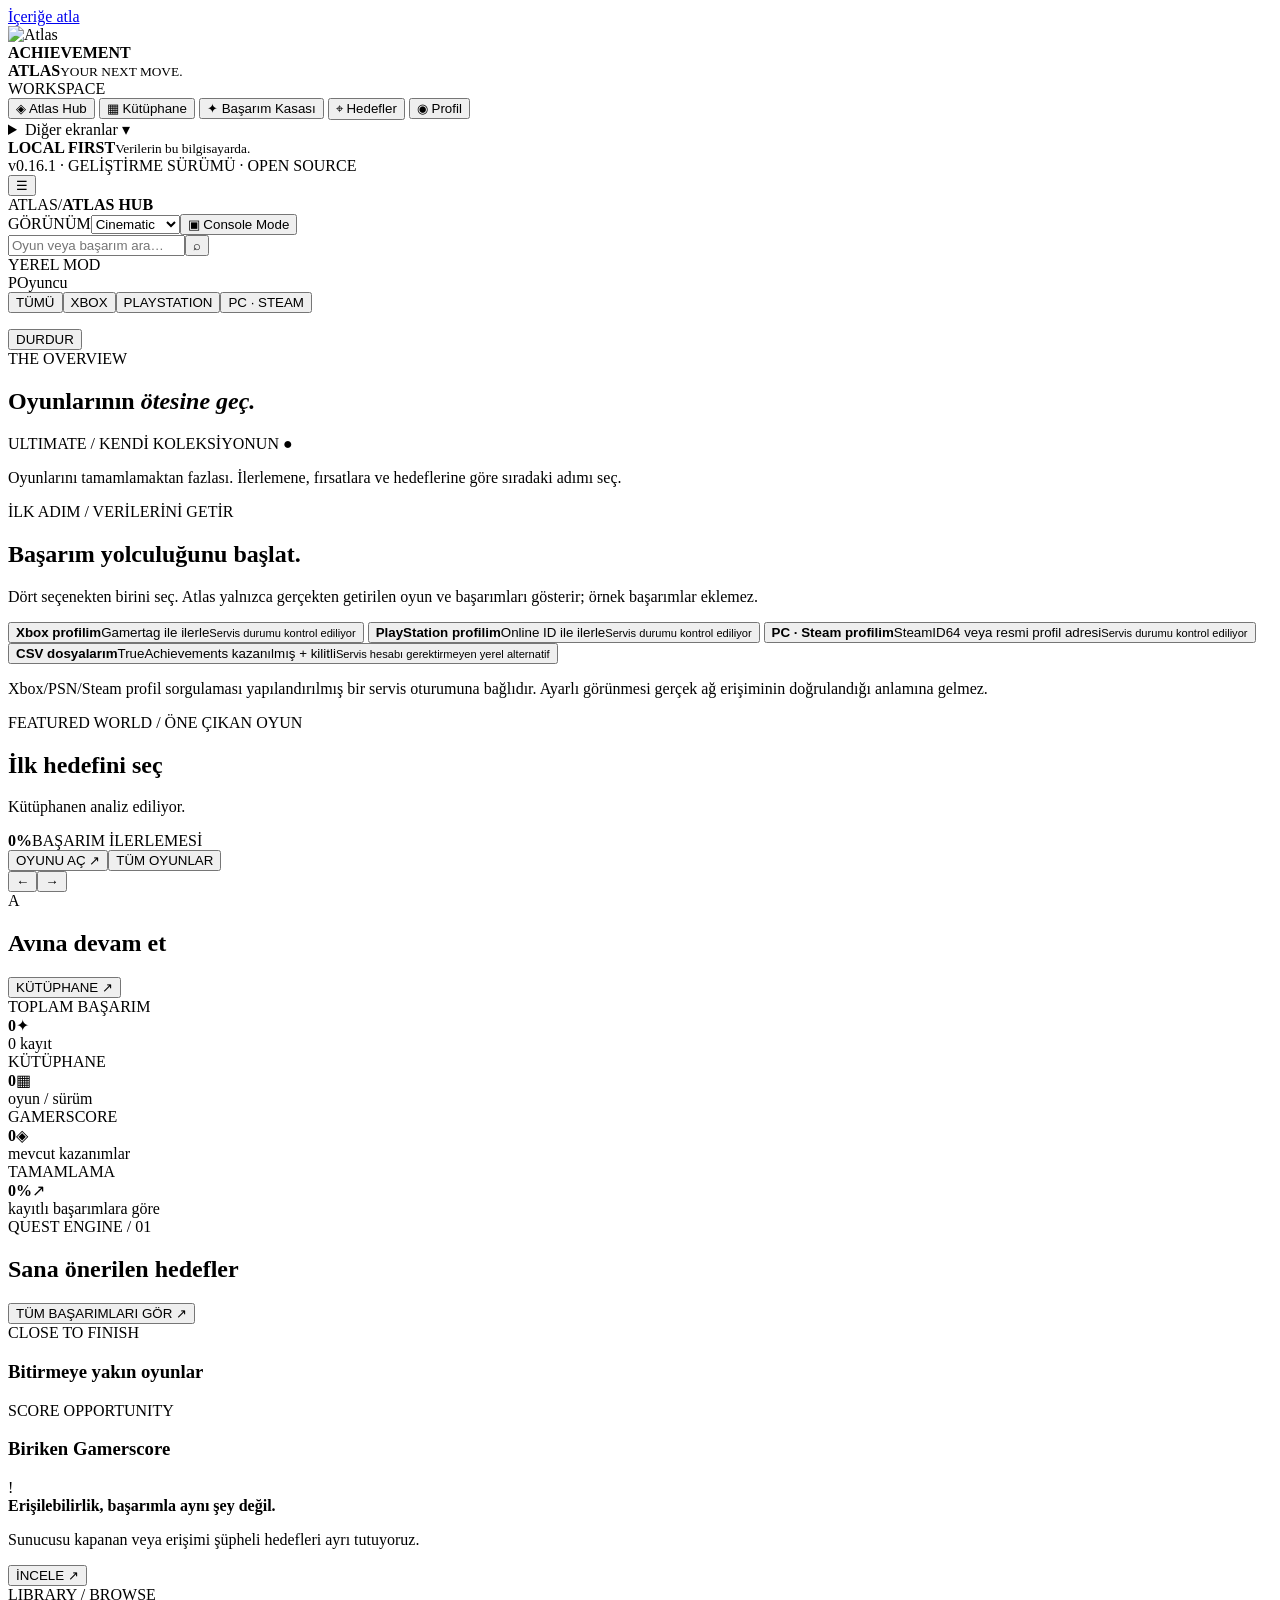
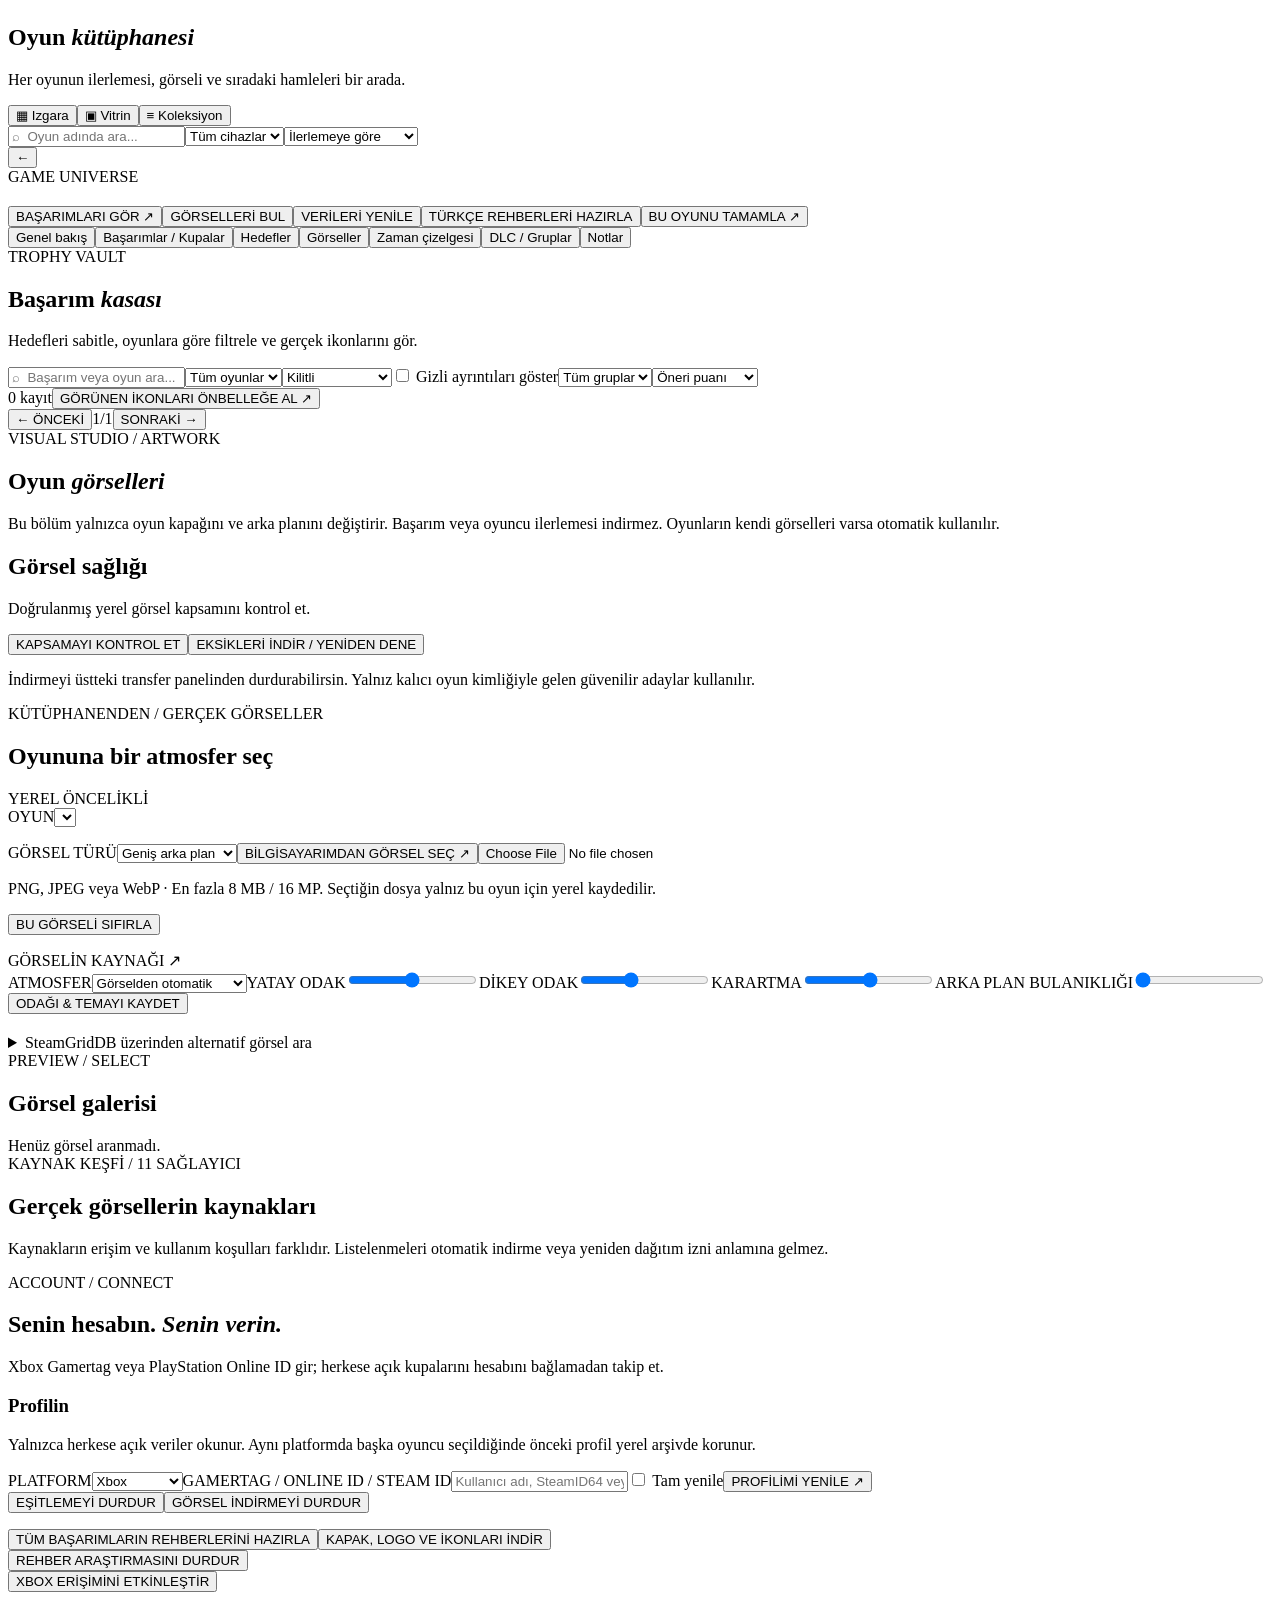
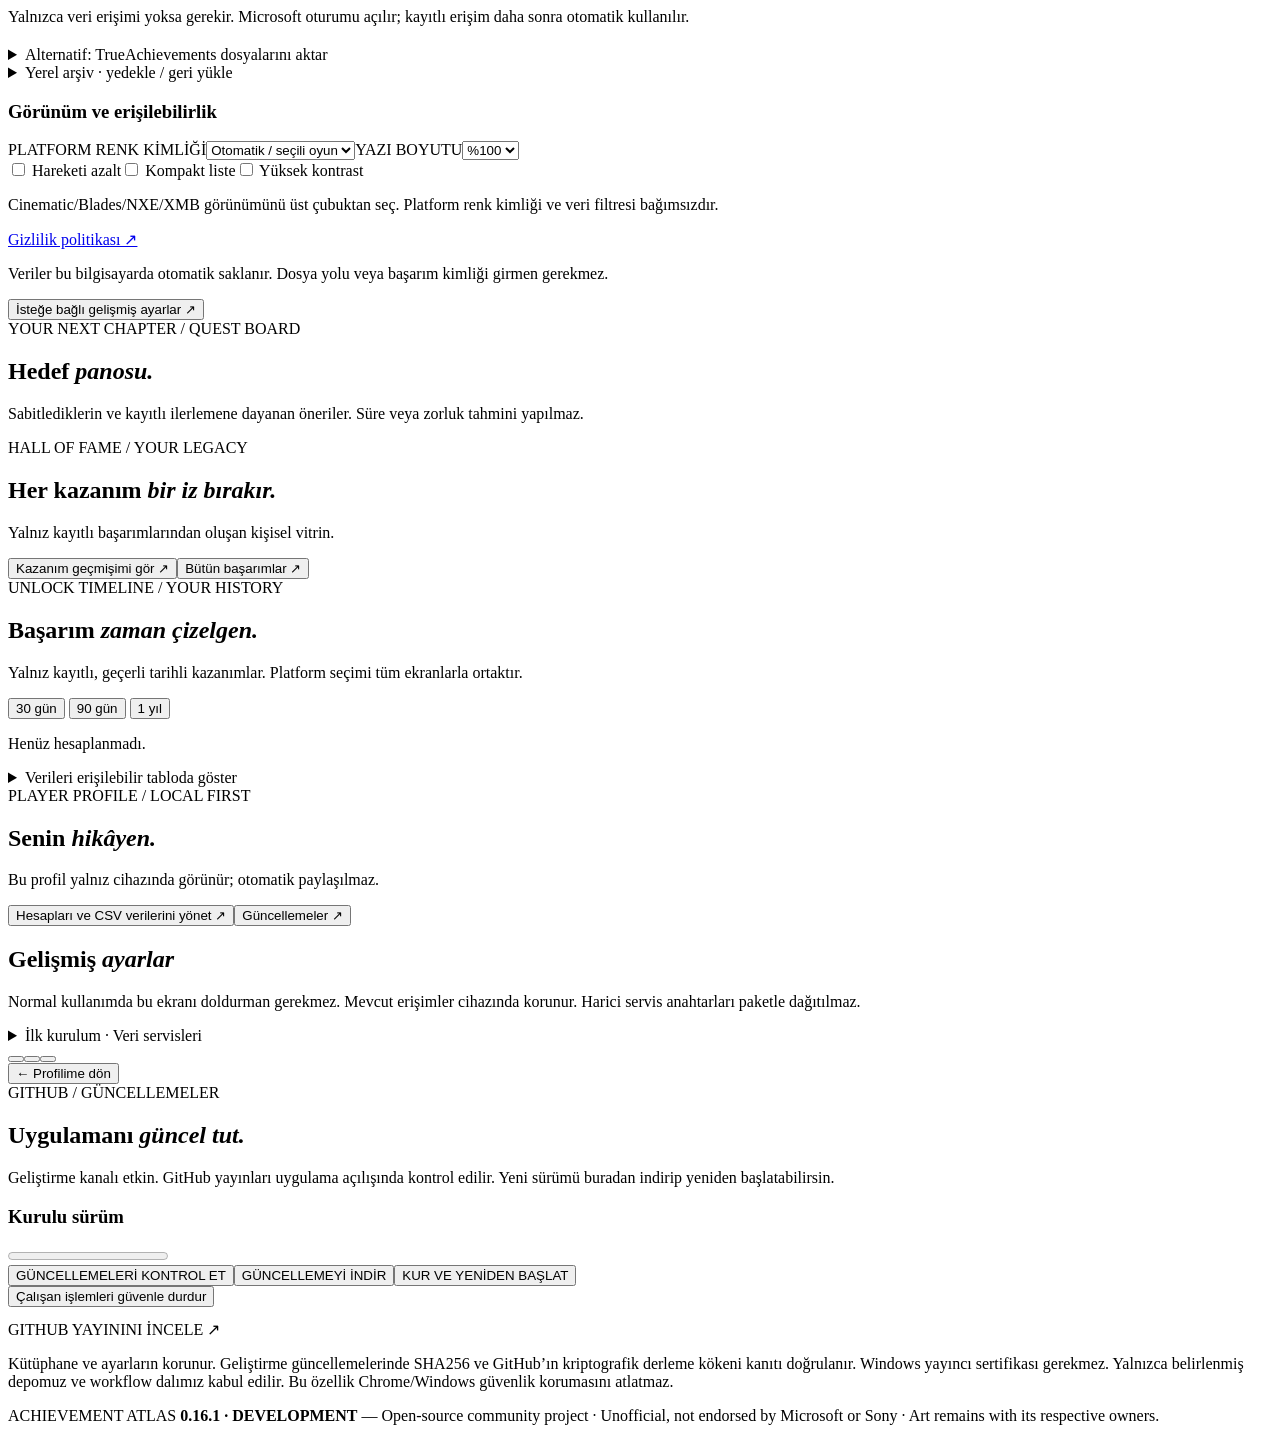
==== atlas/web/index.html @ 405664e5 "fix: share achievement metadata rows and compact missing artwork for issue 22" ====
<!doctype html>
<html lang="tr">
<head>
<meta charset="utf-8">
<meta name="viewport" content="width=device-width,initial-scale=1">
<meta name="theme-color" content="#07120e">
<title>Achievement Atlas — Your Next Move</title>
<link rel="stylesheet" href="/style.css">
<link rel="stylesheet" href="/ultimate.css">
<link rel="stylesheet" href="/ui/shell.css">
<link rel="stylesheet" href="/ui/foundation.css">
<link rel="stylesheet" href="/ui/motion.css">
</head>
<body data-token="__TOKEN__" data-platform="all">
<a class="skip-link" href="#home">İçeriğe atla</a>
<div id="ambientBackdrop" aria-hidden="true"></div>
<div id="app" class="app">
  <aside class="rail">
    <div class="identity"><div class="brand-icon"><img src="/brand/atlas-mark.svg" alt="Atlas" width="46" height="46"></div><div><strong>ACHIEVEMENT<br><span>ATLAS</span></strong><small>YOUR NEXT MOVE.</small></div></div>
    <div class="rail-label">WORKSPACE</div>
    <nav class="nav" aria-label="Ana gezinme">
      <button class="nav-link active" data-page="home"><span class="nav-mark">◈</span> Atlas Hub</button>
      <button class="nav-link" data-page="games"><span class="nav-mark">▦</span> Kütüphane</button>
      <button class="nav-link" data-page="achievements"><span class="nav-mark">✦</span> Başarım Kasası</button>
      <button class="nav-link" data-page="quests"><span class="nav-mark">⌖</span> Hedefler</button>
      <button class="nav-link" data-page="profile"><span class="nav-mark">◉</span> Profil</button>
      <details id="atlasMoreNav" class="atlas-more-nav">
        <summary>Diğer ekranlar <span aria-hidden="true">▾</span></summary>
        <div class="atlas-more-body">
          <button class="nav-link" data-page="hall"><span class="nav-mark">♛</span> Müze</button>
          <button class="nav-link" data-page="timeline"><span class="nav-mark">◷</span> Zaman Çizelgesi</button>
          <button class="nav-link" data-page="artwork"><span class="nav-mark">▧</span> Oyun Görselleri</button>
          <button class="nav-link" data-page="account"><span class="nav-mark">⌘</span> Hesap & Veri</button>
          <button class="nav-link" data-page="updates"><span class="nav-mark">↻</span> Güncellemeler</button>
        </div>
      </details>
    </nav>
    <div class="rail-bottom"><div class="pulse-dot"></div><div><b>LOCAL FIRST</b><small>Verilerin bu bilgisayarda.</small></div></div>
    <div class="rail-foot">v0.16.1 · GELİŞTİRME SÜRÜMÜ · OPEN SOURCE</div>
  </aside>
  <main class="content">
    <header class="topbar"><button id="mobileMenu" class="secondary mobile-menu" aria-label="Menüyü aç" aria-expanded="false">☰</button><div class="breadcrumbs"><span class="bread-quiet">ATLAS</span><span class="sep">/</span><strong id="breadcrumb">ATLAS HUB</strong></div><div class="top-right"><label class="atlas-theme-label" for="atlasThemeSkin">GÖRÜNÜM</label><select id="atlasThemeSkin" aria-label="Uygulama görünüm teması"><option value="cinematic">Cinematic</option><option value="blades">360 Blades</option><option value="nxe">360 NXE</option><option value="xmb">PS3 XMB</option></select><button type="button" id="atlasConsoleButton" aria-keyshortcuts="Alt+C">▣ Console Mode</button><form id="globalSearchForm" role="search"><input id="globalSearch" type="search" placeholder="Oyun veya başarım ara…" aria-label="Küresel arama"><button class="ghost-link" type="submit" aria-label="Ara">⌕</button></form><span class="live-indicator" id="apiIndicator"><i></i> YEREL MOD</span><div class="profile-chip"><span class="profile-avatar" id="profileAvatar">P</span><span id="profileName">Oyuncu</span></div></div></header>
    <div class="platform-toolbar"><div class="platform-tabs" role="group" aria-label="Oyun platformu"><button data-platform="all" aria-pressed="true">TÜMÜ</button><button data-platform="xbox" aria-pressed="false">XBOX</button><button data-platform="psn" aria-pressed="false">PLAYSTATION</button><button data-platform="pc" aria-pressed="false">PC · STEAM</button></div><span id="platformNote"></span></div><p id="atmosphereCredit" class="atmosphere-credit"></p>
    <div id="sourceStatus" class="source-status" role="status" aria-live="polite"></div>
    <div id="transferDock" class="transfer-dock hidden" role="status" aria-live="polite"><span id="transferText"></span><button class="secondary" data-stop="all">DURDUR</button></div><div id="notification" role="status" class="notification hidden"></div>
    <section class="page" id="home">
      <div class="section-head"><span class="eyebrow">THE OVERVIEW</span><div class="head-flex"><h1>Oyunlarının <em>ötesine geç.</em></h1><span class="version">ULTIMATE / KENDİ KOLEKSİYONUN <i>●</i></span></div><p>Oyunlarını tamamlamaktan fazlası. İlerlemene, fırsatlara ve hedeflerine göre sıradaki adımı seç.</p></div>
      <section id="atlasWelcome" class="atlas-welcome hidden" aria-label="Başlangıç">
        <span class="eyebrow">İLK ADIM / VERİLERİNİ GETİR</span>
        <h2>Başarım yolculuğunu başlat.</h2>
        <p>Dört seçenekten birini seç. Atlas yalnızca gerçekten getirilen oyun ve başarımları gösterir; örnek başarımlar eklemez.</p>
        <div class="atlas-welcome-options">
          <button type="button" class="atlas-welcome-option" data-atlas-onboard="xbox"><strong>Xbox profilim</strong><span>Gamertag ile ilerle</span><small id="atlasWelcomeXboxStatus">Servis durumu kontrol ediliyor</small></button>
          <button type="button" class="atlas-welcome-option" data-atlas-onboard="psn"><strong>PlayStation profilim</strong><span>Online ID ile ilerle</span><small id="atlasWelcomePsnStatus">Servis durumu kontrol ediliyor</small></button>
          <button type="button" class="atlas-welcome-option" data-atlas-onboard="pc"><strong>PC · Steam profilim</strong><span>SteamID64 veya resmi profil adresi</span><small id="atlasWelcomeSteamStatus">Servis durumu kontrol ediliyor</small></button>
          <button type="button" class="atlas-welcome-option" data-atlas-onboard="csv"><strong>CSV dosyalarım</strong><span>TrueAchievements kazanılmış + kilitli</span><small>Servis hesabı gerektirmeyen yerel alternatif</small></button>
        </div>
        <p class="atlas-welcome-disclaimer">Xbox/PSN/Steam profil sorgulaması yapılandırılmış bir servis oturumuna bağlıdır. Ayarlı görünmesi gerçek ağ erişiminin doğrulandığı anlamına gelmez.</p>
      </section>
      <div id="atlasSourceSummary" class="atlas-source-summary hidden" role="status" aria-live="polite"></div>
      <section id="featured" class="featured"><div class="featured-art" id="featuredArt"></div><div class="featured-grid"></div><div class="featured-copy"><span class="tag green">FEATURED WORLD / ÖNE ÇIKAN OYUN</span><img id="featuredLogo" class="featured-logo hidden" alt=""><h2 id="featuredGame">İlk hedefini seç</h2><p id="featuredSubtitle">Kütüphanen analiz ediliyor.</p><div class="featured-progress"><div><b id="featuredProgress">0%</b><span>BAŞARIM İLERLEMESİ</span></div><div class="progress-track"><i id="featuredBar"></i></div></div><div class="featured-actions"><button class="cta" id="featuredAction">OYUNU AÇ <span>↗</span></button><button class="button-glass" data-page="games">TÜM OYUNLAR</button></div></div><div class="hero-controls"><span id="heroIndex"></span><button id="heroPrev" class="button-glass" aria-label="Önceki oyun">←</button><button id="heroNext" class="button-glass" aria-label="Sonraki oyun">→</button></div><div class="feature-letter" id="featureLetter">A</div></section>
      <div class="heading-row"><h2>Avına <span>devam et</span></h2><button class="ghost-link" data-page="games">KÜTÜPHANE ↗</button></div><div id="homeRail" class="showcase-rail" role="region" aria-label="Oyun vitrini"></div>
      <div class="stat-grid"><div class="metric"><span class="metric-label">TOPLAM BAŞARIM</span><div class="metric-main"><strong id="statEarned">0</strong><span class="metric-glyph">✦</span></div><span class="metric-sub" id="statEarnedSub">0 kayıt</span></div><div class="metric"><span class="metric-label">KÜTÜPHANE</span><div class="metric-main"><strong id="statGames">0</strong><span class="metric-glyph">▦</span></div><span class="metric-sub">oyun / sürüm</span></div><div class="metric"><span class="metric-label" id="scoreLabel">GAMERSCORE</span><div class="metric-main"><strong id="statScore">0</strong><span class="metric-glyph">◈</span></div><span class="metric-sub" id="statScoreSub">mevcut kazanımlar</span></div><div class="metric"><span class="metric-label">TAMAMLAMA</span><div class="metric-main"><strong id="statPercent">0%</strong><span class="metric-glyph">↗</span></div><span class="metric-sub">kayıtlı başarımlara göre</span></div></div>
      <div class="heading-row"><div><span class="eyebrow">QUEST ENGINE / 01</span><h2>Sana önerilen <span>hedefler</span></h2></div><button class="ghost-link" data-page="achievements">TÜM BAŞARIMLARI GÖR <span>↗</span></button></div>
      <div class="suggestions" id="recommendations"></div>
      <div class="split-panels"><section class="panel"><div class="panel-heading"><span class="eyebrow">CLOSE TO FINISH</span><h3>Bitirmeye yakın oyunlar</h3></div><div id="closest" class="mini-game-list"></div></section><section class="panel"><div class="panel-heading"><span class="eyebrow">SCORE OPPORTUNITY</span><h3>Biriken Gamerscore</h3></div><div id="highest" class="mini-game-list"></div></section></div>
      <section class="riskstrip"><div class="risk-icon">!</div><div><strong>Erişilebilirlik, başarımla aynı şey değil.</strong><p id="riskText">Sunucusu kapanan veya erişimi şüpheli hedefleri ayrı tutuyoruz.</p></div><button class="ghost-link" data-page="games">İNCELE ↗</button></section>
    </section>
    <section class="page hidden" id="games">
      <div class="section-head"><span class="eyebrow">LIBRARY / BROWSE</span><h1>Oyun <em>kütüphanesi</em></h1><p>Her oyunun ilerlemesi, görseli ve sıradaki hamleleri bir arada.</p></div>
      <div class="layout-switch" role="group" aria-label="Kütüphane düzeni"><button data-layout="grid" aria-pressed="true">▦ Izgara</button><button data-layout="showcase" aria-pressed="false">▣ Vitrin</button><button data-layout="collection" aria-pressed="false">≡ Koleksiyon</button></div>
      <div class="filters"><input id="gameSearch" placeholder="⌕  Oyun adında ara..." aria-label="Oyun ara"><select id="deviceFilter" aria-label="Oyun cihazı"><option value="all">Tüm cihazlar</option></select><select id="gameSort" aria-label="Oyun sıralaması"><option value="progress">İlerlemeye göre</option><option value="near">Bitirmeye en yakın</option><option value="score">Kalan Gamerscore</option><option value="alpha">Alfabetik</option></select></div>
      <div id="libraryShowcase" class="library-showcase hidden"></div><div id="gameGrid" class="game-grid"></div>

    </section>
    <section class="page hidden" id="universe" aria-labelledby="detailName">
      <div class="panel detail hidden" id="gameDetail"><div id="detailHero" class="detail-art"></div><button id="detailClose" class="detail-close" aria-label="Önceki ekrana dön">←</button><div class="detail-body"><span class="eyebrow">GAME UNIVERSE</span><img id="universeCover" class="universe-cover hidden" alt=""><img id="detailLogo" class="featured-logo hidden" alt=""><h2 id="detailName" tabindex="-1"></h2><div id="detailStats" class="detail-stats"></div><p id="detailHint" class="muted"></p><div class="detail-buttons"><button id="detailAchievements" class="cta">BAŞARIMLARI GÖR ↗</button><button id="detailArt" class="button-glass">GÖRSELLERİ BUL</button><button id="detailSync" class="button-glass">VERİLERİ YENİLE</button><button id="detailGuides" class="button-glass">TÜRKÇE REHBERLERİ HAZIRLA</button><button id="detailPlan" class="cta">BU OYUNU TAMAMLA ↗</button></div><div class="universe-tabs" role="tablist" aria-label="Oyun detay bölümleri"><button role="tab" aria-controls="universeContent" data-tab="overview">Genel bakış</button><button role="tab" aria-controls="universeContent" data-tab="achievements">Başarımlar / Kupalar</button><button role="tab" aria-controls="universeContent" data-tab="goals">Hedefler</button><button role="tab" aria-controls="universeContent" data-tab="artwork">Görseller</button><button role="tab" aria-controls="universeContent" data-tab="timeline">Zaman çizelgesi</button><button role="tab" aria-controls="universeContent" data-tab="dlc">DLC / Gruplar</button><button role="tab" aria-controls="universeContent" data-tab="notes">Notlar</button></div><div id="universeContent" role="tabpanel"></div><div id="completionPlan" aria-live="polite"></div></div></div>
    </section>
    <section class="page hidden" id="achievements">
      <div class="section-head"><span class="eyebrow">TROPHY VAULT</span><h1>Başarım <em>kasası</em></h1><p>Hedefleri sabitle, oyunlara göre filtrele ve gerçek ikonlarını gör.</p></div>
      <div class="filters"><input id="achSearch" placeholder="⌕  Başarım veya oyun ara..." aria-label="Başarım ara"><select id="achGame" aria-label="Başarım oyunu"><option value="all">Tüm oyunlar</option></select><select id="achStatus" aria-label="Başarım durumu"><option value="locked">Kilitli</option><option value="all">Tümü</option><option value="earned">Kazanılmış</option><option value="pinned">Sabitlenenler</option><option value="flagged">Erişim bayraklı</option></select><label class="spoiler-control"><input id="showSecrets" type="checkbox"> Gizli ayrıntıları göster</label><select id="achDlc" aria-label="Başarım grubu"><option value="all">Tüm gruplar</option></select><select id="achSort" aria-label="Başarım sıralaması"><option value="recommend">Öneri puanı</option><option value="gs">Gamerscore ↓</option><option value="ratio">TA oranı ↑</option></select></div>
      <div class="ach-meta"><span id="achCount">0 kayıt</span><button class="ghost-link" id="cacheIcons">GÖRÜNEN İKONLARI ÖNBELLEĞE AL ↗</button></div><div id="achievementList" class="achievement-list"></div><div class="pager"><button id="prevPage" class="secondary">← ÖNCEKİ</button><span id="pageLabel">1/1</span><button id="nextPage" class="secondary">SONRAKİ →</button></div>
    </section>
    <section class="page hidden" id="artwork">
      <div class="section-head"><span class="eyebrow">VISUAL STUDIO / ARTWORK</span><h1>Oyun <em>görselleri</em></h1><p>Bu bölüm yalnızca oyun kapağını ve arka planını değiştirir. Başarım veya oyuncu ilerlemesi indirmez. Oyunların kendi görselleri varsa otomatik kullanılır.</p></div>
      <div class="panel"><h2>Görsel sağlığı</h2><p id="artHealth" role="status">Doğrulanmış yerel görsel kapsamını kontrol et.</p><div id="artHealthGames"></div><button id="checkArtHealth" class="secondary">KAPSAMAYI KONTROL ET</button><button id="repairArtHealth" class="secondary">EKSİKLERİ İNDİR / YENİDEN DENE</button><p class="helper">İndirmeyi üstteki transfer panelinden durdurabilirsin. Yalnız kalıcı oyun kimliğiyle gelen güvenilir adaylar kullanılır.</p></div><div class="panel visual-workbench"><div class="workbench-title"><div><span class="eyebrow">KÜTÜPHANENDEN / GERÇEK GÖRSELLER</span><h2>Oyununa bir atmosfer seç</h2></div><span class="source-badge">YEREL ÖNCELİKLİ</span></div>
        <label class="form-label">OYUN<select id="artGame"></select></label><p id="artEdition" class="helper"></p>
        <div id="localArtControls"><div class="art-workspace"><div id="localArtPreview" role="img" aria-label="Seçili oyun görseli önizlemesi"><span id="artPreviewEmpty"></span></div><div class="art-controls"><label class="form-label">GÖRSEL TÜRÜ<select id="localArtKind"><option value="hero">Geniş arka plan</option><option value="cover">Oyun kapağı</option><option value="logo">Şeffaf logo</option><option value="banner">Banner</option><option value="screenshot">Ekran görüntüsü</option></select></label><button id="localArtChoose" class="cta wide">BİLGİSAYARIMDAN GÖRSEL SEÇ ↗</button><input id="localArtFile" class="hidden" type="file" accept="image/png,image/jpeg,image/webp"><p class="helper">PNG, JPEG veya WebP · En fazla 8 MB / 16 MP. Seçtiğin dosya yalnız bu oyun için yerel kaydedilir.</p><button id="localArtReset" class="secondary">BU GÖRSELİ SIFIRLA</button><p id="artProvenance" class="helper"></p><a id="artSourceLink" class="ghost-link hidden" target="_blank" rel="noopener noreferrer">GÖRSELİN KAYNAĞI ↗</a></div></div>
        <div class="focus-controls"><label>ATMOSFER<select id="artTheme"><option value="auto">Görselden otomatik</option><option value="ember">Kor / sıcak kırmızı</option><option value="ice">Buz / soğuk mavi</option><option value="forest">Orman / yeşil</option><option value="dusk">Alacakaranlık / mor</option><option value="sunrise">Gün doğumu / turuncu</option></select></label><label>YATAY ODAK<input id="artFocusX" type="range" min="0" max="100" value="50"></label><label>DİKEY ODAK<input id="artFocusY" type="range" min="0" max="100" value="38"></label><label>KARARTMA<input id="artOverlay" type="range" min="50" max="85" value="68"></label><label>ARKA PLAN BULANIKLIĞI<input id="artBlur" type="range" min="0" max="12" value="0"></label><button id="saveArtTheme" class="secondary">ODAĞI & TEMAYI KAYDET</button></div></div>
      </div>
      <details class="panel" style="margin-top:20px"><summary>SteamGridDB üzerinden alternatif görsel ara</summary><p class="helper">SteamGridDB anahtarı yalnız bu oturumda bellekte tutulur. Eşleşen oyunun sürümünü sen doğrularsın; bir Steam AppID'si Xbox veya PSN kimliği yerine kullanılmaz.</p><div class="formline"><label>STEAMGRIDDB API KEY<input type="password" id="sgdbKey" autocomplete="off" placeholder="İsteğe bağlı API anahtarı"></label><button id="setArtKey" class="secondary">KULLAN</button></div><button id="searchArtwork" class="secondary">SEÇİLİ OYUNU ARA ↗</button><label class="form-label">ARAMA SONUCU<select id="sgdbMatches"><option value="">Önce oyun ara</option></select></label><label><input id="artConfirm" type="checkbox"> Seçtiğim oyunun platformunu ve sürümünü kontrol ettim.</label><button class="secondary" id="loadArtwork">GÖRSELLERİ LİSTELE</button></details>
      <div class="heading-row"><div><span class="eyebrow">PREVIEW / SELECT</span><h2>Görsel <span>galerisi</span></h2></div></div><div id="artChoices" class="art-grid"><div class="empty">Henüz görsel aranmadı.</div></div>
      <div class="heading-row"><div><span class="eyebrow">KAYNAK KEŞFİ / 11 SAĞLAYICI</span><h2>Gerçek görsellerin <span>kaynakları</span></h2></div></div><p class="helper">Kaynakların erişim ve kullanım koşulları farklıdır. Listelenmeleri otomatik indirme veya yeniden dağıtım izni anlamına gelmez.</p><div id="artSources"></div>
    </section>
    <section class="page hidden" id="account">
      <div class="section-head"><span class="eyebrow">ACCOUNT / CONNECT</span><h1>Senin hesabın. <em>Senin verin.</em></h1><p>Xbox Gamertag veya PlayStation Online ID gir; herkese açık kupalarını hesabını bağlamadan takip et.</p></div>

      <div class="panel form-panel"><h3>Profilin</h3><p class="muted">Yalnızca herkese açık veriler okunur. Aynı platformda başka oyuncu seçildiğinde önceki profil yerel arşivde korunur.</p><div class="formline"><label>PLATFORM<select id="publicPlatform"><option value="xbox">Xbox</option><option value="psn">PlayStation</option><option value="pc">PC · Steam</option></select></label><label>GAMERTAG / ONLINE ID / STEAM ID<input id="publicUsername" placeholder="Kullanıcı adı, SteamID64 veya Steam profil URL" maxlength="200" autocomplete="off"></label><label class="sync-force"><input id="forceSync" type="checkbox"> Tam yenile</label><button id="publicSync" class="cta">PROFİLİMİ YENİLE ↗</button></div><button id="stopProfile" class="secondary hidden" data-stop="profile">EŞİTLEMEYİ DURDUR</button><button id="stopMedia" class="secondary hidden" data-stop="media">GÖRSEL İNDİRMEYİ DURDUR</button><p id="publicReadiness" class="helper"></p><p id="publicStatus" role="status" aria-live="polite"></p><p id="publicLastSync" class="helper"></p><p id="guideStatus" role="status" aria-live="polite"></p><p id="mediaStatus" role="status" aria-live="polite"></p><div class="detail-buttons"><button id="allGuides" class="secondary">TÜM BAŞARIMLARIN REHBERLERİNİ HAZIRLA</button><button id="allMedia" class="secondary">KAPAK, LOGO VE İKONLARI İNDİR</button></div><button id="stopGuides" class="secondary hidden">REHBER ARAŞTIRMASINI DURDUR</button></div>
      <div id="xboxAccess"><button class="secondary" id="loginXbox">XBOX ERİŞİMİNİ ETKİNLEŞTİR</button><p class="helper">Yalnızca veri erişimi yoksa gerekir. Microsoft oturumu açılır; kayıtlı erişim daha sonra otomatik kullanılır.</p></div>
      <details id="atlasCsvImport" class="panel" style="margin-top:20px"><summary>Alternatif: TrueAchievements dosyalarını aktar</summary><p class="helper">Canlı sorgulama yerine daha önce indirdiğin kazanılmış ve kilitli CSV dosyalarını kullanabilirsin.</p><label class="form-label">Oyuncu adı<input id="importGamertag" placeholder="Oyuncu adı"></label><label class="form-label">Kazanılmış başarımlar<input type="file" id="earnedCSV" accept=".csv,text/csv"></label><label class="form-label">Kilitli başarımlar<input type="file" id="lockedCSV" accept=".csv,text/csv"></label><button id="importBtn" class="secondary">DOSYALARI AKTAR</button></details>
      <details id="atlasArchivePanel" class="panel atlas-archive-panel">
        <summary>Yerel arşiv · yedekle / geri yükle</summary>
        <p class="helper">Mevcut oyun, başarım, hedef ve görünüm kayıtlarını JSON dosyasına indir. Arşiv oyuncu adlarını ve başarımlarını içerebilir; özel sakla. OAuth oturumları, servis anahtarları, geçmiş profil dosyaları ve medya önbelleği dışa aktarılmaz.</p>
        <div class="detail-buttons">
          <button type="button" id="atlasArchiveExport" class="secondary">ARŞİVİ DIŞA AKTAR</button>
        </div>
        <label class="form-label" for="atlasArchiveFile">Geri yüklenecek Atlas JSON dosyası
          <input type="file" id="atlasArchiveFile" accept=".json,application/json">
        </label>
        <button type="button" id="atlasArchiveRestore" class="secondary">YEDEKTEN GERİ YÜKLE</button>
        <p class="helper">Geri yükleme mevcut kütüphaneyi değiştirir. Dosya biçimi, kayıt bağları ve SHA-256 özeti kontrol edilir. İşlem öncesindeki kayıtların ayrı bir kopyası bu cihazdaki recovery klasörüne bırakılır. Canlı profil oturumu yeniden doğrulanmalıdır.</p>
        <p id="atlasArchiveStatus" class="helper" role="status" aria-live="polite"></p>
      </details>
      <div class="panel preferences-panel"><h3>Görünüm ve erişilebilirlik</h3><div class="formline"><label>PLATFORM RENK KİMLİĞİ<select id="themeMode"><option value="auto">Otomatik / seçili oyun</option><option value="all">Atlas Unified</option><option value="xbox">Xbox</option><option value="psn">PlayStation</option><option value="pc">PC</option></select></label><label>YAZI BOYUTU<select id="fontScale"><option value="1">%100</option><option value="1.15">%115</option><option value="1.3">%130</option></select></label></div><label><input id="reducedMotion" type="checkbox"> Hareketi azalt</label><label><input id="denseMode" type="checkbox"> Kompakt liste</label><label><input id="highContrast" type="checkbox"> Yüksek kontrast</label><p class="helper">Cinematic/Blades/NXE/XMB görünümünü üst çubuktan seç. Platform renk kimliği ve veri filtresi bağımsızdır.</p></div>
<p class="helper"><a href="https://github.com/Gh0sTRX/achievment-thropy-tracker/blob/main/PRIVACY.md" target="_blank" rel="noopener noreferrer">Gizlilik politikası ↗</a></p>
      <p class="helper">Veriler bu bilgisayarda otomatik saklanır. Dosya yolu veya başarım kimliği girmen gerekmez.</p><button class="ghost-link" data-page="advanced">İsteğe bağlı gelişmiş ayarlar ↗</button>

    </section>
    <section class="page hidden" id="quests"><div class="section-head"><span class="eyebrow">YOUR NEXT CHAPTER / QUEST BOARD</span><h1>Hedef <em>panosu.</em></h1><p>Sabitlediklerin ve kayıtlı ilerlemene dayanan öneriler. Süre veya zorluk tahmini yapılmaz.</p></div><div id="questBoard" class="quest-board"></div></section>
    <section class="page hidden" id="hall"><div class="section-head"><span class="eyebrow">HALL OF FAME / YOUR LEGACY</span><h1>Her kazanım <em>bir iz bırakır.</em></h1><p>Yalnız kayıtlı başarımlarından oluşan kişisel vitrin.</p></div><div class="atlas-profile-actions"><button type="button" class="secondary" data-page="timeline">Kazanım geçmişimi gör ↗</button><button type="button" class="secondary" data-page="achievements">Bütün başarımlar ↗</button></div><div id="museum"></div></section>
    <section class="page hidden" id="timeline">
      <div class="section-head"><span class="eyebrow">UNLOCK TIMELINE / YOUR HISTORY</span><h1>Başarım <em>zaman çizelgen.</em></h1><p>Yalnız kayıtlı, geçerli tarihli kazanımlar. Platform seçimi tüm ekranlarla ortaktır.</p></div>
      <div class="panel">
        <div class="atlas-timeline-controls" role="group" aria-label="Zaman çizelgesi aralığı">
          <button type="button" data-atlas-range="30" aria-pressed="false">30 gün</button>
          <button type="button" data-atlas-range="90" aria-pressed="true">90 gün</button>
          <button type="button" data-atlas-range="365" aria-pressed="false">1 yıl</button>
        </div>
        <p id="atlasTimelineTotal" aria-live="polite">Henüz hesaplanmadı.</p>
        <div id="atlasTimelineChart" class="atlas-timeline-chart" role="group" aria-label="Günlere göre gerçek kazanımlar"></div>
        <details><summary>Verileri erişilebilir tabloda göster</summary><table class="atlas-timeline-table"><thead><tr><th>Aralık başlangıcı</th><th>Kazanım</th></tr></thead><tbody id="atlasTimelineRows"></tbody></table></details>
      </div>
    </section>
    <section class="page hidden" id="profile"><div class="section-head"><span class="eyebrow">PLAYER PROFILE / LOCAL FIRST</span><h1>Senin <em>hikâyen.</em></h1><p>Bu profil yalnız cihazında görünür; otomatik paylaşılmaz.</p></div><div class="atlas-profile-actions"><button type="button" class="secondary" data-page="account">Hesapları ve CSV verilerini yönet ↗</button><button type="button" class="secondary" data-page="updates">Güncellemeler ↗</button></div><div id="playerProfile"></div></section>
    <section class="page hidden" id="advanced"><div class="section-head"><h1>Gelişmiş <em>ayarlar</em></h1><p>Normal kullanımda bu ekranı doldurman gerekmez. Mevcut erişimler cihazında korunur. Harici servis anahtarları paketle dağıtılmaz.</p></div>
      <details class="panel form-panel" id="providerSetup"><summary>İlk kurulum · Veri servisleri</summary>
        <p>Oyuncu yalnızca kullanıcı adını girer. Herkese açık kupa verilerini sorgulayan servis için aşağıdaki işletmeci ayarları gerekir. Paket ortak bir servis hesabı veya API anahtarı içermez.</p>
        <p id="settingsSummary" class="helper"></p>
        <div class="formline"><label>Xbox servis oturum dosyası<input id="settingXboxFile" type="password" autocomplete="off" placeholder="OpenXbox tokens.json dosyasının tam yolu"></label><label>PSN servis oturumu · NPSSO<input id="settingPsn" type="password" autocomplete="new-password" maxlength="64" placeholder="İşletmecinin 64 karakterlik servis oturumu"></label></div>
        <p class="helper">Xbox veya PSN alanından yalnızca kullanacağın platformu ayarla. Bunlar hedef oyuncunun şifresi değildir. Hazır bir servis erişimin yoksa canlı eşitleme çalışmaz; TrueAchievements CSV dosyalarını içe aktarabilirsin. Daha önce Xbox oturumu açtıysan dosya yolu girmen gerekmez.</p>
        <div class="formline"><label>Türkçe rehber · Brave Search API<input id="settingBrave" type="password" autocomplete="new-password" placeholder="İsteğe bağlı arama servisi anahtarı"></label><label>Türkçe rehber · OpenAI API<input id="settingOpenai" type="password" autocomplete="new-password" placeholder="İsteğe bağlı model servisi anahtarı"></label></div>
        <label class="form-label">Steam Web API anahtarı<input id="settingSteam" type="password" autocomplete="new-password" maxlength="32" placeholder="Cihazda korunan resmi Steam API anahtarı"></label><label class="form-label">Rehber modeli<input id="settingModel" value="gpt-4.1-mini" maxlength="100"></label>
        <label class="auto-guide-choice"><input id="settingAutoGuides" type="checkbox"> Profil eşitlemesinden sonra otomatik Türkçe rehber üretimini etkinleştir</label><p class="helper">Varsayılan kapalıdır. Bu seçeneği açıp ayarları kaydedersen yeni kupalar için Brave Search ve OpenAI ücretli çağrıları yapılabilir. Anahtarların kayıtlı olması tek başına otomatik üretim başlatmaz.</p>
        <p class="helper">Arama ve model servisleri ücretli olabilir. Otomatik üretim kapalıyken oyun detayındaki veya profilindeki rehber düğmeleriyle elle araştırma başlatabilirsin. Durdurma, devam eden isteğin bitmesini bekler ve sonraki servis isteğini engeller.</p>
        <button id="saveSettings" class="cta">AYARLARI KAYDET</button><button id="clearSettings" class="secondary">KAYITLI SERVİS BİLGİLERİNİ SİL</button>
        <p class="helper">Boş bıraktığın alanlar korunur. Anahtarlar geri gösterilmez. Windows'ta kullanıcı hesabınla şifrelenir. Ortam değişkenleriyle verilen ayarlar önceliklidir.</p>
      </details>
      <div class="hidden"><span id="xboxStatus"></span><button id="reconnectXbox"></button><button id="discoverXbox"></button><button id="syncXbox"></button><div id="xboxTitles"></div></div><button class="ghost-link" data-page="account">← Profilime dön</button>
    </section>
    <section class="page hidden" id="updates"><div class="section-head"><span class="eyebrow">GITHUB / GÜNCELLEMELER</span><h1>Uygulamanı <em>güncel tut.</em></h1><p>Geliştirme kanalı etkin. GitHub yayınları uygulama açılışında kontrol edilir. Yeni sürümü buradan indirip yeniden başlatabilirsin.</p></div><div class="panel"><h3 id="updateVersion">Kurulu sürüm</h3><p id="updateMessage" role="status" aria-live="polite"></p><progress id="updateProgress" class="hidden" max="100" value="0" aria-label="Güncelleme indirme ilerlemesi"></progress><div class="detail-buttons"><button id="checkUpdate" class="secondary">GÜNCELLEMELERİ KONTROL ET</button><button id="downloadUpdate" class="cta hidden">GÜNCELLEMEYİ İNDİR</button><button id="installUpdate" class="cta hidden">KUR VE YENİDEN BAŞLAT</button></div><div id="atlasUpdateBlockers" class="atlas-update-blockers hidden" role="status" aria-live="polite"></div><button type="button" class="secondary hidden" id="atlasStopForUpdate" data-stop="all">Çalışan işlemleri güvenle durdur</button><pre id="updateNotes" class="update-notes"></pre><a id="updateRelease" class="ghost-link hidden" target="_blank" rel="noopener noreferrer">GITHUB YAYININI İNCELE ↗</a><p class="helper">Kütüphane ve ayarların korunur. Geliştirme güncellemelerinde SHA256 ve GitHub’ın kriptografik derleme kökeni kanıtı doğrulanır. Windows yayıncı sertifikası gerekmez. Yalnızca belirlenmiş depomuz ve workflow dalımız kabul edilir. Bu özellik Chrome/Windows güvenlik korumasını atlatmaz.</p></div></section>
    <footer class="footer">ACHIEVEMENT ATLAS <b>0.16.1 · DEVELOPMENT</b> — Open-source community project · Unofficial, not endorsed by Microsoft or Sony · Art remains with its respective owners.</footer>
  </main>
</div>
<dialog id="atlasConsole" class="atlas-console" aria-label="Achievement Atlas Console Mode">
  <div id="atlasConsoleArtwork" class="atlas-console-artwork" aria-hidden="true"></div>
  <div class="atlas-console-header"><div>ACHIEVEMENT <strong>ATLAS</strong> / CONSOLE MODE</div><button type="button" data-atlas-console="close">✕ Kapat · Esc / B</button></div>
  <div class="atlas-console-hero"><span class="eyebrow">YOUR GAME UNIVERSE</span><h2 id="atlasConsoleTitle">Oyun seç</h2><p id="atlasConsoleSubtitle"></p><button type="button" data-atlas-console="open">OYUN DETAYINI AÇ ↗</button></div>
  <div class="atlas-console-arrows"><button type="button" data-atlas-console="previous" aria-label="Önceki oyun">←</button><strong id="atlasConsoleCount"></strong><button type="button" data-atlas-console="next" aria-label="Sonraki oyun">→</button></div>
  <div class="atlas-console-rail" id="atlasConsoleRail"></div>
  <div class="atlas-console-foot">← → / D-PAD: OYUN SEÇ · ENTER / A: AÇ · ESC / B: GERİ <span id="atlasControllerStatus" role="status"></span></div>
</dialog>
<dialog id="atlasSearch" class="atlas-search" aria-labelledby="atlasSearchTitle"><h2 id="atlasSearchTitle">Atlas içinde ara</h2><button id="atlasSearchClose" aria-label="Aramayı kapat">Kapat · Esc</button><label for="atlasSearchQuery">Oyun, başarım, cihaz, DLC veya “sabitlenen”</label><input id="atlasSearchQuery" type="search" role="combobox" aria-autocomplete="list" aria-expanded="true" aria-controls="atlasSearchResults" autocomplete="off"><p id="atlasSearchCount" role="status"></p><div id="atlasSearchResults" role="listbox" aria-label="Arama sonuçları"></div></dialog>
<script src="/model.js"></script>
<script src="/visuals.js"></script>
<dialog id="achievementDrawer" aria-labelledby="drawerTitle"><button id="drawerClose" class="secondary" aria-label="Başarım detayını kapat">✕</button><div id="drawerContent"></div></dialog>
<script src="/app.js"></script><script src="/achievement_row.js"></script><script src="/ultimate.js"></script><script src="/inline.js"></script><script src="/art_transition.js"></script><script src="/ui/shell.js"></script><script src="/ui/foundation.js"></script><script src="/ui/motion.js"></script><script src="/ui/search.js"></script>
</body>
</html>
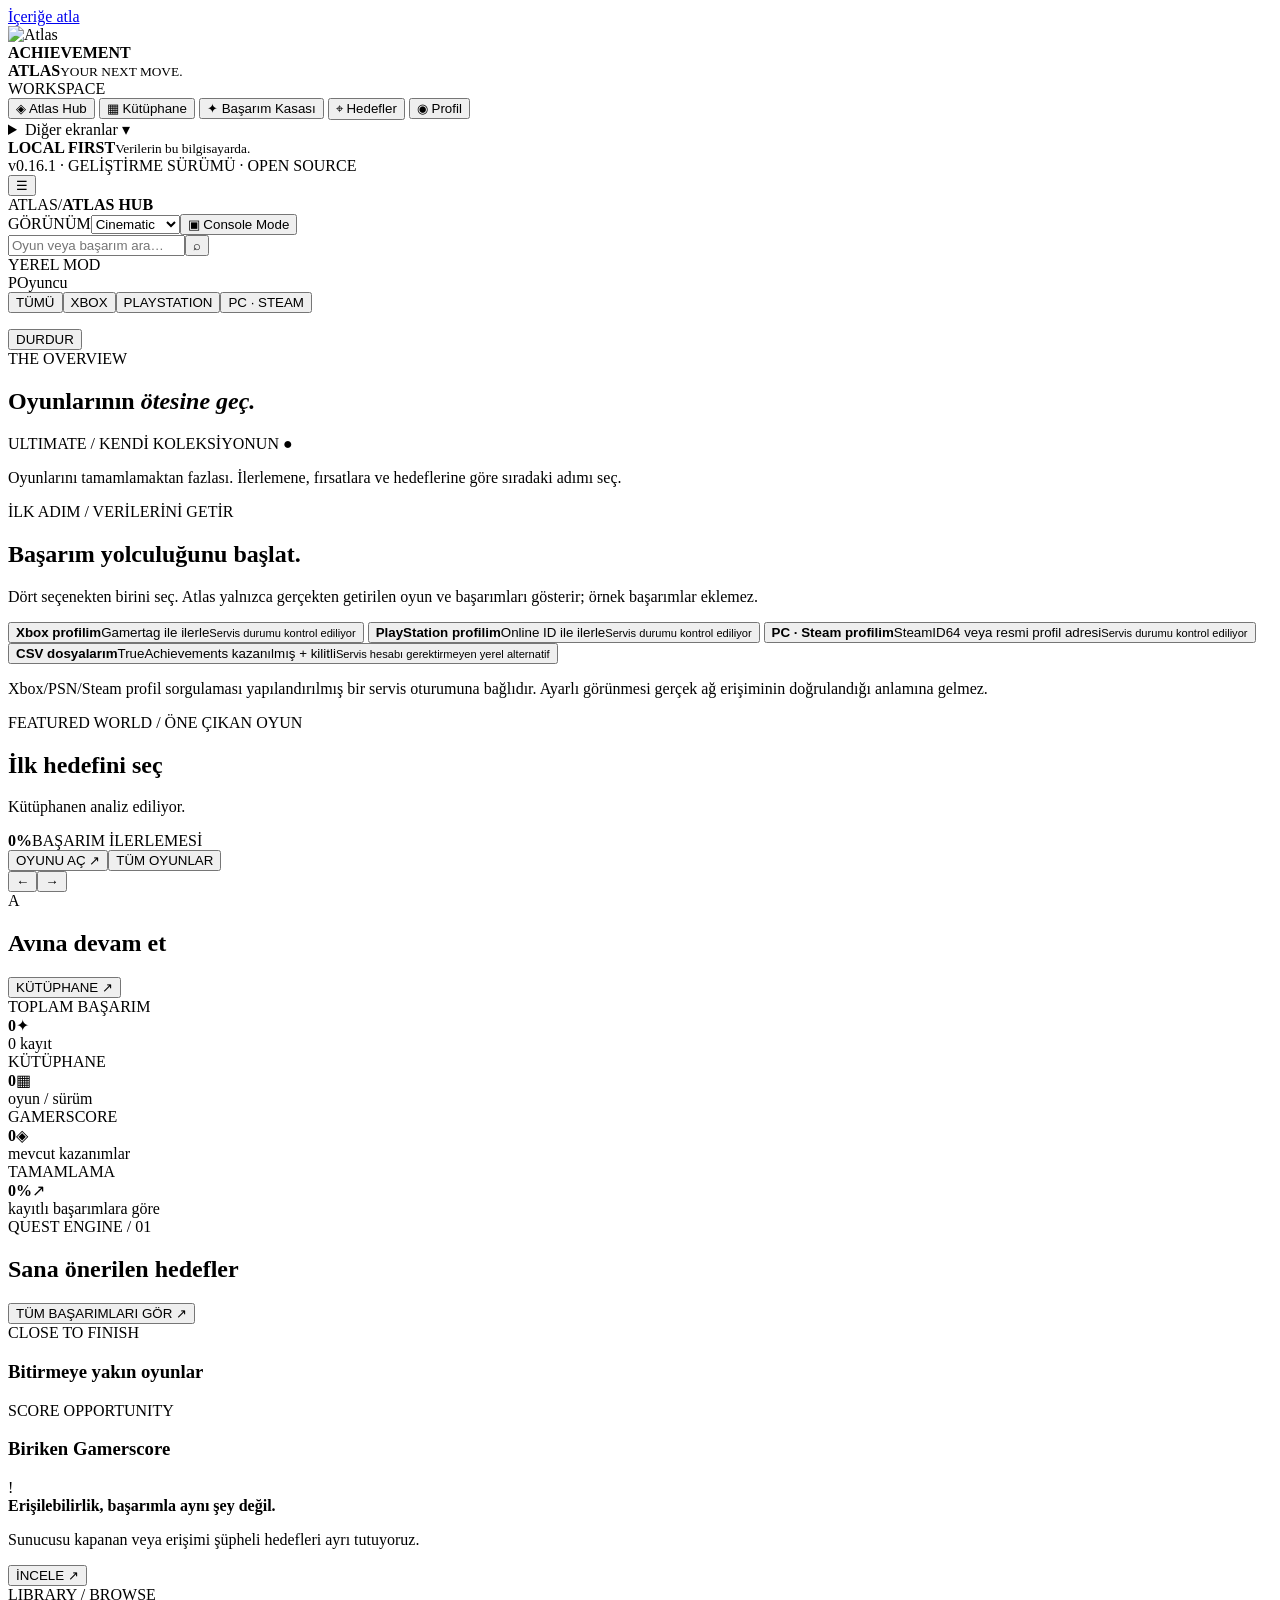
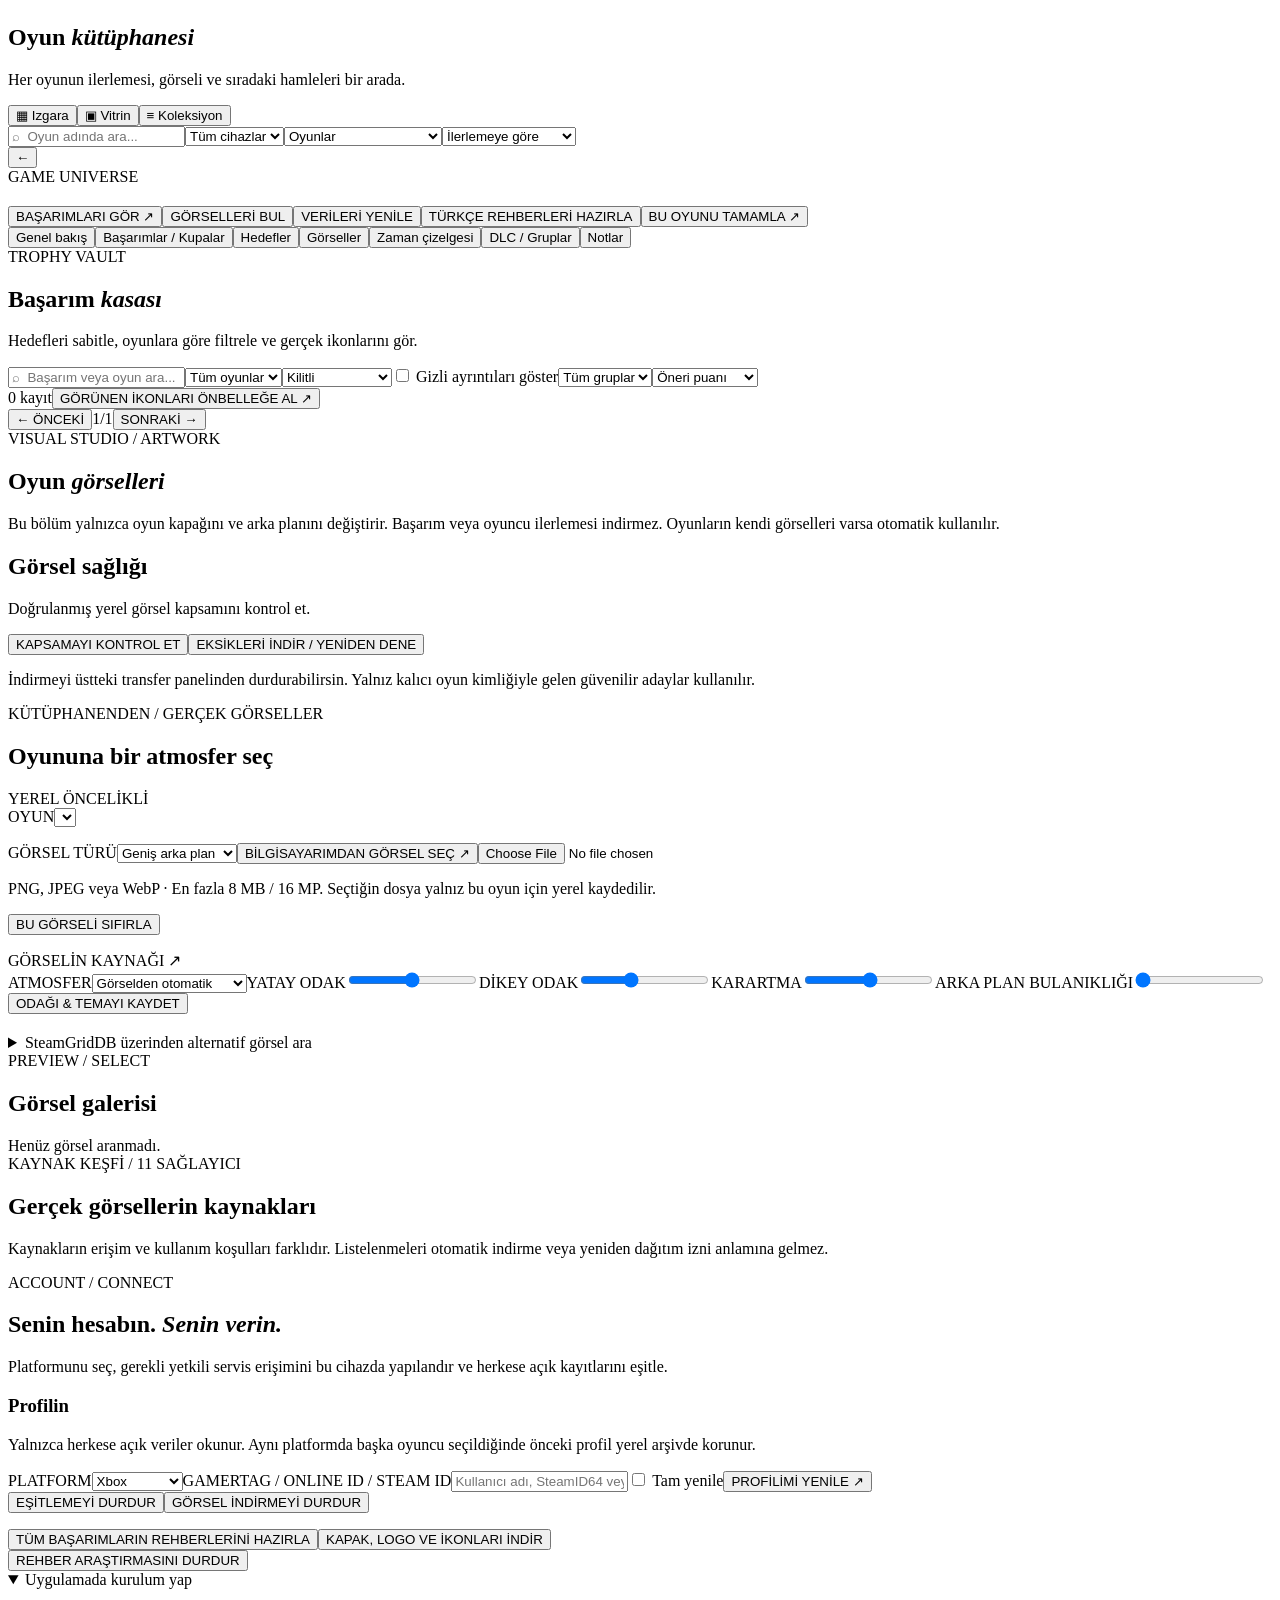
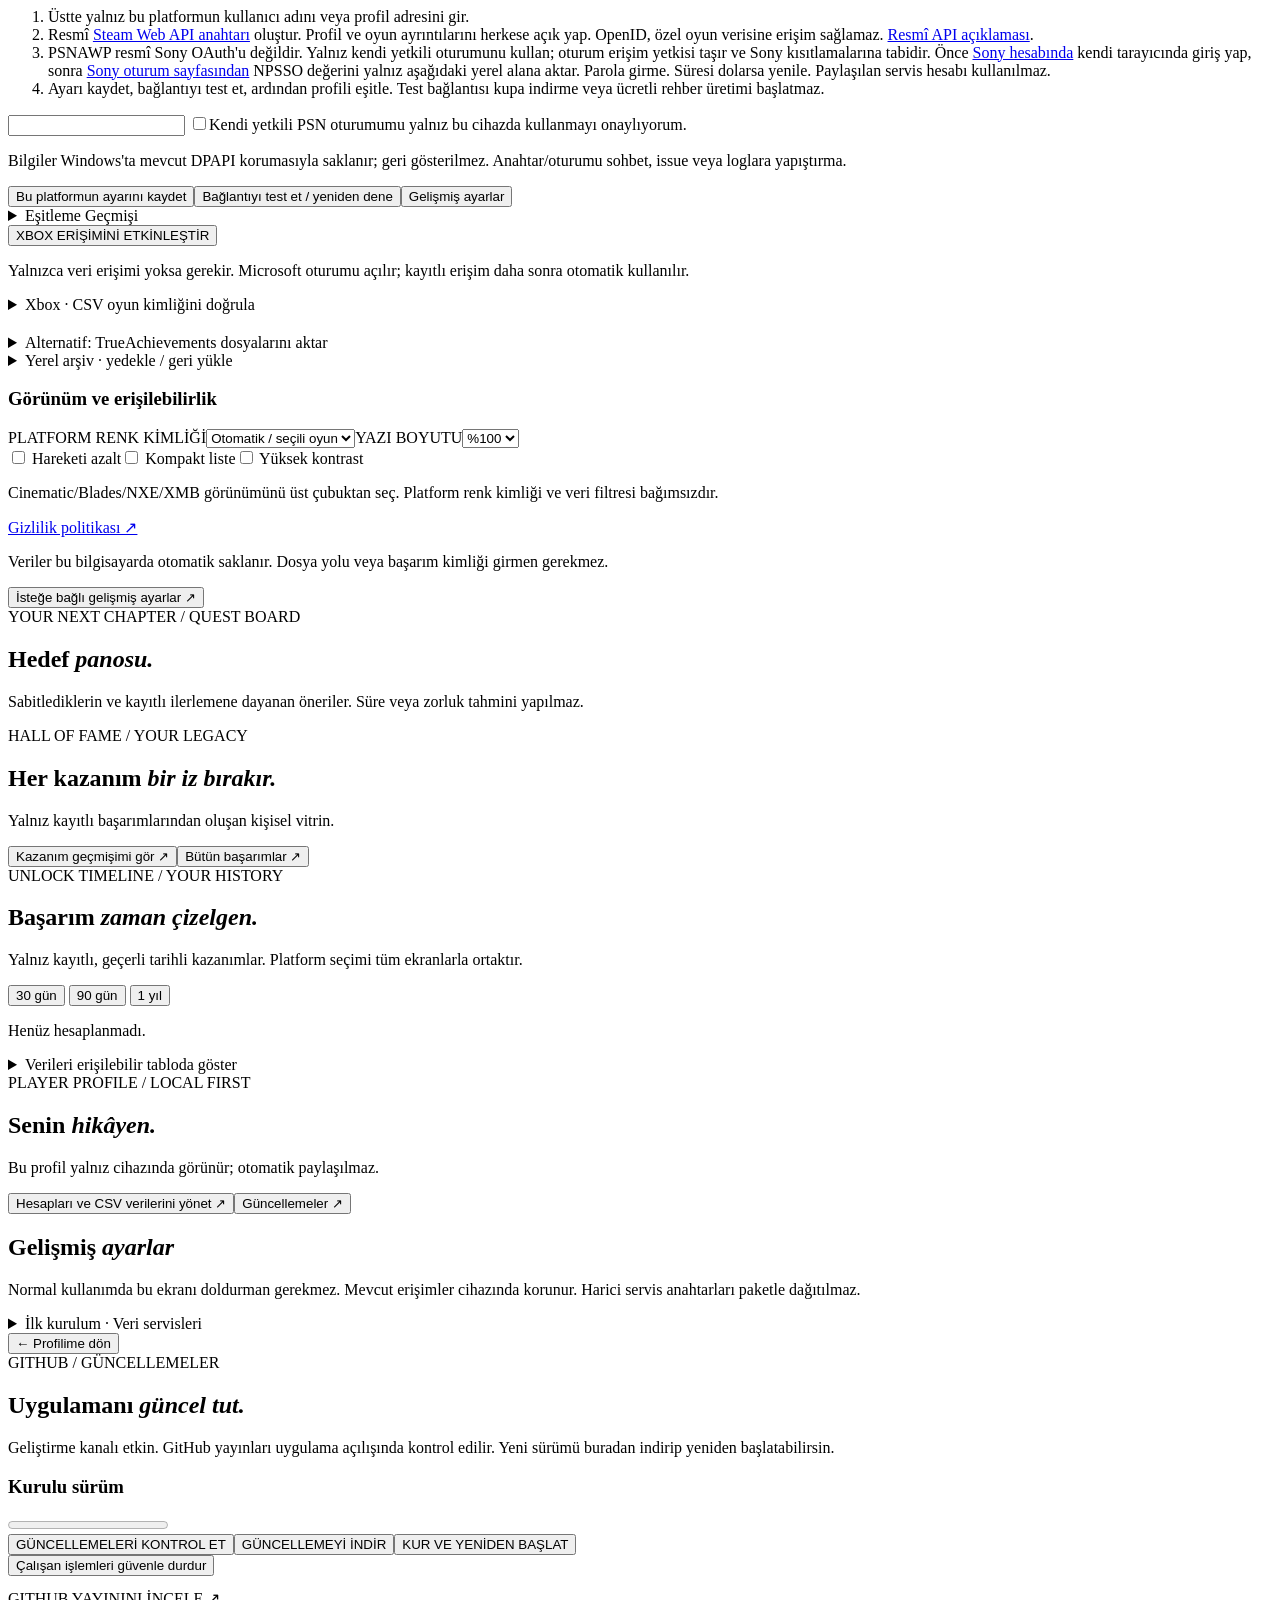
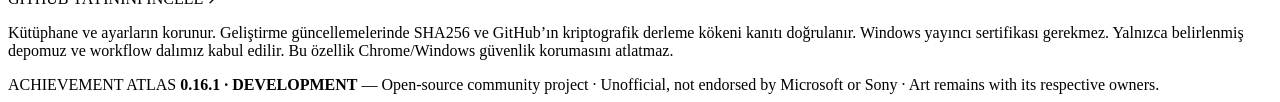
==== commit 831a2cb5: "fix: add provider setup preflight and scoped activity history for issue 22" ====
--- a/atlas/web/index.html
+++ b/atlas/web/index.html
@@ -41,7 +41,7 @@
   <main class="content">
     <header class="topbar"><button id="mobileMenu" class="secondary mobile-menu" aria-label="Menüyü aç" aria-expanded="false">☰</button><div class="breadcrumbs"><span class="bread-quiet">ATLAS</span><span class="sep">/</span><strong id="breadcrumb">ATLAS HUB</strong></div><div class="top-right"><label class="atlas-theme-label" for="atlasThemeSkin">GÖRÜNÜM</label><select id="atlasThemeSkin" aria-label="Uygulama görünüm teması"><option value="cinematic">Cinematic</option><option value="blades">360 Blades</option><option value="nxe">360 NXE</option><option value="xmb">PS3 XMB</option></select><button type="button" id="atlasConsoleButton" aria-keyshortcuts="Alt+C">▣ Console Mode</button><form id="globalSearchForm" role="search"><input id="globalSearch" type="search" placeholder="Oyun veya başarım ara…" aria-label="Küresel arama"><button class="ghost-link" type="submit" aria-label="Ara">⌕</button></form><span class="live-indicator" id="apiIndicator"><i></i> YEREL MOD</span><div class="profile-chip"><span class="profile-avatar" id="profileAvatar">P</span><span id="profileName">Oyuncu</span></div></div></header>
     <div class="platform-toolbar"><div class="platform-tabs" role="group" aria-label="Oyun platformu"><button data-platform="all" aria-pressed="true">TÜMÜ</button><button data-platform="xbox" aria-pressed="false">XBOX</button><button data-platform="psn" aria-pressed="false">PLAYSTATION</button><button data-platform="pc" aria-pressed="false">PC · STEAM</button></div><span id="platformNote"></span></div><p id="atmosphereCredit" class="atmosphere-credit"></p>
-    <div id="sourceStatus" class="source-status" role="status" aria-live="polite"></div>
+    <div id="sourceStatus" class="source-status hidden" role="status" aria-live="polite"></div>
     <div id="transferDock" class="transfer-dock hidden" role="status" aria-live="polite"><span id="transferText"></span><button class="secondary" data-stop="all">DURDUR</button></div><div id="notification" role="status" class="notification hidden"></div>
     <section class="page" id="home">
       <div class="section-head"><span class="eyebrow">THE OVERVIEW</span><div class="head-flex"><h1>Oyunlarının <em>ötesine geç.</em></h1><span class="version">ULTIMATE / KENDİ KOLEKSİYONUN <i>●</i></span></div><p>Oyunlarını tamamlamaktan fazlası. İlerlemene, fırsatlara ve hedeflerine göre sıradaki adımı seç.</p></div>
@@ -69,7 +69,7 @@
     <section class="page hidden" id="games">
       <div class="section-head"><span class="eyebrow">LIBRARY / BROWSE</span><h1>Oyun <em>kütüphanesi</em></h1><p>Her oyunun ilerlemesi, görseli ve sıradaki hamleleri bir arada.</p></div>
       <div class="layout-switch" role="group" aria-label="Kütüphane düzeni"><button data-layout="grid" aria-pressed="true">▦ Izgara</button><button data-layout="showcase" aria-pressed="false">▣ Vitrin</button><button data-layout="collection" aria-pressed="false">≡ Koleksiyon</button></div>
-      <div class="filters"><input id="gameSearch" placeholder="⌕  Oyun adında ara..." aria-label="Oyun ara"><select id="deviceFilter" aria-label="Oyun cihazı"><option value="all">Tüm cihazlar</option></select><select id="gameSort" aria-label="Oyun sıralaması"><option value="progress">İlerlemeye göre</option><option value="near">Bitirmeye en yakın</option><option value="score">Kalan Gamerscore</option><option value="alpha">Alfabetik</option></select></div>
+      <div class="filters"><input id="gameSearch" placeholder="⌕  Oyun adında ara..." aria-label="Oyun ara"><select id="deviceFilter" aria-label="Oyun cihazı"><option value="all">Tüm cihazlar</option></select><select id="catalogueFilter" aria-label="Katalog türü"><option value="game">Oyunlar</option><option value="app">Uygulamalar / servisler</option><option value="all">Tüm kayıtlar</option></select><select id="gameSort" aria-label="Oyun sıralaması"><option value="progress">İlerlemeye göre</option><option value="near">Bitirmeye en yakın</option><option value="score">Kalan Gamerscore</option><option value="alpha">Alfabetik</option></select></div>
       <div id="libraryShowcase" class="library-showcase hidden"></div><div id="gameGrid" class="game-grid"></div>
 
     </section>
@@ -93,10 +93,21 @@
       <div class="heading-row"><div><span class="eyebrow">KAYNAK KEŞFİ / 11 SAĞLAYICI</span><h2>Gerçek görsellerin <span>kaynakları</span></h2></div></div><p class="helper">Kaynakların erişim ve kullanım koşulları farklıdır. Listelenmeleri otomatik indirme veya yeniden dağıtım izni anlamına gelmez.</p><div id="artSources"></div>
     </section>
     <section class="page hidden" id="account">
-      <div class="section-head"><span class="eyebrow">ACCOUNT / CONNECT</span><h1>Senin hesabın. <em>Senin verin.</em></h1><p>Xbox Gamertag veya PlayStation Online ID gir; herkese açık kupalarını hesabını bağlamadan takip et.</p></div>
+      <div class="section-head"><span class="eyebrow">ACCOUNT / CONNECT</span><h1>Senin hesabın. <em>Senin verin.</em></h1><p>Platformunu seç, gerekli yetkili servis erişimini bu cihazda yapılandır ve herkese açık kayıtlarını eşitle.</p></div>
 
       <div class="panel form-panel"><h3>Profilin</h3><p class="muted">Yalnızca herkese açık veriler okunur. Aynı platformda başka oyuncu seçildiğinde önceki profil yerel arşivde korunur.</p><div class="formline"><label>PLATFORM<select id="publicPlatform"><option value="xbox">Xbox</option><option value="psn">PlayStation</option><option value="pc">PC · Steam</option></select></label><label>GAMERTAG / ONLINE ID / STEAM ID<input id="publicUsername" placeholder="Kullanıcı adı, SteamID64 veya Steam profil URL" maxlength="200" autocomplete="off"></label><label class="sync-force"><input id="forceSync" type="checkbox"> Tam yenile</label><button id="publicSync" class="cta">PROFİLİMİ YENİLE ↗</button></div><button id="stopProfile" class="secondary hidden" data-stop="profile">EŞİTLEMEYİ DURDUR</button><button id="stopMedia" class="secondary hidden" data-stop="media">GÖRSEL İNDİRMEYİ DURDUR</button><p id="publicReadiness" class="helper"></p><p id="publicStatus" role="status" aria-live="polite"></p><p id="publicLastSync" class="helper"></p><p id="guideStatus" role="status" aria-live="polite"></p><p id="mediaStatus" role="status" aria-live="polite"></p><div class="detail-buttons"><button id="allGuides" class="secondary">TÜM BAŞARIMLARIN REHBERLERİNİ HAZIRLA</button><button id="allMedia" class="secondary">KAPAK, LOGO VE İKONLARI İNDİR</button></div><button id="stopGuides" class="secondary hidden">REHBER ARAŞTIRMASINI DURDUR</button></div>
+      <details id="providerWizard" class="panel" open><summary>Uygulamada kurulum yap</summary>
+      <h3 id="providerSetupState" tabindex="-1"></h3><p id="providerSetupMessage" role="status"></p>
+      <ol><li>Üstte yalnız bu platformun kullanıcı adını veya profil adresini gir.</li><li id="providerSteamHelp">Resmî <a href="https://steamcommunity.com/dev/apikey" target="_blank" rel="noopener noreferrer">Steam Web API anahtarı</a> oluştur. Profil ve oyun ayrıntılarını herkese açık yap. OpenID, özel oyun verisine erişim sağlamaz. <a href="https://partner.steamgames.com/doc/webapi_overview/auth" target="_blank" rel="noopener noreferrer">Resmî API açıklaması</a>.</li>
+      <li id="providerPsnHelp">PSNAWP resmî Sony OAuth'u değildir. Yalnız kendi yetkili oturumunu kullan; oturum erişim yetkisi taşır ve Sony kısıtlamalarına tabidir. Önce <a href="https://www.playstation.com/" target="_blank" rel="noopener noreferrer">Sony hesabında</a> kendi tarayıcında giriş yap, sonra <a href="https://ca.account.sony.com/api/v1/ssocookie" target="_blank" rel="noopener noreferrer">Sony oturum sayfasından</a> NPSSO değerini yalnız aşağıdaki yerel alana aktar. Parola girme. Süresi dolarsa yenile. Paylaşılan servis hesabı kullanılmaz.</li>
+      <li>Ayarı kaydet, bağlantıyı test et, ardından profili eşitle. Test bağlantısı kupa indirme veya ücretli rehber üretimi başlatmaz.</li></ol>
+      <label id="providerSecretLabel"><span id="providerSecretCaption"></span><input id="providerSecret" type="password" autocomplete="off" spellcheck="false" maxlength="4000"></label>
+      <label id="providerConsentLabel"><input id="providerConsent" type="checkbox">Kendi yetkili PSN oturumumu yalnız bu cihazda kullanmayı onaylıyorum.</label>
+      <p class="helper">Bilgiler Windows'ta mevcut DPAPI korumasıyla saklanır; geri gösterilmez. Anahtar/oturumu sohbet, issue veya loglara yapıştırma.</p>
+      <button id="providerSave" class="secondary">Bu platformun ayarını kaydet</button><button id="providerTest" class="secondary">Bağlantıyı test et / yeniden dene</button><button class="ghost-link" data-page="advanced">Gelişmiş ayarlar</button></details>
+      <details id="activityPanel" class="panel"><summary>Eşitleme Geçmişi</summary><div id="syncHistory"></div></details>
       <div id="xboxAccess"><button class="secondary" id="loginXbox">XBOX ERİŞİMİNİ ETKİNLEŞTİR</button><p class="helper">Yalnızca veri erişimi yoksa gerekir. Microsoft oturumu açılır; kayıtlı erişim daha sonra otomatik kullanılır.</p></div>
+      <details id="xboxIdentityPanel" class="panel"><summary>Xbox · CSV oyun kimliğini doğrula</summary><p>CSV dosyasında resmî oyun/edisyon kimliği yoktur. Yetkili Xbox oturumunun kataloğundan adayları keşfet; cihazı ve kimliği inceleyip açıkça onayla. Ardından Game Universe içinde başarım metadata eşleşmelerini seçebilirsin.</p><p id="xboxStatus"></p><button id="reconnectXbox" class="secondary">Xbox erişimini yeniden doğrula</button><button id="discoverXbox" class="secondary">Resmî Xbox oyun adaylarını keşfet</button><button id="syncXbox" class="secondary hidden">Xbox eşitle</button><div id="xboxTitles"></div></details>
       <details id="atlasCsvImport" class="panel" style="margin-top:20px"><summary>Alternatif: TrueAchievements dosyalarını aktar</summary><p class="helper">Canlı sorgulama yerine daha önce indirdiğin kazanılmış ve kilitli CSV dosyalarını kullanabilirsin.</p><label class="form-label">Oyuncu adı<input id="importGamertag" placeholder="Oyuncu adı"></label><label class="form-label">Kazanılmış başarımlar<input type="file" id="earnedCSV" accept=".csv,text/csv"></label><label class="form-label">Kilitli başarımlar<input type="file" id="lockedCSV" accept=".csv,text/csv"></label><button id="importBtn" class="secondary">DOSYALARI AKTAR</button></details>
       <details id="atlasArchivePanel" class="panel atlas-archive-panel">
         <summary>Yerel arşiv · yedekle / geri yükle</summary>
@@ -145,7 +156,7 @@
         <button id="saveSettings" class="cta">AYARLARI KAYDET</button><button id="clearSettings" class="secondary">KAYITLI SERVİS BİLGİLERİNİ SİL</button>
         <p class="helper">Boş bıraktığın alanlar korunur. Anahtarlar geri gösterilmez. Windows'ta kullanıcı hesabınla şifrelenir. Ortam değişkenleriyle verilen ayarlar önceliklidir.</p>
       </details>
-      <div class="hidden"><span id="xboxStatus"></span><button id="reconnectXbox"></button><button id="discoverXbox"></button><button id="syncXbox"></button><div id="xboxTitles"></div></div><button class="ghost-link" data-page="account">← Profilime dön</button>
+      <button class="ghost-link" data-page="account">← Profilime dön</button>
     </section>
     <section class="page hidden" id="updates"><div class="section-head"><span class="eyebrow">GITHUB / GÜNCELLEMELER</span><h1>Uygulamanı <em>güncel tut.</em></h1><p>Geliştirme kanalı etkin. GitHub yayınları uygulama açılışında kontrol edilir. Yeni sürümü buradan indirip yeniden başlatabilirsin.</p></div><div class="panel"><h3 id="updateVersion">Kurulu sürüm</h3><p id="updateMessage" role="status" aria-live="polite"></p><progress id="updateProgress" class="hidden" max="100" value="0" aria-label="Güncelleme indirme ilerlemesi"></progress><div class="detail-buttons"><button id="checkUpdate" class="secondary">GÜNCELLEMELERİ KONTROL ET</button><button id="downloadUpdate" class="cta hidden">GÜNCELLEMEYİ İNDİR</button><button id="installUpdate" class="cta hidden">KUR VE YENİDEN BAŞLAT</button></div><div id="atlasUpdateBlockers" class="atlas-update-blockers hidden" role="status" aria-live="polite"></div><button type="button" class="secondary hidden" id="atlasStopForUpdate" data-stop="all">Çalışan işlemleri güvenle durdur</button><pre id="updateNotes" class="update-notes"></pre><a id="updateRelease" class="ghost-link hidden" target="_blank" rel="noopener noreferrer">GITHUB YAYININI İNCELE ↗</a><p class="helper">Kütüphane ve ayarların korunur. Geliştirme güncellemelerinde SHA256 ve GitHub’ın kriptografik derleme kökeni kanıtı doğrulanır. Windows yayıncı sertifikası gerekmez. Yalnızca belirlenmiş depomuz ve workflow dalımız kabul edilir. Bu özellik Chrome/Windows güvenlik korumasını atlatmaz.</p></div></section>
     <footer class="footer">ACHIEVEMENT ATLAS <b>0.16.1 · DEVELOPMENT</b> — Open-source community project · Unofficial, not endorsed by Microsoft or Sony · Art remains with its respective owners.</footer>
@@ -163,6 +174,6 @@
 <script src="/model.js"></script>
 <script src="/visuals.js"></script>
 <dialog id="achievementDrawer" aria-labelledby="drawerTitle"><button id="drawerClose" class="secondary" aria-label="Başarım detayını kapat">✕</button><div id="drawerContent"></div></dialog>
-<script src="/app.js"></script><script src="/achievement_row.js"></script><script src="/ultimate.js"></script><script src="/inline.js"></script><script src="/art_transition.js"></script><script src="/ui/shell.js"></script><script src="/ui/foundation.js"></script><script src="/ui/motion.js"></script><script src="/ui/search.js"></script>
+<script src="/app.js"></script><script src="/provider_setup.js"></script><script src="/achievement_row.js"></script><script src="/ultimate.js"></script><script src="/inline.js"></script><script src="/art_transition.js"></script><script src="/ui/shell.js"></script><script src="/ui/foundation.js"></script><script src="/ui/motion.js"></script><script src="/ui/search.js"></script>
 </body>
 </html>
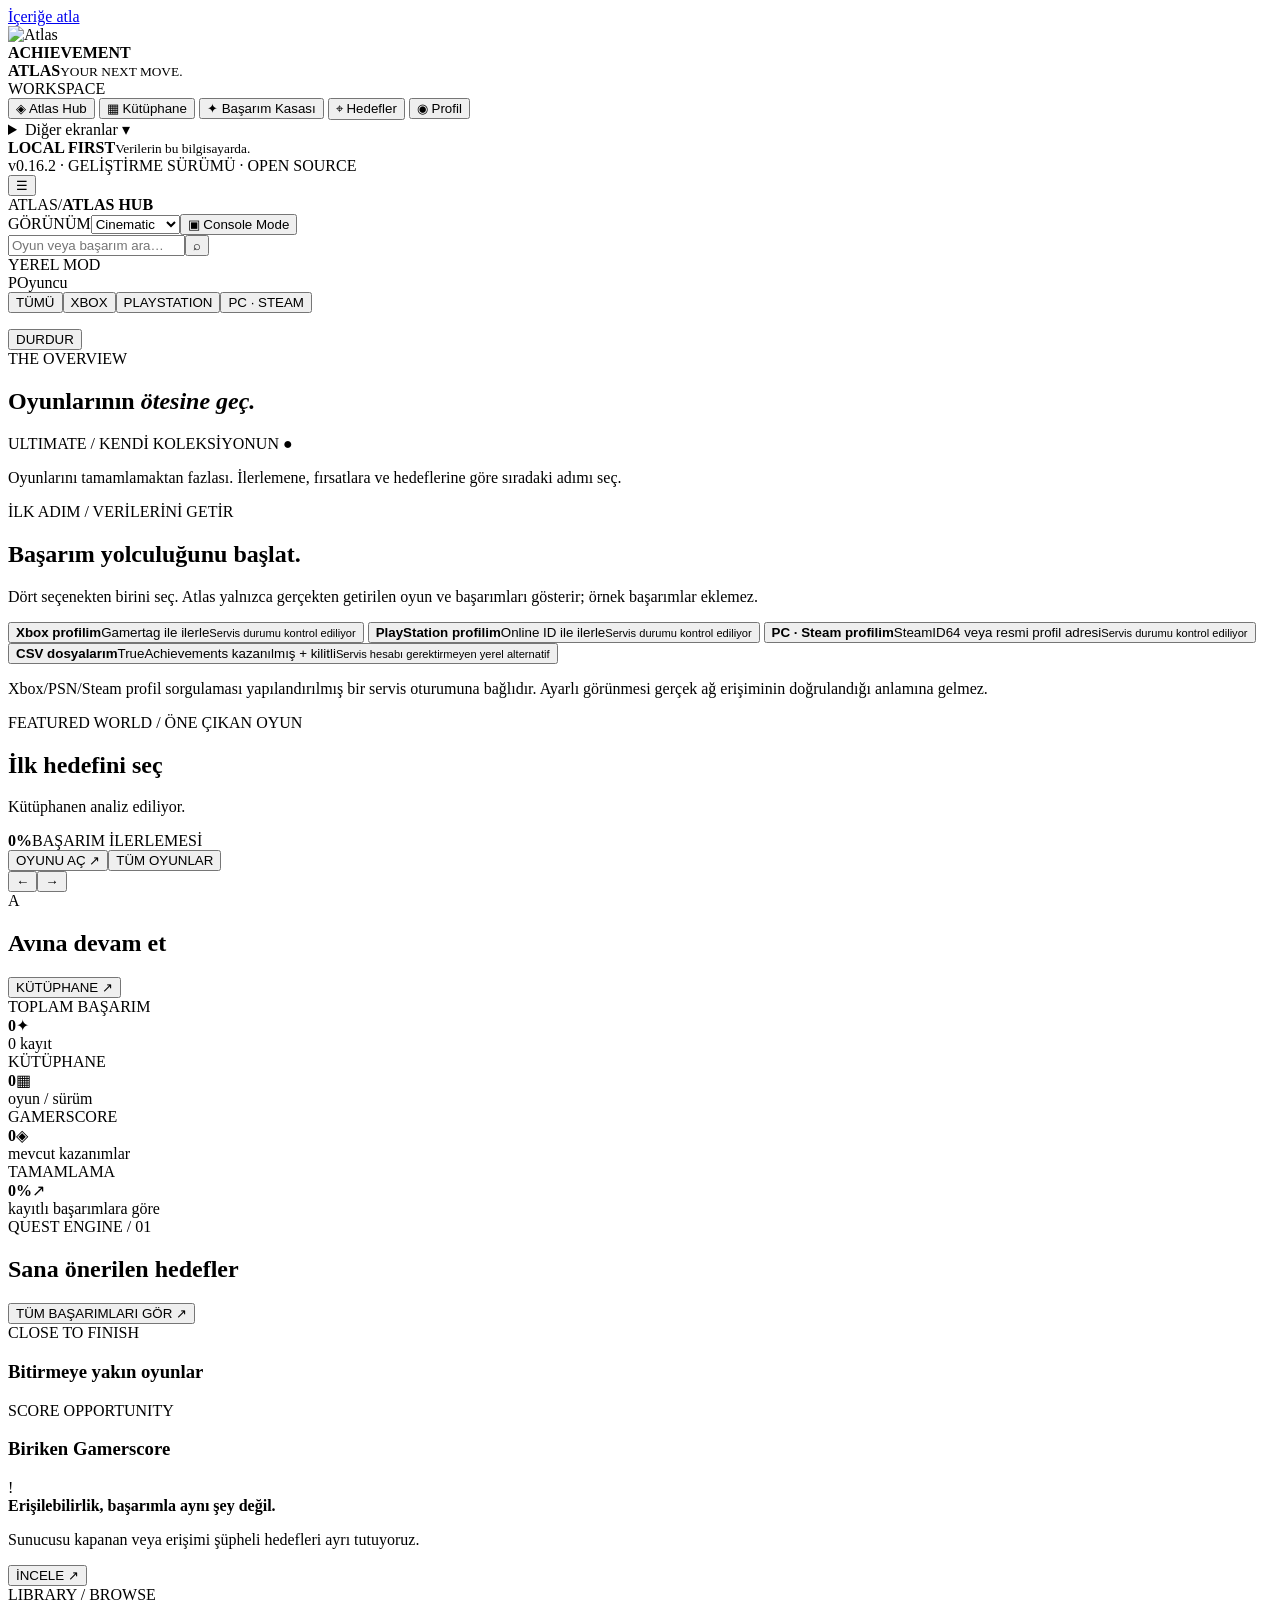
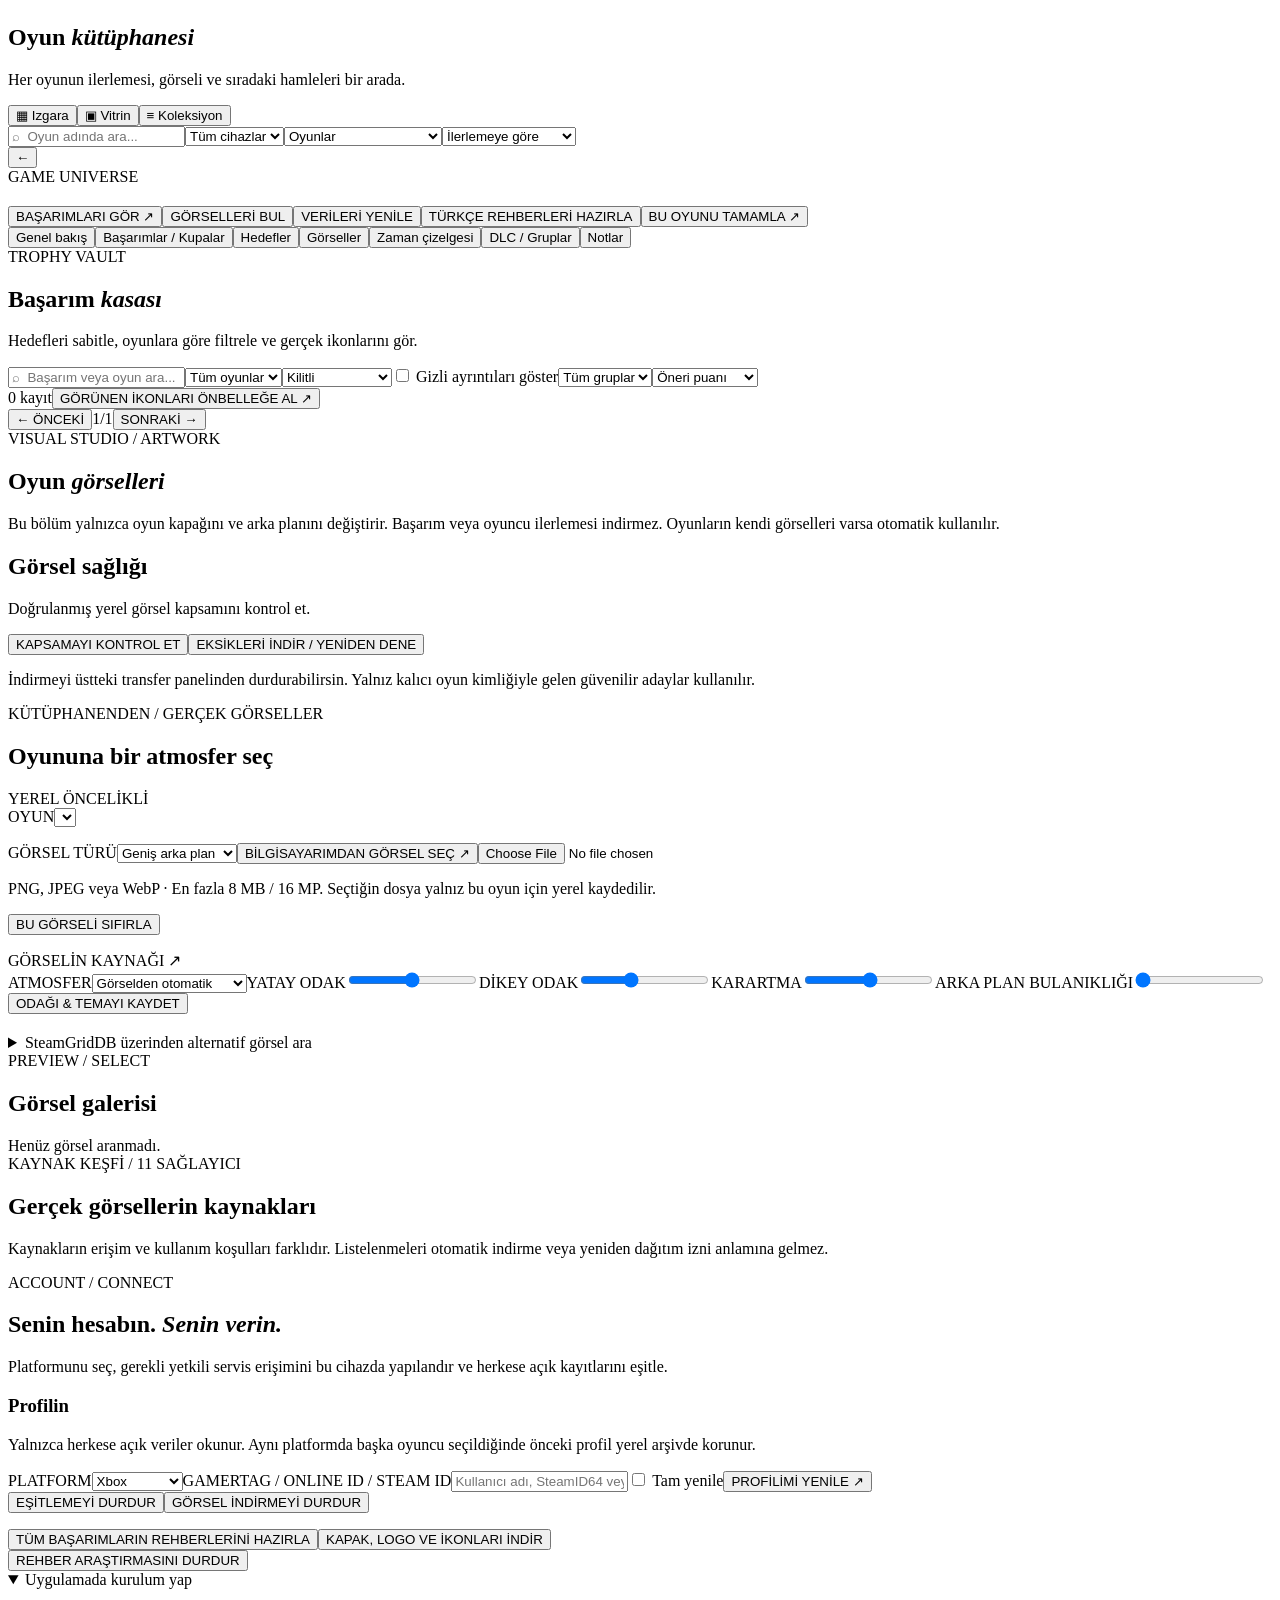
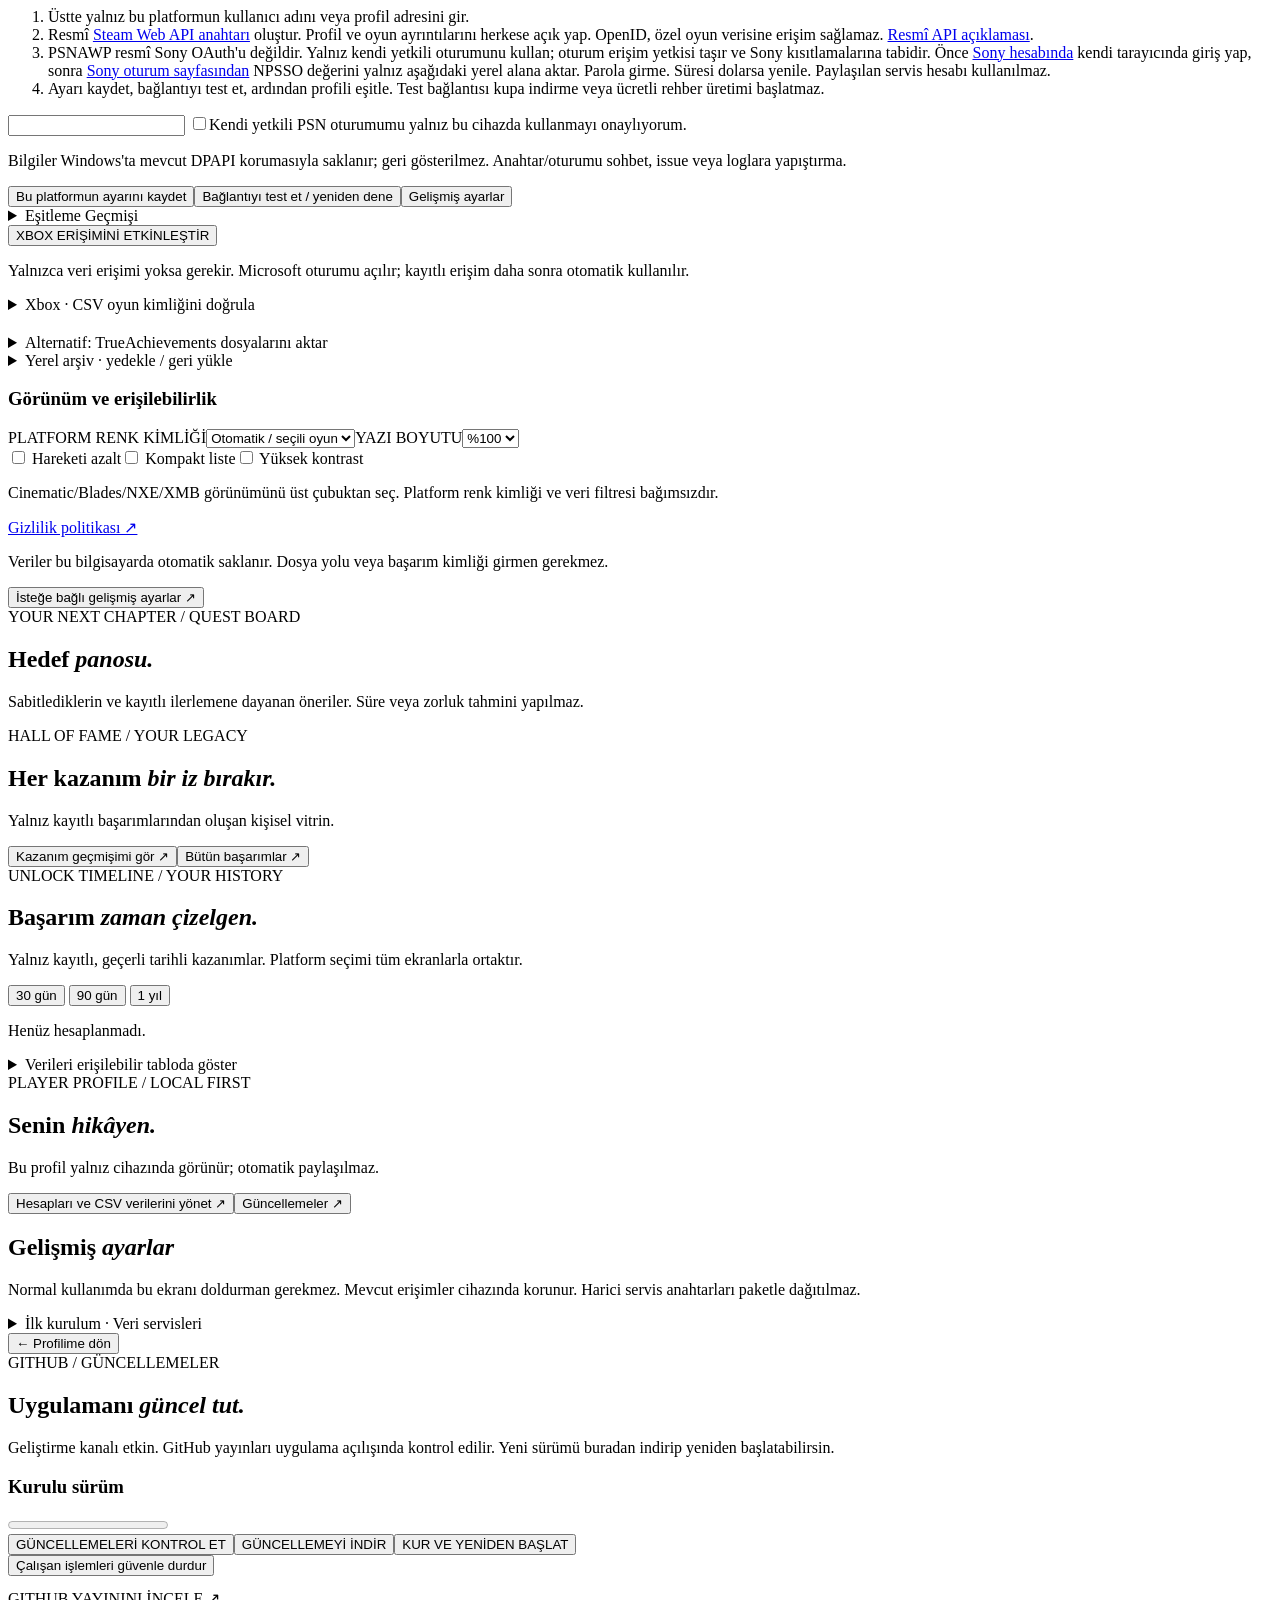
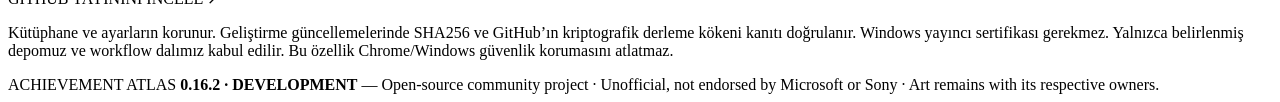
==== commit ee13cd76: "release: ship integrated 0.16.2 development update [publish-development]" ====
--- a/atlas/web/index.html
+++ b/atlas/web/index.html
@@ -36,7 +36,7 @@
       </details>
     </nav>
     <div class="rail-bottom"><div class="pulse-dot"></div><div><b>LOCAL FIRST</b><small>Verilerin bu bilgisayarda.</small></div></div>
-    <div class="rail-foot">v0.16.1 · GELİŞTİRME SÜRÜMÜ · OPEN SOURCE</div>
+    <div class="rail-foot">v0.16.2 · GELİŞTİRME SÜRÜMÜ · OPEN SOURCE</div>
   </aside>
   <main class="content">
     <header class="topbar"><button id="mobileMenu" class="secondary mobile-menu" aria-label="Menüyü aç" aria-expanded="false">☰</button><div class="breadcrumbs"><span class="bread-quiet">ATLAS</span><span class="sep">/</span><strong id="breadcrumb">ATLAS HUB</strong></div><div class="top-right"><label class="atlas-theme-label" for="atlasThemeSkin">GÖRÜNÜM</label><select id="atlasThemeSkin" aria-label="Uygulama görünüm teması"><option value="cinematic">Cinematic</option><option value="blades">360 Blades</option><option value="nxe">360 NXE</option><option value="xmb">PS3 XMB</option></select><button type="button" id="atlasConsoleButton" aria-keyshortcuts="Alt+C">▣ Console Mode</button><form id="globalSearchForm" role="search"><input id="globalSearch" type="search" placeholder="Oyun veya başarım ara…" aria-label="Küresel arama"><button class="ghost-link" type="submit" aria-label="Ara">⌕</button></form><span class="live-indicator" id="apiIndicator"><i></i> YEREL MOD</span><div class="profile-chip"><span class="profile-avatar" id="profileAvatar">P</span><span id="profileName">Oyuncu</span></div></div></header>
@@ -159,13 +159,13 @@
       <button class="ghost-link" data-page="account">← Profilime dön</button>
     </section>
     <section class="page hidden" id="updates"><div class="section-head"><span class="eyebrow">GITHUB / GÜNCELLEMELER</span><h1>Uygulamanı <em>güncel tut.</em></h1><p>Geliştirme kanalı etkin. GitHub yayınları uygulama açılışında kontrol edilir. Yeni sürümü buradan indirip yeniden başlatabilirsin.</p></div><div class="panel"><h3 id="updateVersion">Kurulu sürüm</h3><p id="updateMessage" role="status" aria-live="polite"></p><progress id="updateProgress" class="hidden" max="100" value="0" aria-label="Güncelleme indirme ilerlemesi"></progress><div class="detail-buttons"><button id="checkUpdate" class="secondary">GÜNCELLEMELERİ KONTROL ET</button><button id="downloadUpdate" class="cta hidden">GÜNCELLEMEYİ İNDİR</button><button id="installUpdate" class="cta hidden">KUR VE YENİDEN BAŞLAT</button></div><div id="atlasUpdateBlockers" class="atlas-update-blockers hidden" role="status" aria-live="polite"></div><button type="button" class="secondary hidden" id="atlasStopForUpdate" data-stop="all">Çalışan işlemleri güvenle durdur</button><pre id="updateNotes" class="update-notes"></pre><a id="updateRelease" class="ghost-link hidden" target="_blank" rel="noopener noreferrer">GITHUB YAYININI İNCELE ↗</a><p class="helper">Kütüphane ve ayarların korunur. Geliştirme güncellemelerinde SHA256 ve GitHub’ın kriptografik derleme kökeni kanıtı doğrulanır. Windows yayıncı sertifikası gerekmez. Yalnızca belirlenmiş depomuz ve workflow dalımız kabul edilir. Bu özellik Chrome/Windows güvenlik korumasını atlatmaz.</p></div></section>
-    <footer class="footer">ACHIEVEMENT ATLAS <b>0.16.1 · DEVELOPMENT</b> — Open-source community project · Unofficial, not endorsed by Microsoft or Sony · Art remains with its respective owners.</footer>
+    <footer class="footer">ACHIEVEMENT ATLAS <b>0.16.2 · DEVELOPMENT</b> — Open-source community project · Unofficial, not endorsed by Microsoft or Sony · Art remains with its respective owners.</footer>
   </main>
 </div>
 <dialog id="atlasConsole" class="atlas-console" aria-label="Achievement Atlas Console Mode">
   <div id="atlasConsoleArtwork" class="atlas-console-artwork" aria-hidden="true"></div>
   <div class="atlas-console-header"><div>ACHIEVEMENT <strong>ATLAS</strong> / CONSOLE MODE</div><button type="button" data-atlas-console="close">✕ Kapat · Esc / B</button></div>
-  <div class="atlas-console-hero"><span class="eyebrow">YOUR GAME UNIVERSE</span><h2 id="atlasConsoleTitle">Oyun seç</h2><p id="atlasConsoleSubtitle"></p><button type="button" data-atlas-console="open">OYUN DETAYINI AÇ ↗</button></div>
+  <div class="atlas-console-hero"><img id="atlasConsoleCover" hidden alt=""><div><span class="eyebrow">OYUN ARŞİVİN</span><h2 id="atlasConsoleTitle">Oyun seç</h2><p id="atlasConsoleSubtitle"></p><button type="button" data-atlas-console="open">OYUN DETAYINI AÇ ↗</button></div></div>
   <div class="atlas-console-arrows"><button type="button" data-atlas-console="previous" aria-label="Önceki oyun">←</button><strong id="atlasConsoleCount"></strong><button type="button" data-atlas-console="next" aria-label="Sonraki oyun">→</button></div>
   <div class="atlas-console-rail" id="atlasConsoleRail"></div>
   <div class="atlas-console-foot">← → / D-PAD: OYUN SEÇ · ENTER / A: AÇ · ESC / B: GERİ <span id="atlasControllerStatus" role="status"></span></div>
@@ -176,4 +176,4 @@
 <dialog id="achievementDrawer" aria-labelledby="drawerTitle"><button id="drawerClose" class="secondary" aria-label="Başarım detayını kapat">✕</button><div id="drawerContent"></div></dialog>
 <script src="/app.js"></script><script src="/provider_setup.js"></script><script src="/achievement_row.js"></script><script src="/ultimate.js"></script><script src="/inline.js"></script><script src="/art_transition.js"></script><script src="/ui/shell.js"></script><script src="/ui/foundation.js"></script><script src="/ui/motion.js"></script><script src="/ui/search.js"></script>
 </body>
-</html>+</html>
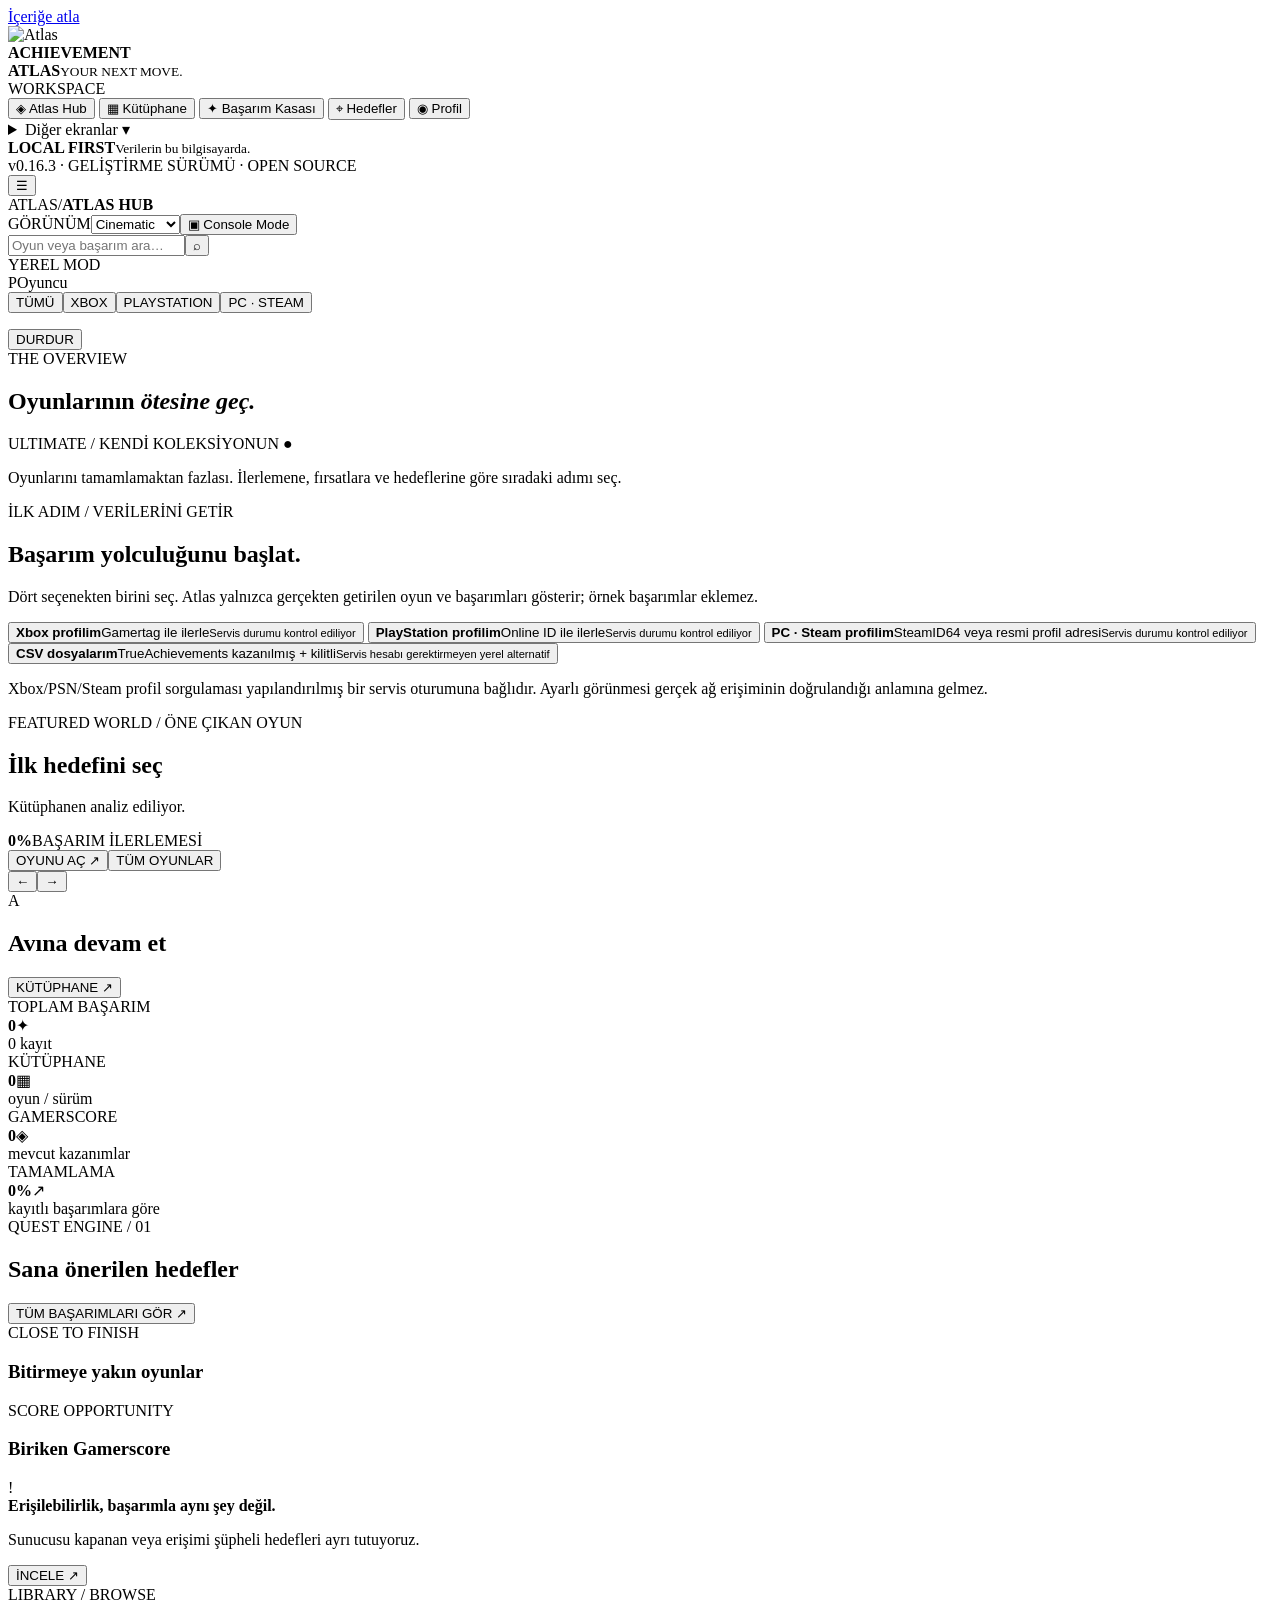
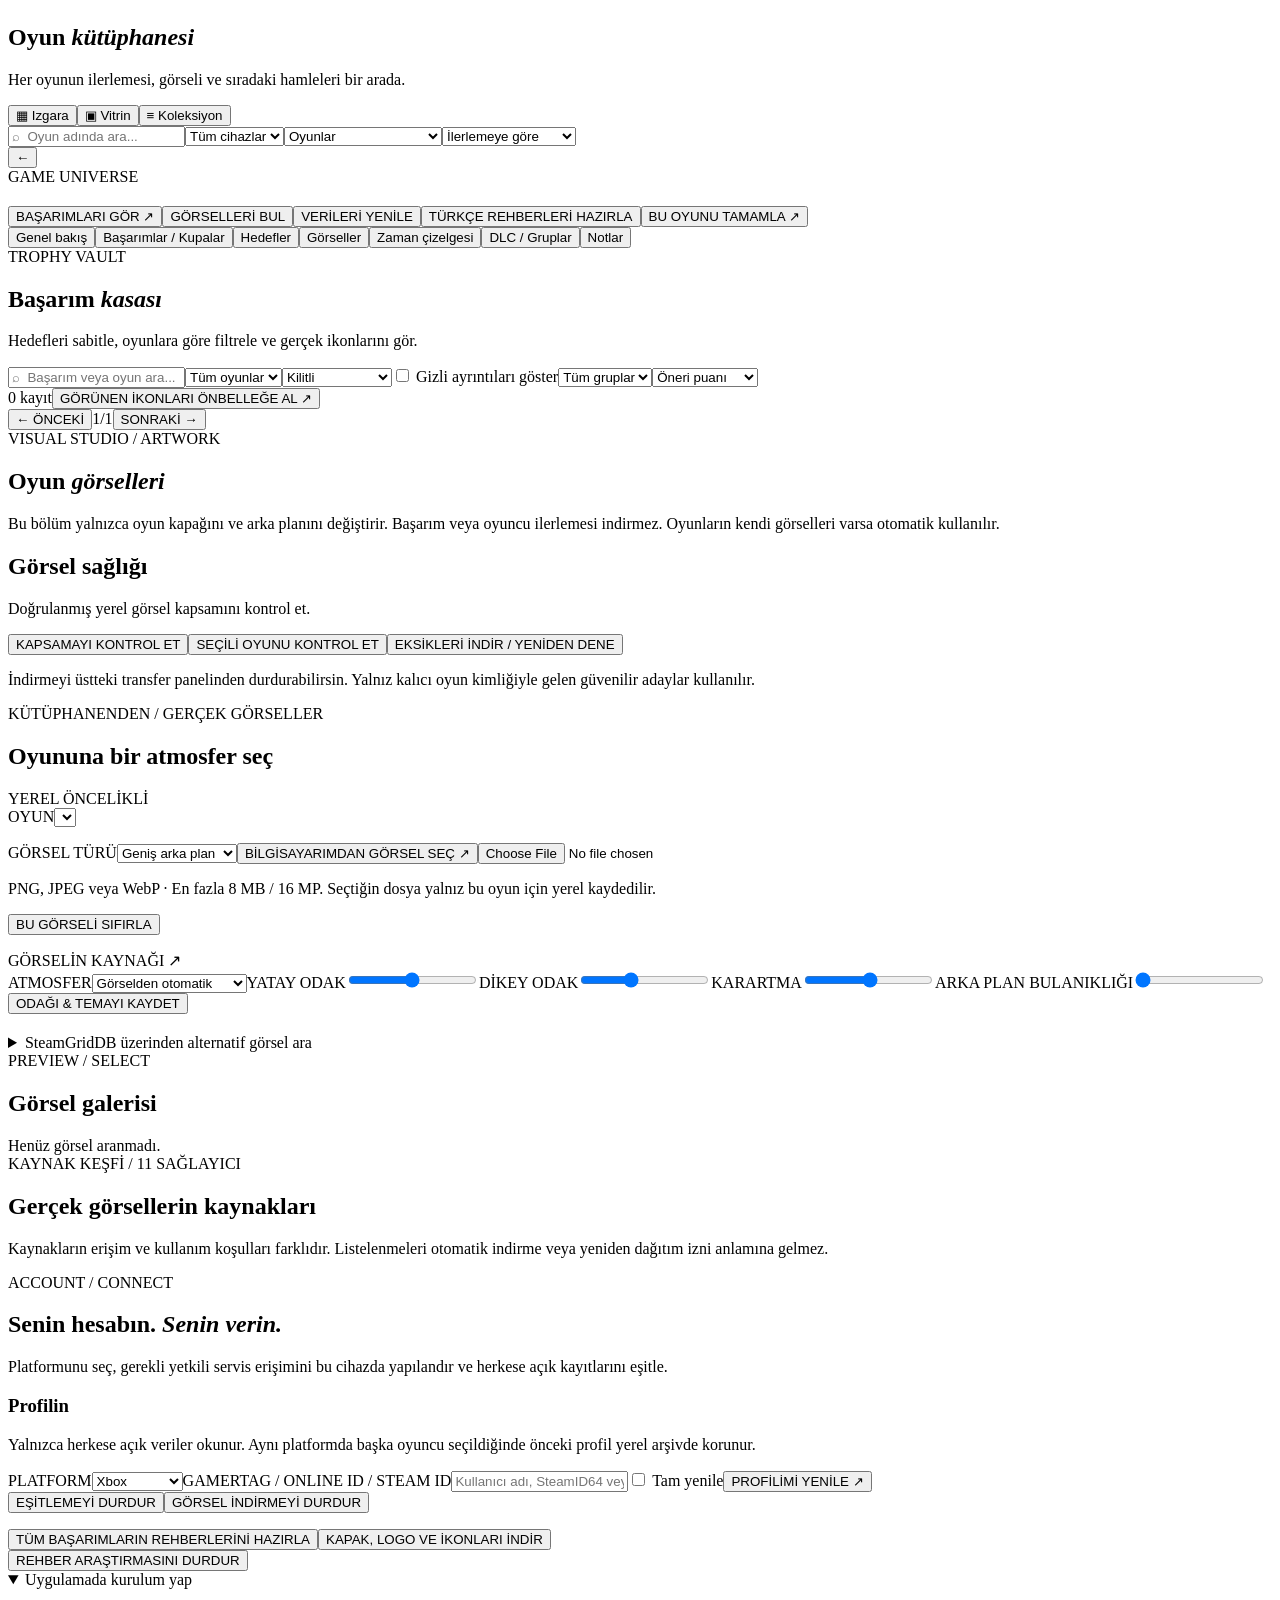
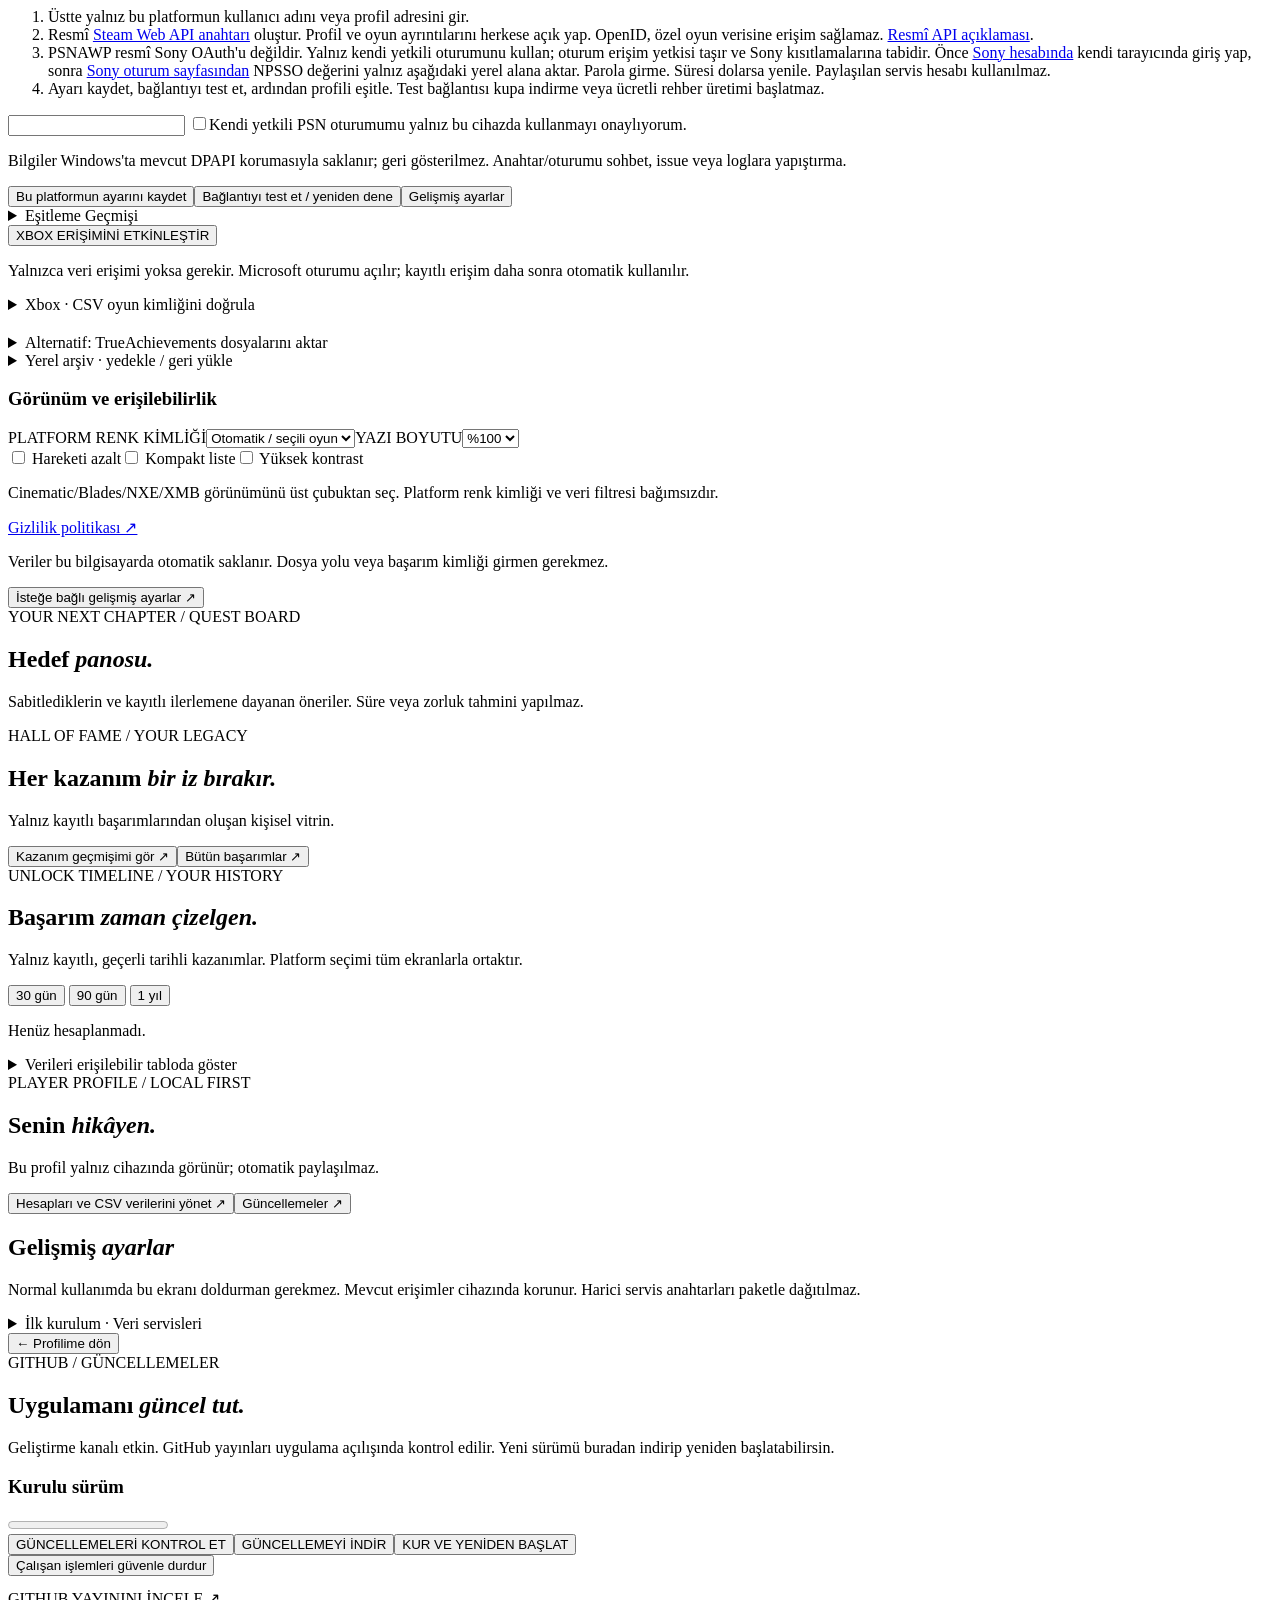
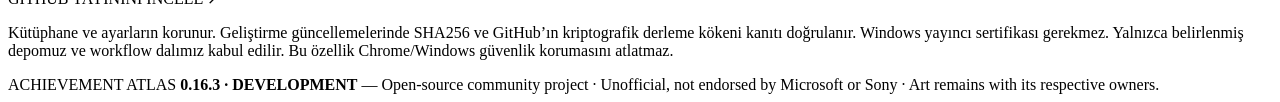
==== commit 7bdec560: "chore: prepare 0.16.3 acceptance candidate without publication" ====
--- a/atlas/web/index.html
+++ b/atlas/web/index.html
@@ -36,7 +36,7 @@
       </details>
     </nav>
     <div class="rail-bottom"><div class="pulse-dot"></div><div><b>LOCAL FIRST</b><small>Verilerin bu bilgisayarda.</small></div></div>
-    <div class="rail-foot">v0.16.2 · GELİŞTİRME SÜRÜMÜ · OPEN SOURCE</div>
+    <div class="rail-foot">v0.16.3 · GELİŞTİRME SÜRÜMÜ · OPEN SOURCE</div>
   </aside>
   <main class="content">
     <header class="topbar"><button id="mobileMenu" class="secondary mobile-menu" aria-label="Menüyü aç" aria-expanded="false">☰</button><div class="breadcrumbs"><span class="bread-quiet">ATLAS</span><span class="sep">/</span><strong id="breadcrumb">ATLAS HUB</strong></div><div class="top-right"><label class="atlas-theme-label" for="atlasThemeSkin">GÖRÜNÜM</label><select id="atlasThemeSkin" aria-label="Uygulama görünüm teması"><option value="cinematic">Cinematic</option><option value="blades">360 Blades</option><option value="nxe">360 NXE</option><option value="xmb">PS3 XMB</option></select><button type="button" id="atlasConsoleButton" aria-keyshortcuts="Alt+C">▣ Console Mode</button><form id="globalSearchForm" role="search"><input id="globalSearch" type="search" placeholder="Oyun veya başarım ara…" aria-label="Küresel arama"><button class="ghost-link" type="submit" aria-label="Ara">⌕</button></form><span class="live-indicator" id="apiIndicator"><i></i> YEREL MOD</span><div class="profile-chip"><span class="profile-avatar" id="profileAvatar">P</span><span id="profileName">Oyuncu</span></div></div></header>
@@ -83,7 +83,7 @@
     </section>
     <section class="page hidden" id="artwork">
       <div class="section-head"><span class="eyebrow">VISUAL STUDIO / ARTWORK</span><h1>Oyun <em>görselleri</em></h1><p>Bu bölüm yalnızca oyun kapağını ve arka planını değiştirir. Başarım veya oyuncu ilerlemesi indirmez. Oyunların kendi görselleri varsa otomatik kullanılır.</p></div>
-      <div class="panel"><h2>Görsel sağlığı</h2><p id="artHealth" role="status">Doğrulanmış yerel görsel kapsamını kontrol et.</p><div id="artHealthGames"></div><button id="checkArtHealth" class="secondary">KAPSAMAYI KONTROL ET</button><button id="repairArtHealth" class="secondary">EKSİKLERİ İNDİR / YENİDEN DENE</button><p class="helper">İndirmeyi üstteki transfer panelinden durdurabilirsin. Yalnız kalıcı oyun kimliğiyle gelen güvenilir adaylar kullanılır.</p></div><div class="panel visual-workbench"><div class="workbench-title"><div><span class="eyebrow">KÜTÜPHANENDEN / GERÇEK GÖRSELLER</span><h2>Oyununa bir atmosfer seç</h2></div><span class="source-badge">YEREL ÖNCELİKLİ</span></div>
+      <div class="panel"><h2>Görsel sağlığı</h2><p id="artHealth" role="status">Doğrulanmış yerel görsel kapsamını kontrol et.</p><div id="artHealthGames"></div><button id="checkArtHealth" class="secondary">KAPSAMAYI KONTROL ET</button><button id="checkSelectedArtHealth" class="secondary">SEÇİLİ OYUNU KONTROL ET</button><button id="repairArtHealth" class="secondary">EKSİKLERİ İNDİR / YENİDEN DENE</button><p class="helper">İndirmeyi üstteki transfer panelinden durdurabilirsin. Yalnız kalıcı oyun kimliğiyle gelen güvenilir adaylar kullanılır.</p></div><div class="panel visual-workbench"><div class="workbench-title"><div><span class="eyebrow">KÜTÜPHANENDEN / GERÇEK GÖRSELLER</span><h2>Oyununa bir atmosfer seç</h2></div><span class="source-badge">YEREL ÖNCELİKLİ</span></div>
         <label class="form-label">OYUN<select id="artGame"></select></label><p id="artEdition" class="helper"></p>
         <div id="localArtControls"><div class="art-workspace"><div id="localArtPreview" role="img" aria-label="Seçili oyun görseli önizlemesi"><span id="artPreviewEmpty"></span></div><div class="art-controls"><label class="form-label">GÖRSEL TÜRÜ<select id="localArtKind"><option value="hero">Geniş arka plan</option><option value="cover">Oyun kapağı</option><option value="logo">Şeffaf logo</option><option value="banner">Banner</option><option value="screenshot">Ekran görüntüsü</option></select></label><button id="localArtChoose" class="cta wide">BİLGİSAYARIMDAN GÖRSEL SEÇ ↗</button><input id="localArtFile" class="hidden" type="file" accept="image/png,image/jpeg,image/webp"><p class="helper">PNG, JPEG veya WebP · En fazla 8 MB / 16 MP. Seçtiğin dosya yalnız bu oyun için yerel kaydedilir.</p><button id="localArtReset" class="secondary">BU GÖRSELİ SIFIRLA</button><p id="artProvenance" class="helper"></p><a id="artSourceLink" class="ghost-link hidden" target="_blank" rel="noopener noreferrer">GÖRSELİN KAYNAĞI ↗</a></div></div>
         <div class="focus-controls"><label>ATMOSFER<select id="artTheme"><option value="auto">Görselden otomatik</option><option value="ember">Kor / sıcak kırmızı</option><option value="ice">Buz / soğuk mavi</option><option value="forest">Orman / yeşil</option><option value="dusk">Alacakaranlık / mor</option><option value="sunrise">Gün doğumu / turuncu</option></select></label><label>YATAY ODAK<input id="artFocusX" type="range" min="0" max="100" value="50"></label><label>DİKEY ODAK<input id="artFocusY" type="range" min="0" max="100" value="38"></label><label>KARARTMA<input id="artOverlay" type="range" min="50" max="85" value="68"></label><label>ARKA PLAN BULANIKLIĞI<input id="artBlur" type="range" min="0" max="12" value="0"></label><button id="saveArtTheme" class="secondary">ODAĞI & TEMAYI KAYDET</button></div></div>
@@ -159,7 +159,7 @@
       <button class="ghost-link" data-page="account">← Profilime dön</button>
     </section>
     <section class="page hidden" id="updates"><div class="section-head"><span class="eyebrow">GITHUB / GÜNCELLEMELER</span><h1>Uygulamanı <em>güncel tut.</em></h1><p>Geliştirme kanalı etkin. GitHub yayınları uygulama açılışında kontrol edilir. Yeni sürümü buradan indirip yeniden başlatabilirsin.</p></div><div class="panel"><h3 id="updateVersion">Kurulu sürüm</h3><p id="updateMessage" role="status" aria-live="polite"></p><progress id="updateProgress" class="hidden" max="100" value="0" aria-label="Güncelleme indirme ilerlemesi"></progress><div class="detail-buttons"><button id="checkUpdate" class="secondary">GÜNCELLEMELERİ KONTROL ET</button><button id="downloadUpdate" class="cta hidden">GÜNCELLEMEYİ İNDİR</button><button id="installUpdate" class="cta hidden">KUR VE YENİDEN BAŞLAT</button></div><div id="atlasUpdateBlockers" class="atlas-update-blockers hidden" role="status" aria-live="polite"></div><button type="button" class="secondary hidden" id="atlasStopForUpdate" data-stop="all">Çalışan işlemleri güvenle durdur</button><pre id="updateNotes" class="update-notes"></pre><a id="updateRelease" class="ghost-link hidden" target="_blank" rel="noopener noreferrer">GITHUB YAYININI İNCELE ↗</a><p class="helper">Kütüphane ve ayarların korunur. Geliştirme güncellemelerinde SHA256 ve GitHub’ın kriptografik derleme kökeni kanıtı doğrulanır. Windows yayıncı sertifikası gerekmez. Yalnızca belirlenmiş depomuz ve workflow dalımız kabul edilir. Bu özellik Chrome/Windows güvenlik korumasını atlatmaz.</p></div></section>
-    <footer class="footer">ACHIEVEMENT ATLAS <b>0.16.2 · DEVELOPMENT</b> — Open-source community project · Unofficial, not endorsed by Microsoft or Sony · Art remains with its respective owners.</footer>
+    <footer class="footer">ACHIEVEMENT ATLAS <b>0.16.3 · DEVELOPMENT</b> — Open-source community project · Unofficial, not endorsed by Microsoft or Sony · Art remains with its respective owners.</footer>
   </main>
 </div>
 <dialog id="atlasConsole" class="atlas-console" aria-label="Achievement Atlas Console Mode">
@@ -168,7 +168,7 @@
   <div class="atlas-console-hero"><img id="atlasConsoleCover" hidden alt=""><div><span class="eyebrow">OYUN ARŞİVİN</span><h2 id="atlasConsoleTitle">Oyun seç</h2><p id="atlasConsoleSubtitle"></p><button type="button" data-atlas-console="open">OYUN DETAYINI AÇ ↗</button></div></div>
   <div class="atlas-console-arrows"><button type="button" data-atlas-console="previous" aria-label="Önceki oyun">←</button><strong id="atlasConsoleCount"></strong><button type="button" data-atlas-console="next" aria-label="Sonraki oyun">→</button></div>
   <div class="atlas-console-rail" id="atlasConsoleRail"></div>
-  <div class="atlas-console-foot">← → / D-PAD: OYUN SEÇ · ENTER / A: AÇ · ESC / B: GERİ <span id="atlasControllerStatus" role="status"></span></div>
+  <div class="atlas-console-foot">← → / D-PAD / ANALOG: OYUN SEÇ · A: AÇ · B: GERİ · Y: ARA · LB/RB: PLATFORM · X: BAŞARIM EKRANINDA HEDEF <span id="atlasControllerStatus" role="status"></span></div>
 </dialog>
 <dialog id="atlasSearch" class="atlas-search" aria-labelledby="atlasSearchTitle"><h2 id="atlasSearchTitle">Atlas içinde ara</h2><button id="atlasSearchClose" aria-label="Aramayı kapat">Kapat · Esc</button><label for="atlasSearchQuery">Oyun, başarım, cihaz, DLC veya “sabitlenen”</label><input id="atlasSearchQuery" type="search" role="combobox" aria-autocomplete="list" aria-expanded="true" aria-controls="atlasSearchResults" autocomplete="off"><p id="atlasSearchCount" role="status"></p><div id="atlasSearchResults" role="listbox" aria-label="Arama sonuçları"></div></dialog>
 <script src="/model.js"></script>
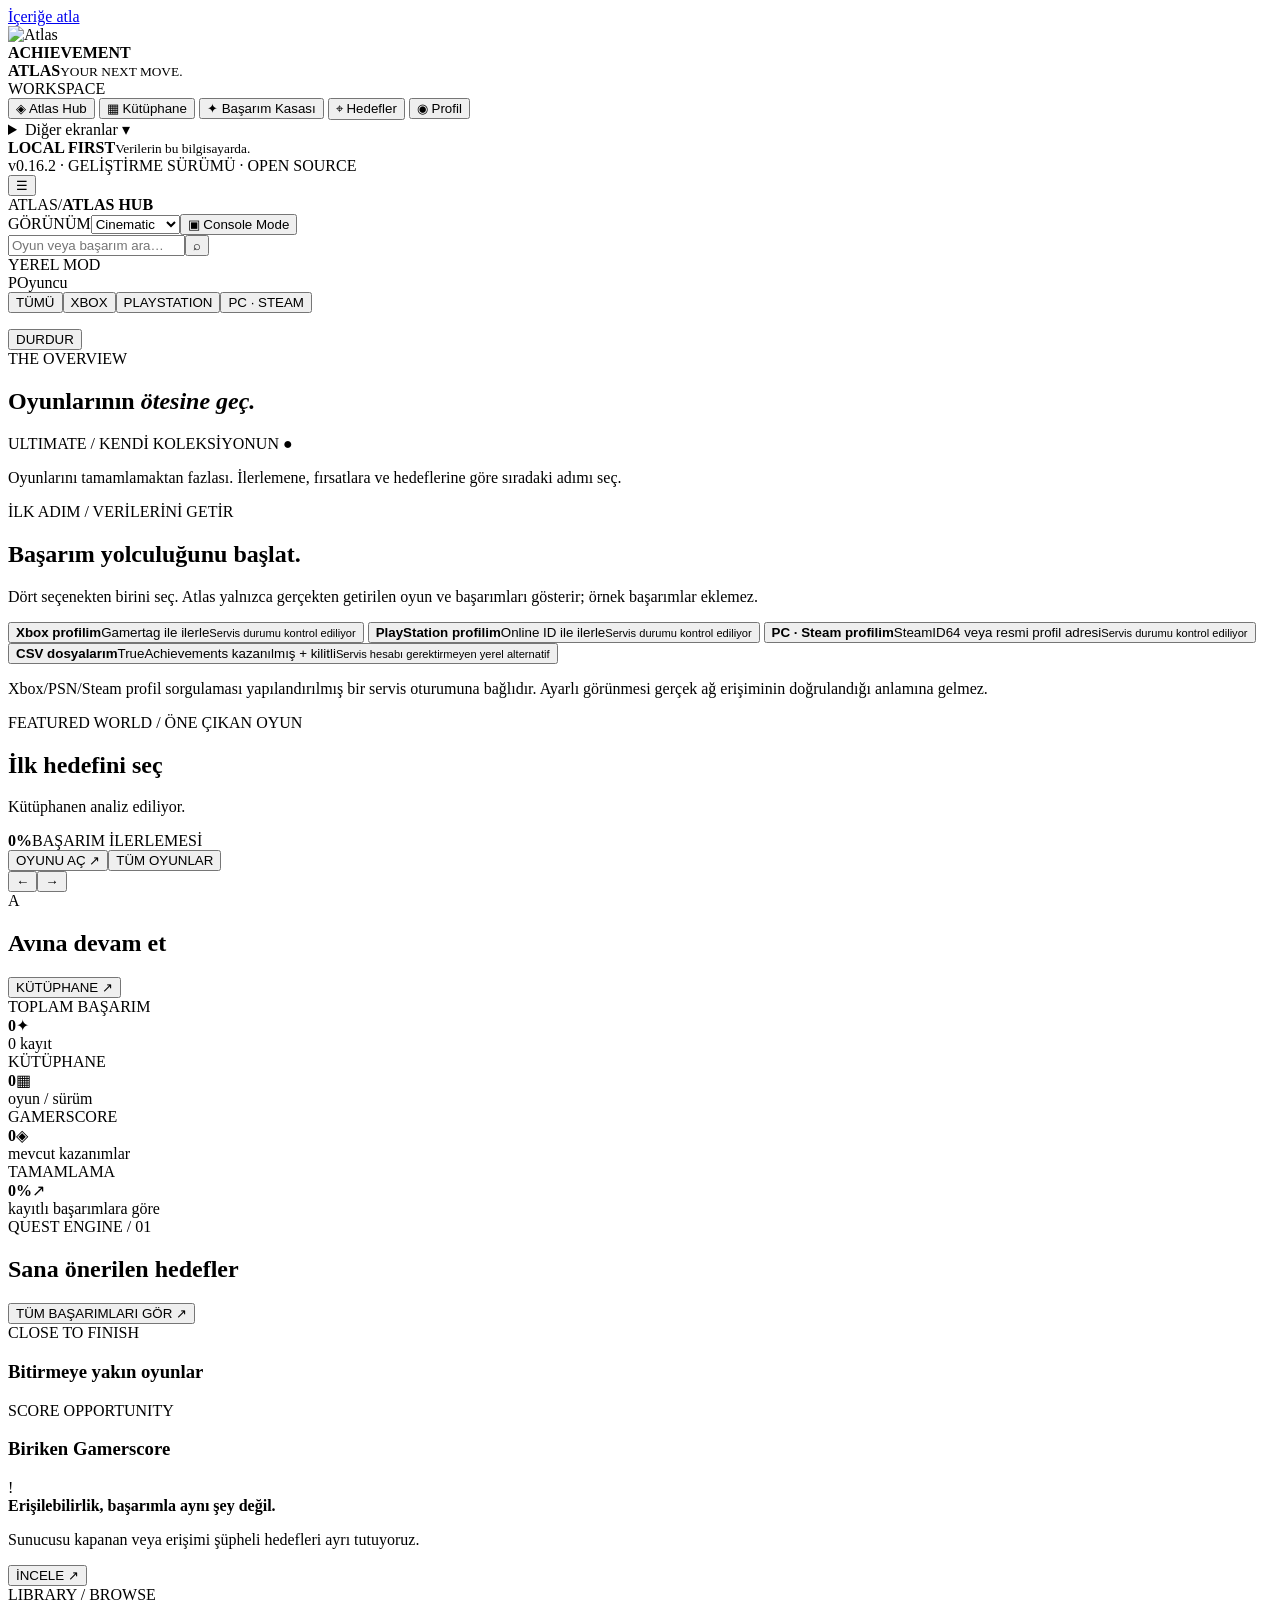
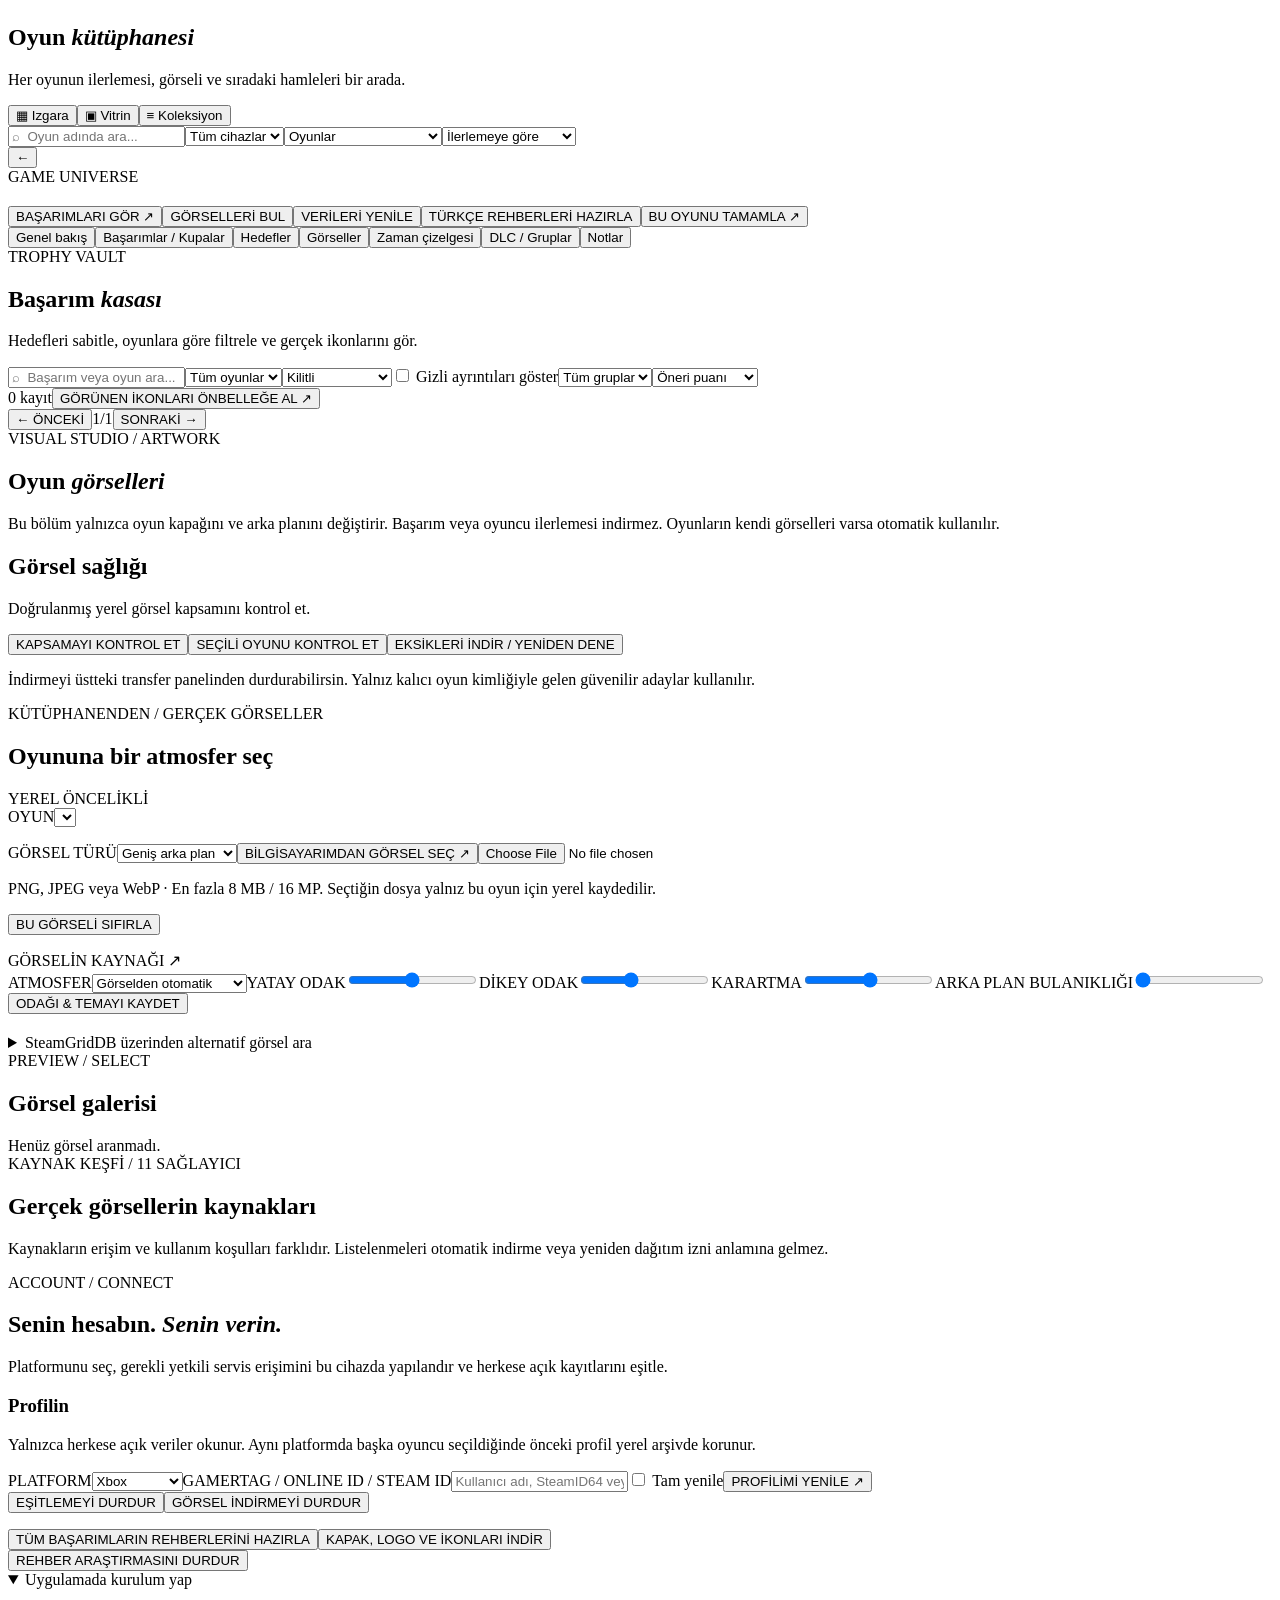
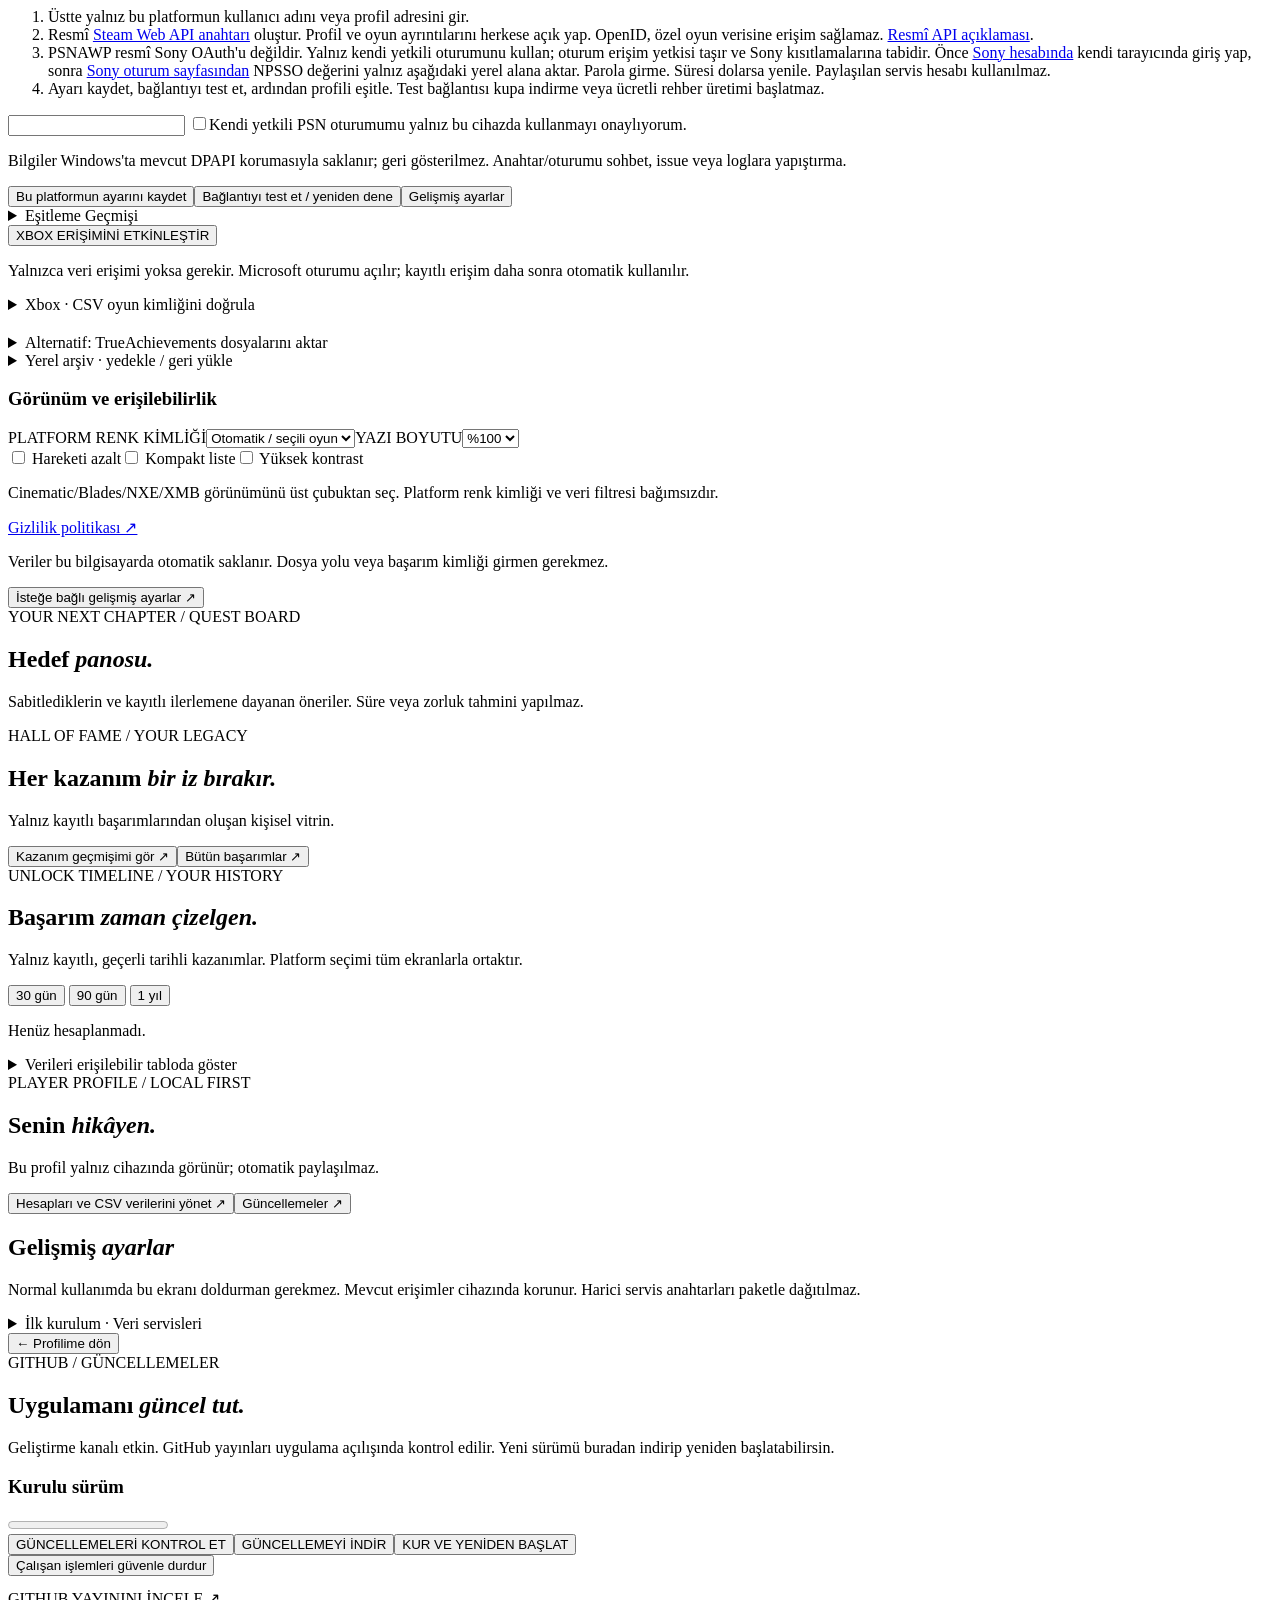
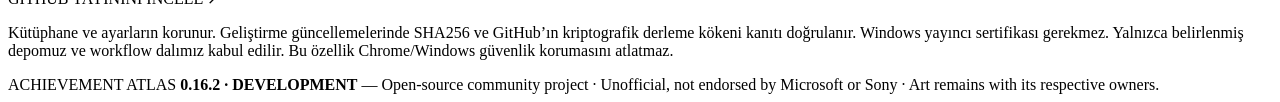
==== commit f5cd4f92: "fix: explain artwork gaps and preserve console game selection on return" ====
--- a/atlas/web/index.html
+++ b/atlas/web/index.html
@@ -36,7 +36,7 @@
       </details>
     </nav>
     <div class="rail-bottom"><div class="pulse-dot"></div><div><b>LOCAL FIRST</b><small>Verilerin bu bilgisayarda.</small></div></div>
-    <div class="rail-foot">v0.16.3 · GELİŞTİRME SÜRÜMÜ · OPEN SOURCE</div>
+    <div class="rail-foot">v0.16.2 · GELİŞTİRME SÜRÜMÜ · OPEN SOURCE</div>
   </aside>
   <main class="content">
     <header class="topbar"><button id="mobileMenu" class="secondary mobile-menu" aria-label="Menüyü aç" aria-expanded="false">☰</button><div class="breadcrumbs"><span class="bread-quiet">ATLAS</span><span class="sep">/</span><strong id="breadcrumb">ATLAS HUB</strong></div><div class="top-right"><label class="atlas-theme-label" for="atlasThemeSkin">GÖRÜNÜM</label><select id="atlasThemeSkin" aria-label="Uygulama görünüm teması"><option value="cinematic">Cinematic</option><option value="blades">360 Blades</option><option value="nxe">360 NXE</option><option value="xmb">PS3 XMB</option></select><button type="button" id="atlasConsoleButton" aria-keyshortcuts="Alt+C">▣ Console Mode</button><form id="globalSearchForm" role="search"><input id="globalSearch" type="search" placeholder="Oyun veya başarım ara…" aria-label="Küresel arama"><button class="ghost-link" type="submit" aria-label="Ara">⌕</button></form><span class="live-indicator" id="apiIndicator"><i></i> YEREL MOD</span><div class="profile-chip"><span class="profile-avatar" id="profileAvatar">P</span><span id="profileName">Oyuncu</span></div></div></header>
@@ -159,7 +159,7 @@
       <button class="ghost-link" data-page="account">← Profilime dön</button>
     </section>
     <section class="page hidden" id="updates"><div class="section-head"><span class="eyebrow">GITHUB / GÜNCELLEMELER</span><h1>Uygulamanı <em>güncel tut.</em></h1><p>Geliştirme kanalı etkin. GitHub yayınları uygulama açılışında kontrol edilir. Yeni sürümü buradan indirip yeniden başlatabilirsin.</p></div><div class="panel"><h3 id="updateVersion">Kurulu sürüm</h3><p id="updateMessage" role="status" aria-live="polite"></p><progress id="updateProgress" class="hidden" max="100" value="0" aria-label="Güncelleme indirme ilerlemesi"></progress><div class="detail-buttons"><button id="checkUpdate" class="secondary">GÜNCELLEMELERİ KONTROL ET</button><button id="downloadUpdate" class="cta hidden">GÜNCELLEMEYİ İNDİR</button><button id="installUpdate" class="cta hidden">KUR VE YENİDEN BAŞLAT</button></div><div id="atlasUpdateBlockers" class="atlas-update-blockers hidden" role="status" aria-live="polite"></div><button type="button" class="secondary hidden" id="atlasStopForUpdate" data-stop="all">Çalışan işlemleri güvenle durdur</button><pre id="updateNotes" class="update-notes"></pre><a id="updateRelease" class="ghost-link hidden" target="_blank" rel="noopener noreferrer">GITHUB YAYININI İNCELE ↗</a><p class="helper">Kütüphane ve ayarların korunur. Geliştirme güncellemelerinde SHA256 ve GitHub’ın kriptografik derleme kökeni kanıtı doğrulanır. Windows yayıncı sertifikası gerekmez. Yalnızca belirlenmiş depomuz ve workflow dalımız kabul edilir. Bu özellik Chrome/Windows güvenlik korumasını atlatmaz.</p></div></section>
-    <footer class="footer">ACHIEVEMENT ATLAS <b>0.16.3 · DEVELOPMENT</b> — Open-source community project · Unofficial, not endorsed by Microsoft or Sony · Art remains with its respective owners.</footer>
+    <footer class="footer">ACHIEVEMENT ATLAS <b>0.16.2 · DEVELOPMENT</b> — Open-source community project · Unofficial, not endorsed by Microsoft or Sony · Art remains with its respective owners.</footer>
   </main>
 </div>
 <dialog id="atlasConsole" class="atlas-console" aria-label="Achievement Atlas Console Mode">
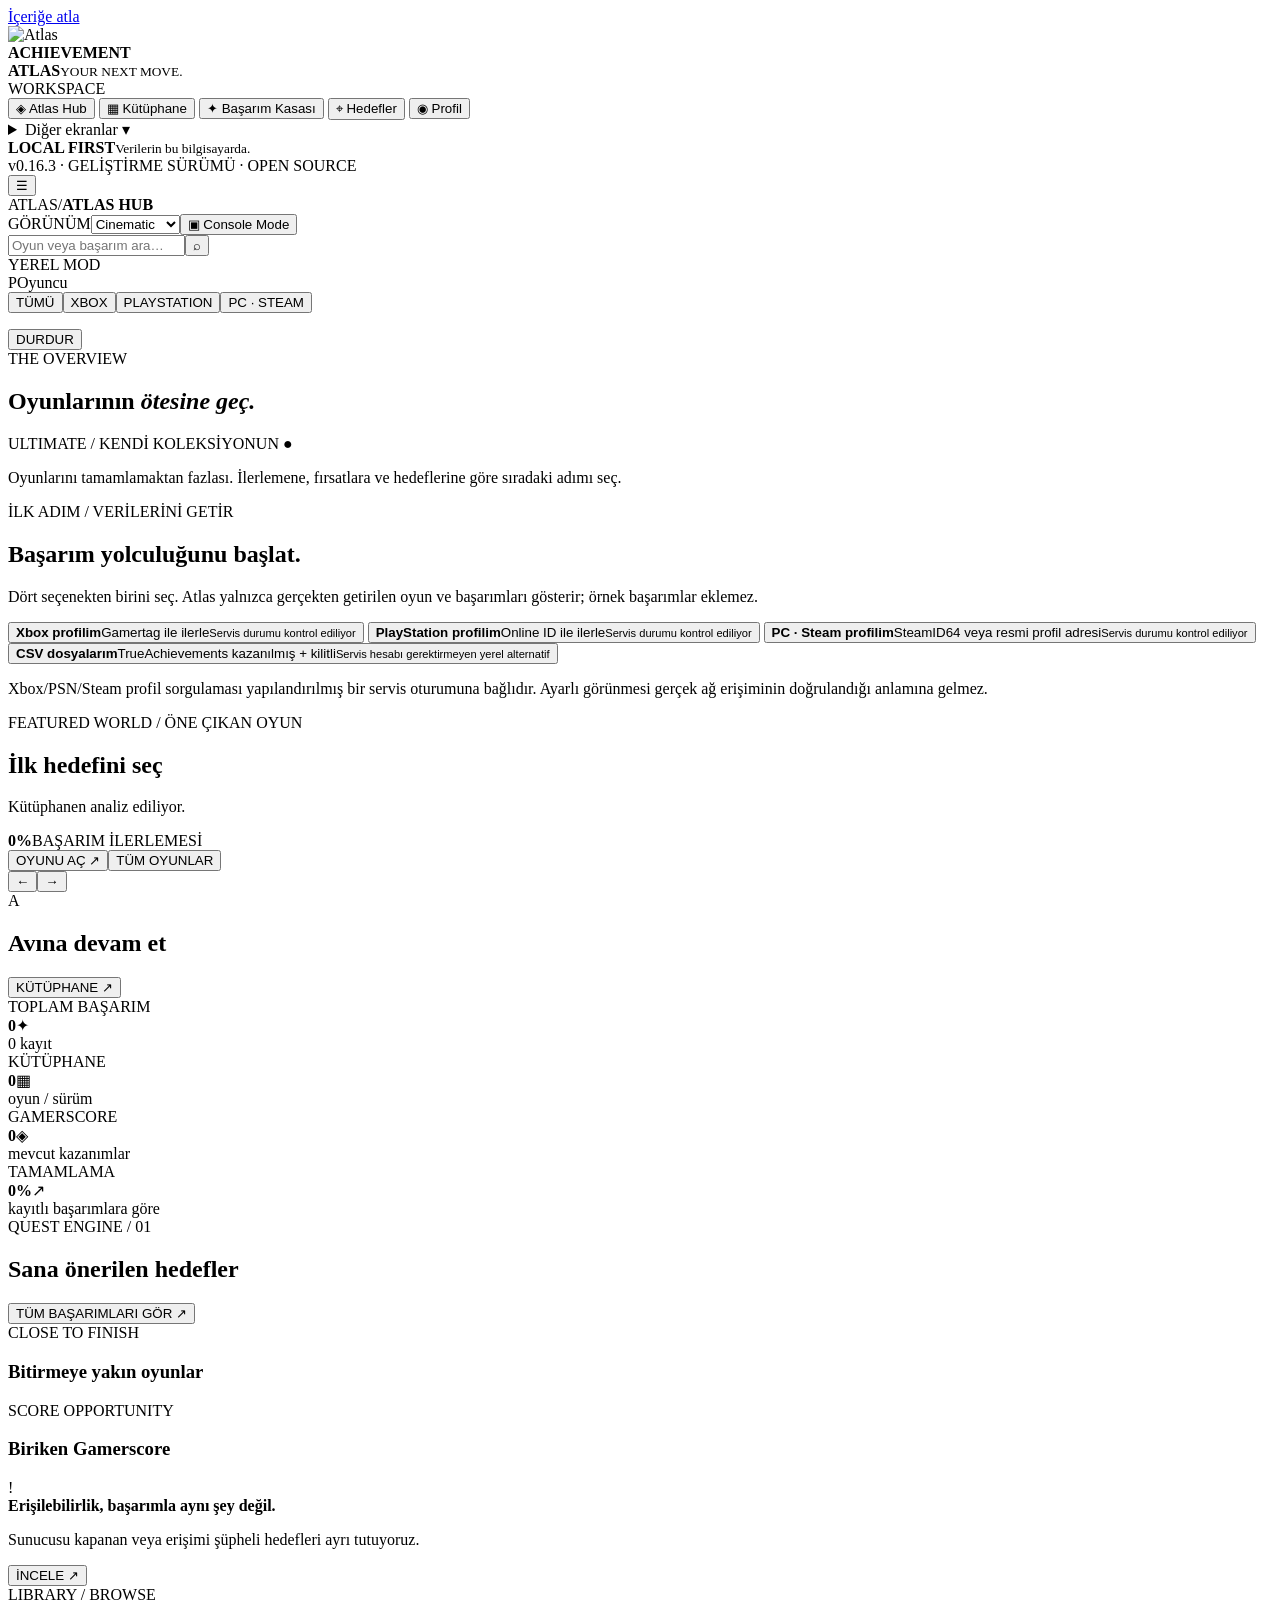
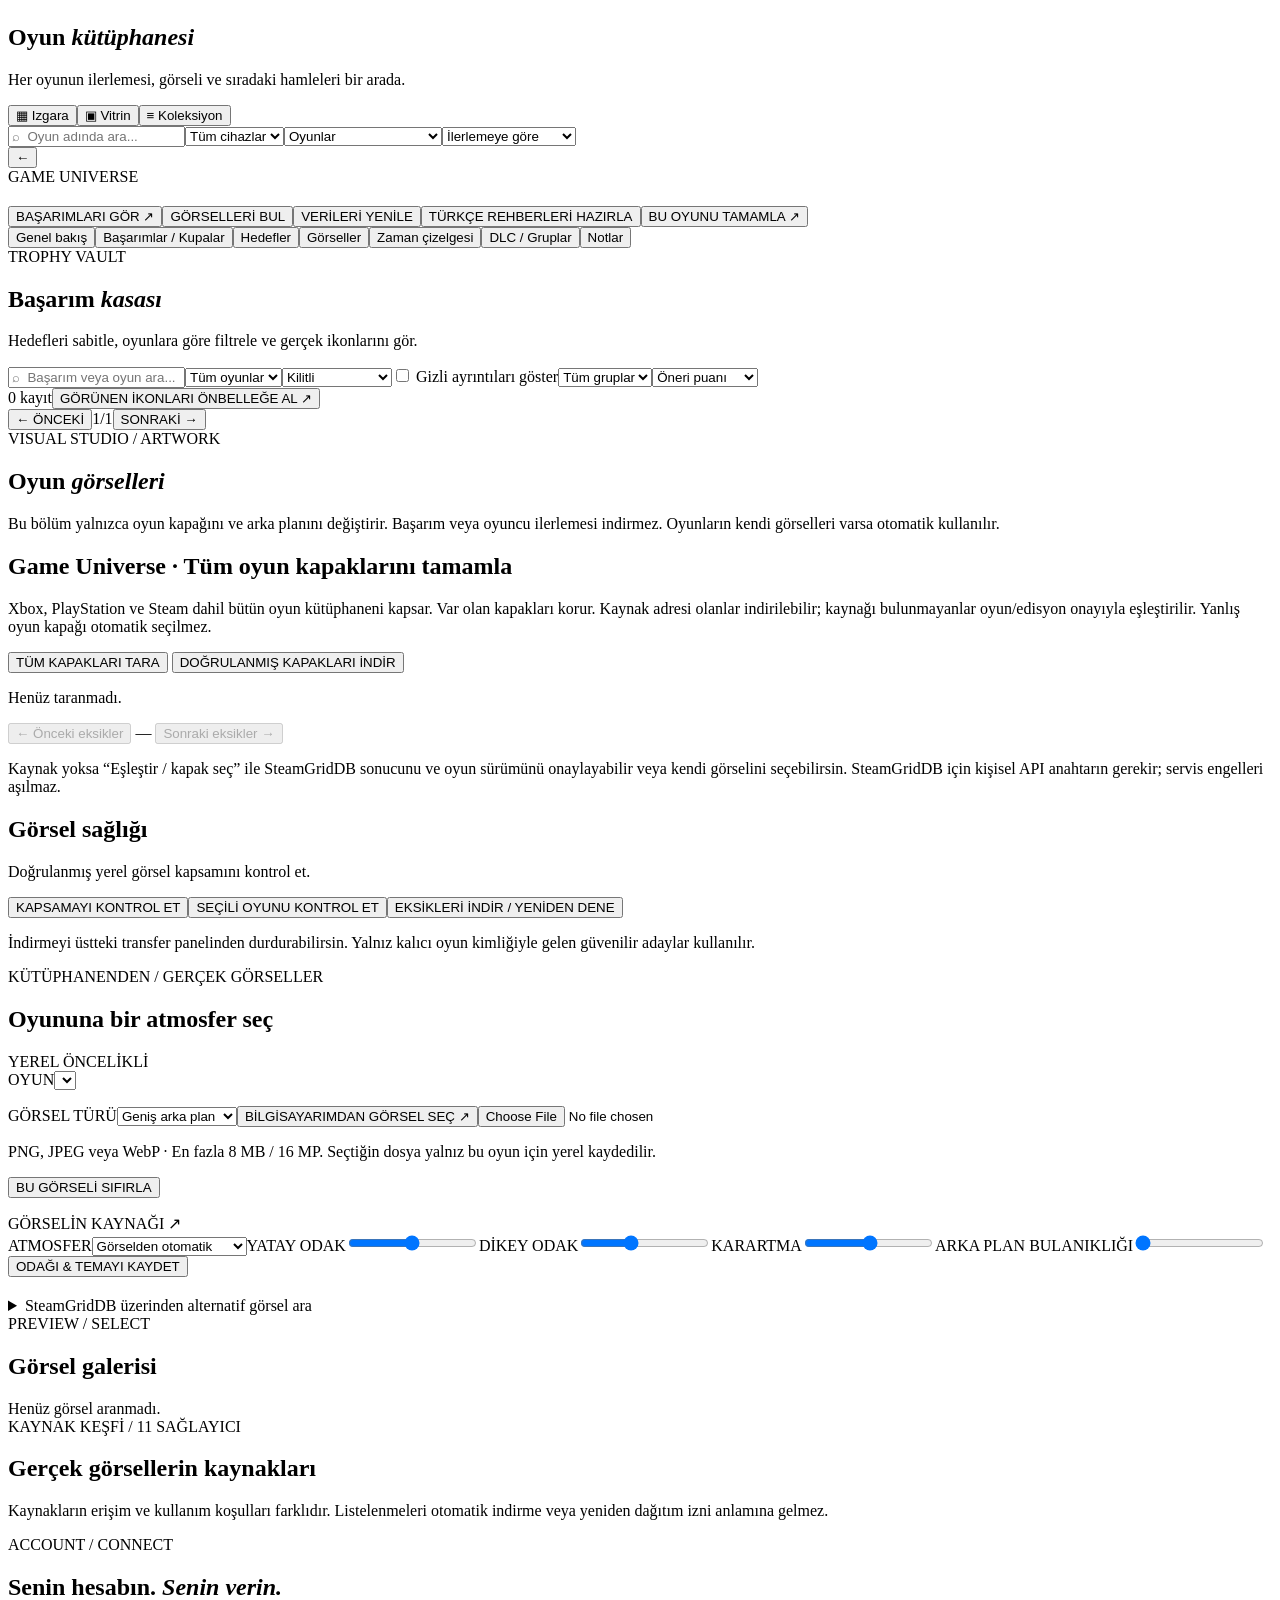
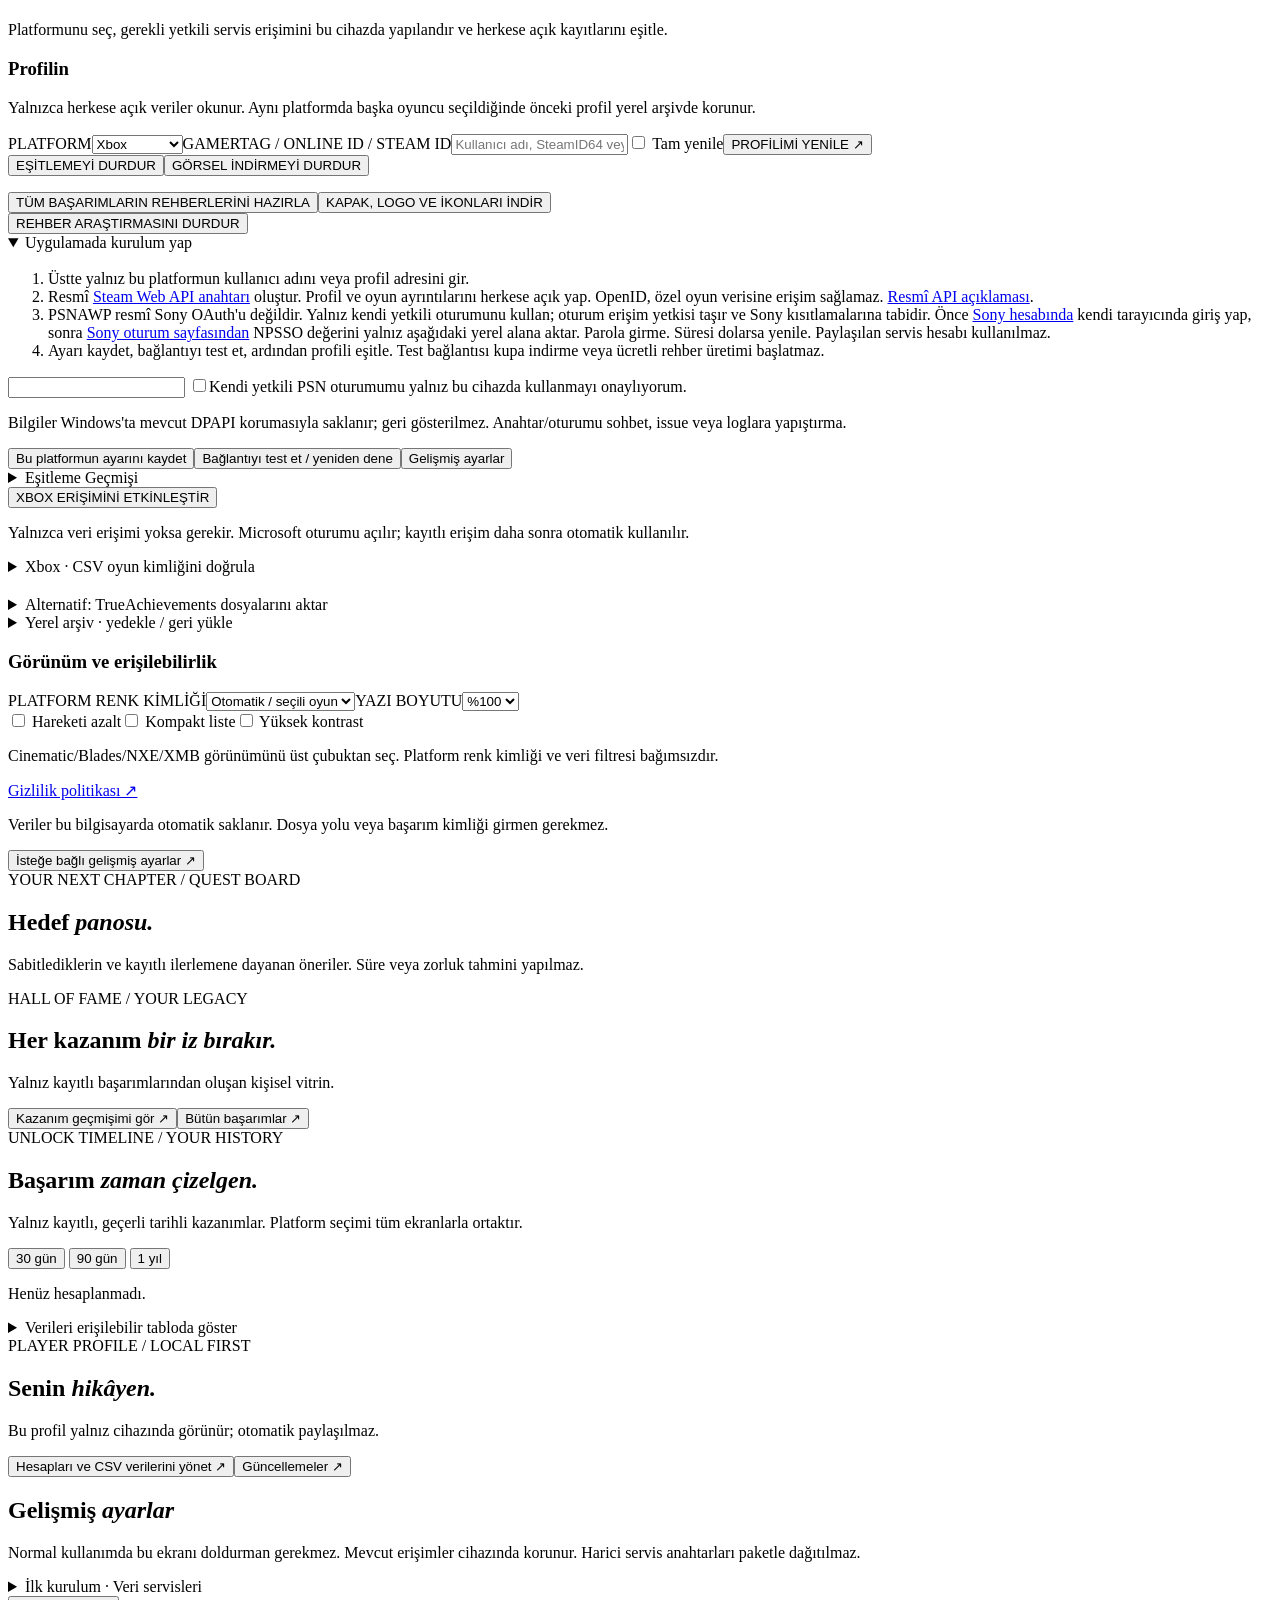
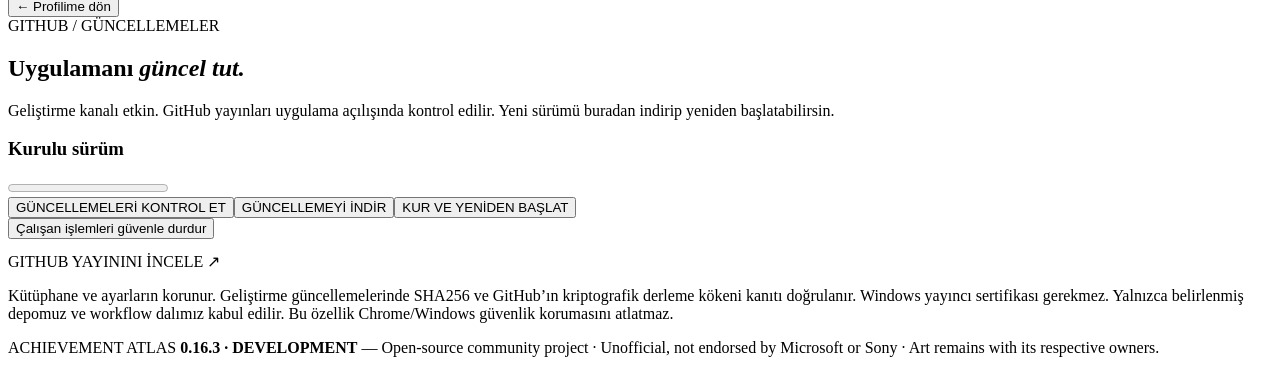
==== commit 4143bfb7: "feat: add whole-library Game Universe cover rescue queue UI" ====
--- a/atlas/web/index.html
+++ b/atlas/web/index.html
@@ -36,7 +36,7 @@
       </details>
     </nav>
     <div class="rail-bottom"><div class="pulse-dot"></div><div><b>LOCAL FIRST</b><small>Verilerin bu bilgisayarda.</small></div></div>
-    <div class="rail-foot">v0.16.2 · GELİŞTİRME SÜRÜMÜ · OPEN SOURCE</div>
+    <div class="rail-foot">v0.16.3 · GELİŞTİRME SÜRÜMÜ · OPEN SOURCE</div>
   </aside>
   <main class="content">
     <header class="topbar"><button id="mobileMenu" class="secondary mobile-menu" aria-label="Menüyü aç" aria-expanded="false">☰</button><div class="breadcrumbs"><span class="bread-quiet">ATLAS</span><span class="sep">/</span><strong id="breadcrumb">ATLAS HUB</strong></div><div class="top-right"><label class="atlas-theme-label" for="atlasThemeSkin">GÖRÜNÜM</label><select id="atlasThemeSkin" aria-label="Uygulama görünüm teması"><option value="cinematic">Cinematic</option><option value="blades">360 Blades</option><option value="nxe">360 NXE</option><option value="xmb">PS3 XMB</option></select><button type="button" id="atlasConsoleButton" aria-keyshortcuts="Alt+C">▣ Console Mode</button><form id="globalSearchForm" role="search"><input id="globalSearch" type="search" placeholder="Oyun veya başarım ara…" aria-label="Küresel arama"><button class="ghost-link" type="submit" aria-label="Ara">⌕</button></form><span class="live-indicator" id="apiIndicator"><i></i> YEREL MOD</span><div class="profile-chip"><span class="profile-avatar" id="profileAvatar">P</span><span id="profileName">Oyuncu</span></div></div></header>
@@ -83,6 +83,22 @@
     </section>
     <section class="page hidden" id="artwork">
       <div class="section-head"><span class="eyebrow">VISUAL STUDIO / ARTWORK</span><h1>Oyun <em>görselleri</em></h1><p>Bu bölüm yalnızca oyun kapağını ve arka planını değiştirir. Başarım veya oyuncu ilerlemesi indirmez. Oyunların kendi görselleri varsa otomatik kullanılır.</p></div>
+      <section class="panel" id="coverRescue">
+        <h2>Game Universe · Tüm oyun kapaklarını tamamla</h2>
+        <p>Xbox, PlayStation ve Steam dahil bütün oyun kütüphaneni kapsar. Var olan kapakları korur. Kaynak adresi olanlar indirilebilir; kaynağı bulunmayanlar oyun/edisyon onayıyla eşleştirilir. Yanlış oyun kapağı otomatik seçilmez.</p>
+        <div class="detail-buttons">
+          <button id="scanCoverLibrary" class="secondary">TÜM KAPAKLARI TARA</button>
+          <button id="recoverCoverLibrary" class="secondary">DOĞRULANMIŞ KAPAKLARI İNDİR</button>
+        </div>
+        <p id="coverInventoryStatus" role="status" aria-live="polite">Henüz taranmadı.</p>
+        <div id="coverInventoryList" class="cover-inventory"></div>
+        <div class="pager">
+          <button id="coverInventoryPrev" class="secondary" disabled>← Önceki eksikler</button>
+          <span id="coverInventoryPage">—</span>
+          <button id="coverInventoryNext" class="secondary" disabled>Sonraki eksikler →</button>
+        </div>
+        <p class="helper">Kaynak yoksa “Eşleştir / kapak seç” ile SteamGridDB sonucunu ve oyun sürümünü onaylayabilir veya kendi görselini seçebilirsin. SteamGridDB için kişisel API anahtarın gerekir; servis engelleri aşılmaz.</p>
+      </section>
       <div class="panel"><h2>Görsel sağlığı</h2><p id="artHealth" role="status">Doğrulanmış yerel görsel kapsamını kontrol et.</p><div id="artHealthGames"></div><button id="checkArtHealth" class="secondary">KAPSAMAYI KONTROL ET</button><button id="checkSelectedArtHealth" class="secondary">SEÇİLİ OYUNU KONTROL ET</button><button id="repairArtHealth" class="secondary">EKSİKLERİ İNDİR / YENİDEN DENE</button><p class="helper">İndirmeyi üstteki transfer panelinden durdurabilirsin. Yalnız kalıcı oyun kimliğiyle gelen güvenilir adaylar kullanılır.</p></div><div class="panel visual-workbench"><div class="workbench-title"><div><span class="eyebrow">KÜTÜPHANENDEN / GERÇEK GÖRSELLER</span><h2>Oyununa bir atmosfer seç</h2></div><span class="source-badge">YEREL ÖNCELİKLİ</span></div>
         <label class="form-label">OYUN<select id="artGame"></select></label><p id="artEdition" class="helper"></p>
         <div id="localArtControls"><div class="art-workspace"><div id="localArtPreview" role="img" aria-label="Seçili oyun görseli önizlemesi"><span id="artPreviewEmpty"></span></div><div class="art-controls"><label class="form-label">GÖRSEL TÜRÜ<select id="localArtKind"><option value="hero">Geniş arka plan</option><option value="cover">Oyun kapağı</option><option value="logo">Şeffaf logo</option><option value="banner">Banner</option><option value="screenshot">Ekran görüntüsü</option></select></label><button id="localArtChoose" class="cta wide">BİLGİSAYARIMDAN GÖRSEL SEÇ ↗</button><input id="localArtFile" class="hidden" type="file" accept="image/png,image/jpeg,image/webp"><p class="helper">PNG, JPEG veya WebP · En fazla 8 MB / 16 MP. Seçtiğin dosya yalnız bu oyun için yerel kaydedilir.</p><button id="localArtReset" class="secondary">BU GÖRSELİ SIFIRLA</button><p id="artProvenance" class="helper"></p><a id="artSourceLink" class="ghost-link hidden" target="_blank" rel="noopener noreferrer">GÖRSELİN KAYNAĞI ↗</a></div></div>
@@ -159,7 +175,7 @@
       <button class="ghost-link" data-page="account">← Profilime dön</button>
     </section>
     <section class="page hidden" id="updates"><div class="section-head"><span class="eyebrow">GITHUB / GÜNCELLEMELER</span><h1>Uygulamanı <em>güncel tut.</em></h1><p>Geliştirme kanalı etkin. GitHub yayınları uygulama açılışında kontrol edilir. Yeni sürümü buradan indirip yeniden başlatabilirsin.</p></div><div class="panel"><h3 id="updateVersion">Kurulu sürüm</h3><p id="updateMessage" role="status" aria-live="polite"></p><progress id="updateProgress" class="hidden" max="100" value="0" aria-label="Güncelleme indirme ilerlemesi"></progress><div class="detail-buttons"><button id="checkUpdate" class="secondary">GÜNCELLEMELERİ KONTROL ET</button><button id="downloadUpdate" class="cta hidden">GÜNCELLEMEYİ İNDİR</button><button id="installUpdate" class="cta hidden">KUR VE YENİDEN BAŞLAT</button></div><div id="atlasUpdateBlockers" class="atlas-update-blockers hidden" role="status" aria-live="polite"></div><button type="button" class="secondary hidden" id="atlasStopForUpdate" data-stop="all">Çalışan işlemleri güvenle durdur</button><pre id="updateNotes" class="update-notes"></pre><a id="updateRelease" class="ghost-link hidden" target="_blank" rel="noopener noreferrer">GITHUB YAYININI İNCELE ↗</a><p class="helper">Kütüphane ve ayarların korunur. Geliştirme güncellemelerinde SHA256 ve GitHub’ın kriptografik derleme kökeni kanıtı doğrulanır. Windows yayıncı sertifikası gerekmez. Yalnızca belirlenmiş depomuz ve workflow dalımız kabul edilir. Bu özellik Chrome/Windows güvenlik korumasını atlatmaz.</p></div></section>
-    <footer class="footer">ACHIEVEMENT ATLAS <b>0.16.2 · DEVELOPMENT</b> — Open-source community project · Unofficial, not endorsed by Microsoft or Sony · Art remains with its respective owners.</footer>
+    <footer class="footer">ACHIEVEMENT ATLAS <b>0.16.3 · DEVELOPMENT</b> — Open-source community project · Unofficial, not endorsed by Microsoft or Sony · Art remains with its respective owners.</footer>
   </main>
 </div>
 <dialog id="atlasConsole" class="atlas-console" aria-label="Achievement Atlas Console Mode">
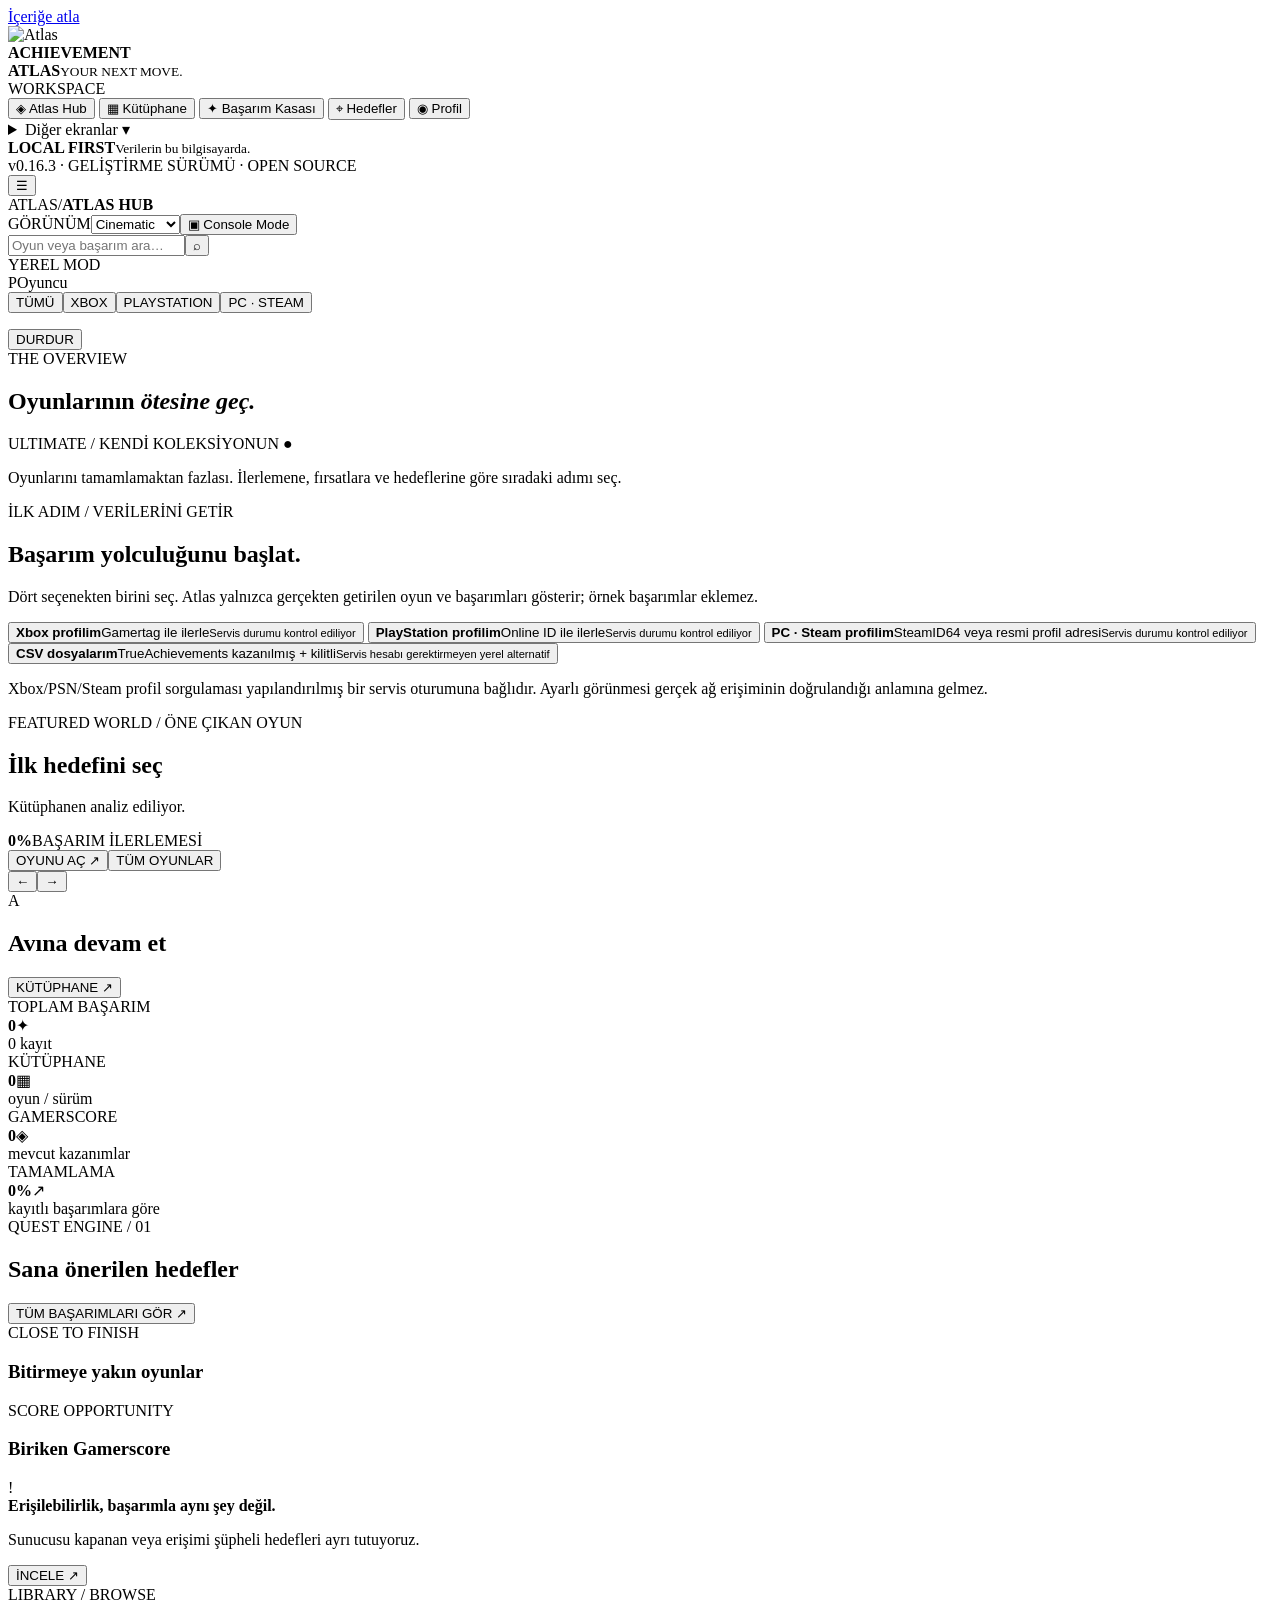
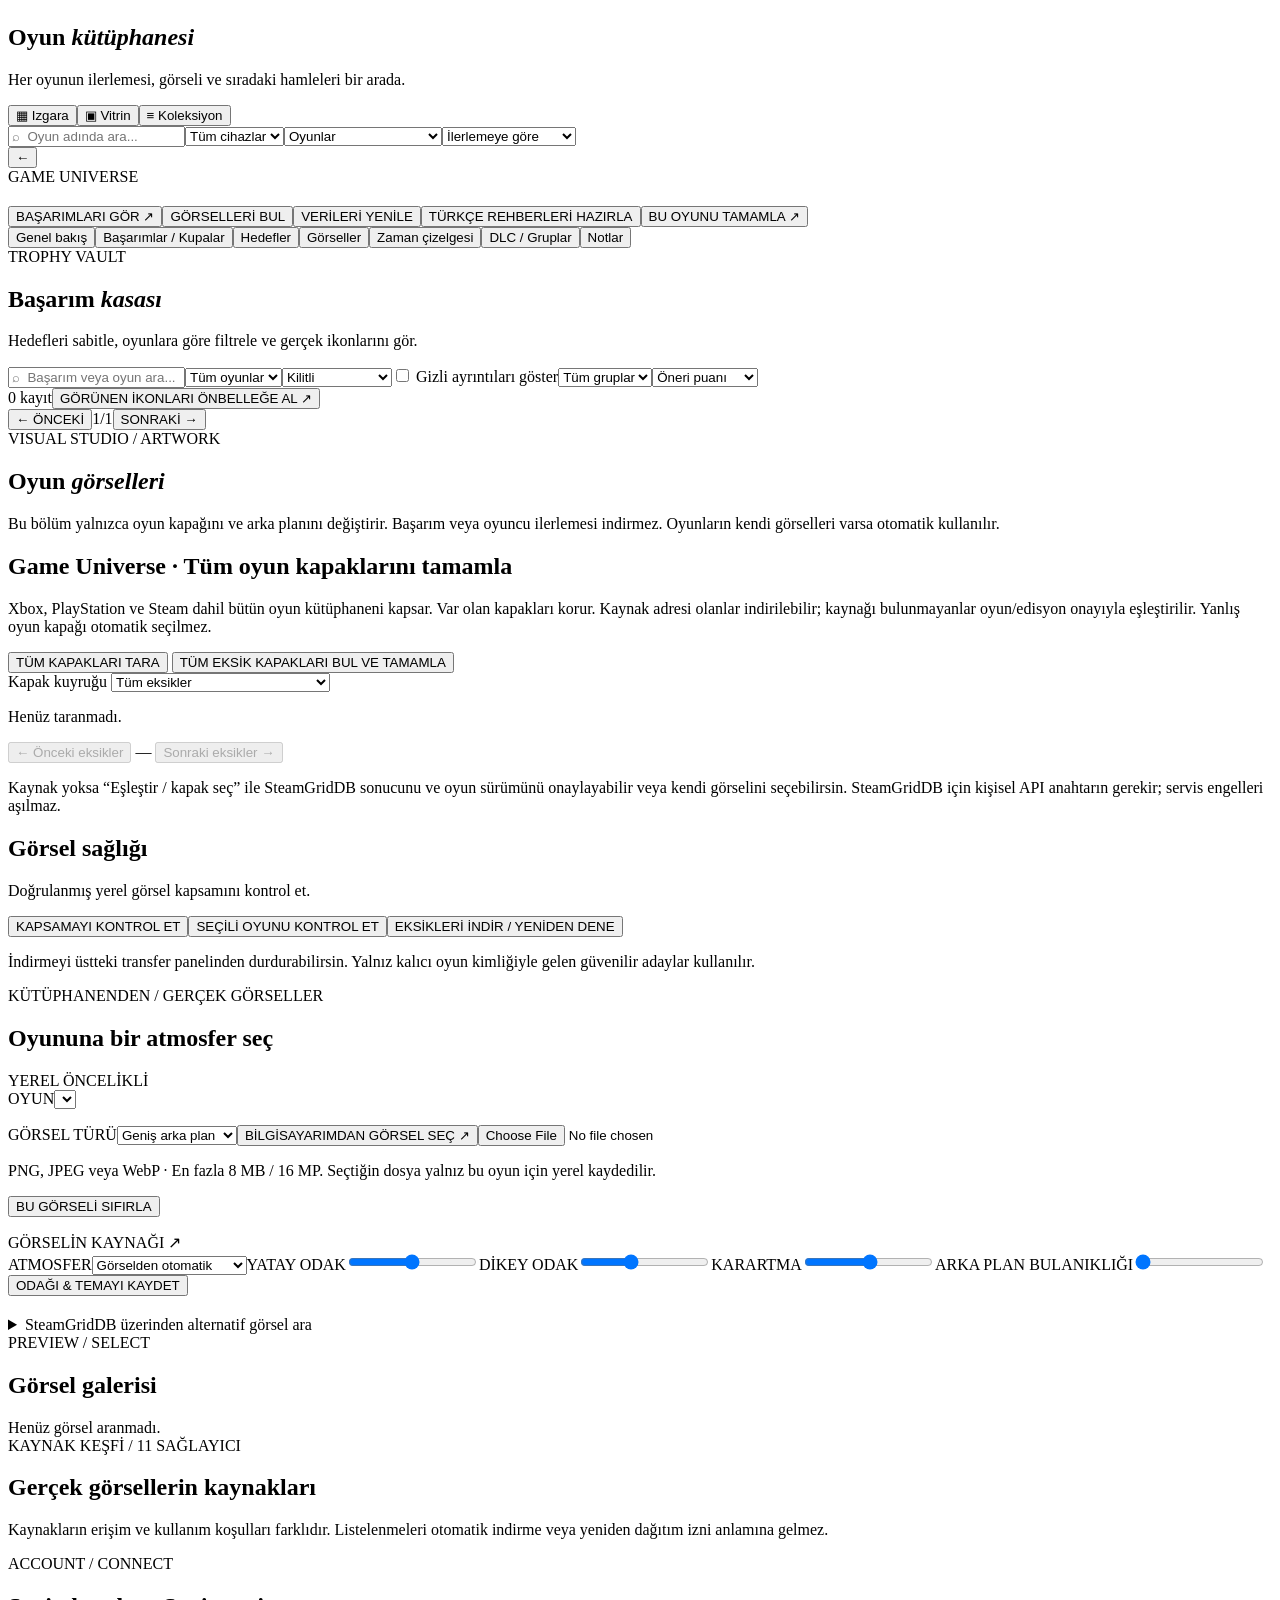
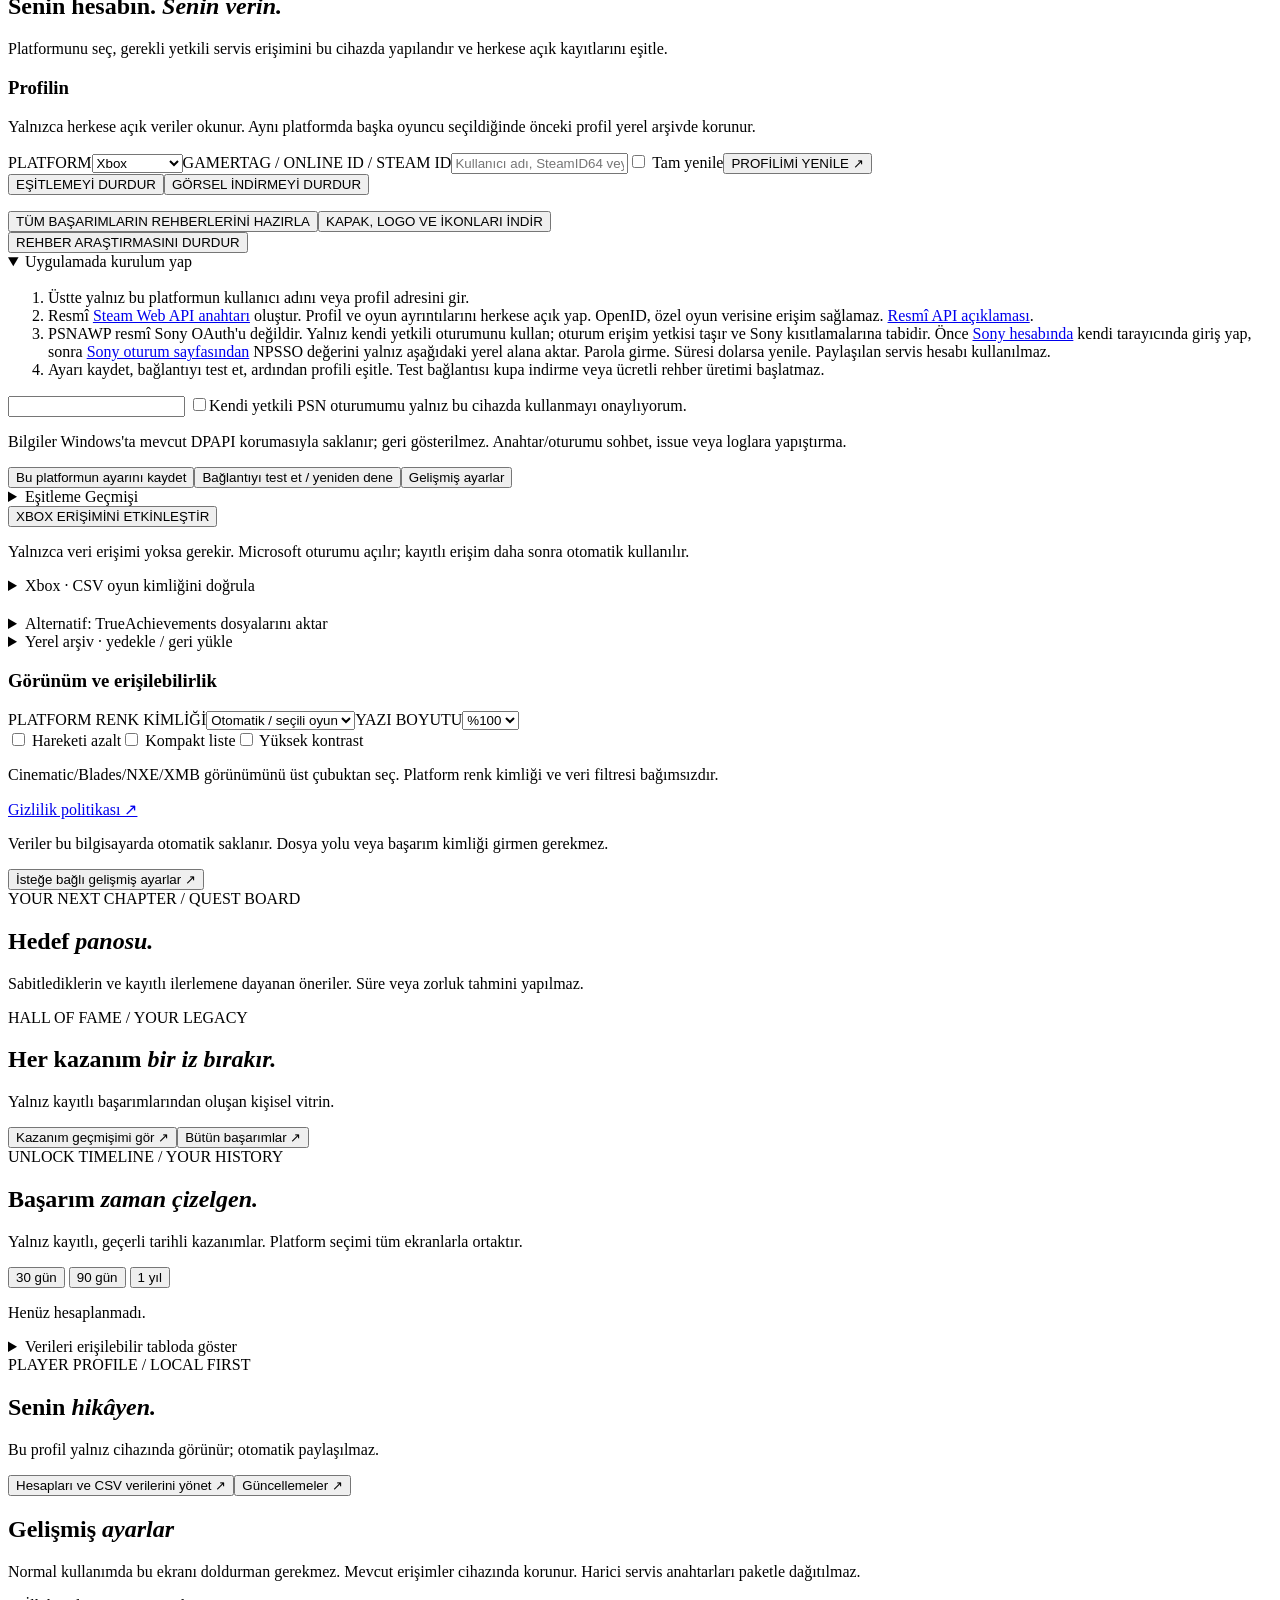
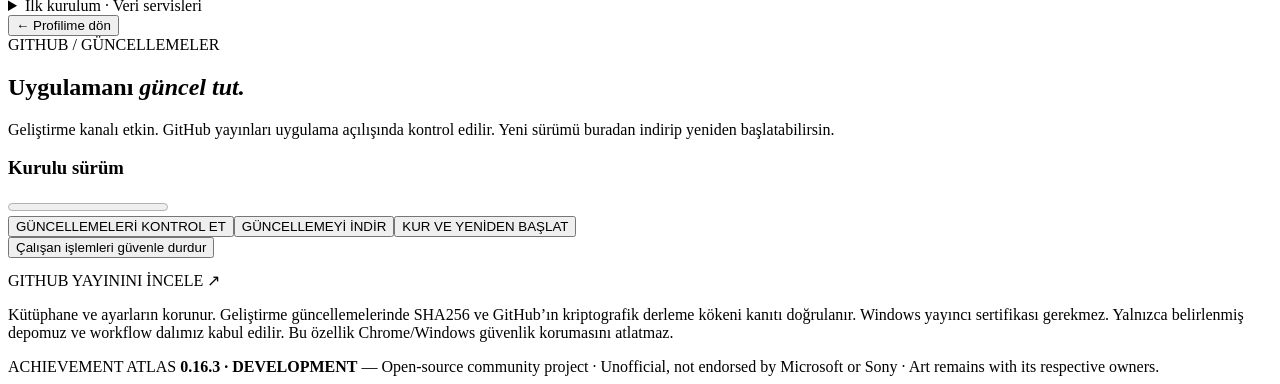
==== commit f06b831a: "fix: discover identity-bound library covers and repair encoded cache URLs" ====
--- a/atlas/web/index.html
+++ b/atlas/web/index.html
@@ -88,8 +88,9 @@
         <p>Xbox, PlayStation ve Steam dahil bütün oyun kütüphaneni kapsar. Var olan kapakları korur. Kaynak adresi olanlar indirilebilir; kaynağı bulunmayanlar oyun/edisyon onayıyla eşleştirilir. Yanlış oyun kapağı otomatik seçilmez.</p>
         <div class="detail-buttons">
           <button id="scanCoverLibrary" class="secondary">TÜM KAPAKLARI TARA</button>
-          <button id="recoverCoverLibrary" class="secondary">DOĞRULANMIŞ KAPAKLARI İNDİR</button>
+          <button id="recoverCoverLibrary" class="secondary">TÜM EKSİK KAPAKLARI BUL VE TAMAMLA</button>
         </div>
+        <label>Kapak kuyruğu <select id="coverInventoryFilter"><option value="all">Tüm eksikler</option><option value="pending">Onay bekleyen eşleşmeler</option><option value="available">Kaynak bulundu, indirme bekliyor</option><option value="no_source">Kaynak bulunamadı</option><option value="failed">Başarısız kaynaklar</option></select></label>
         <p id="coverInventoryStatus" role="status" aria-live="polite">Henüz taranmadı.</p>
         <div id="coverInventoryList" class="cover-inventory"></div>
         <div class="pager">
